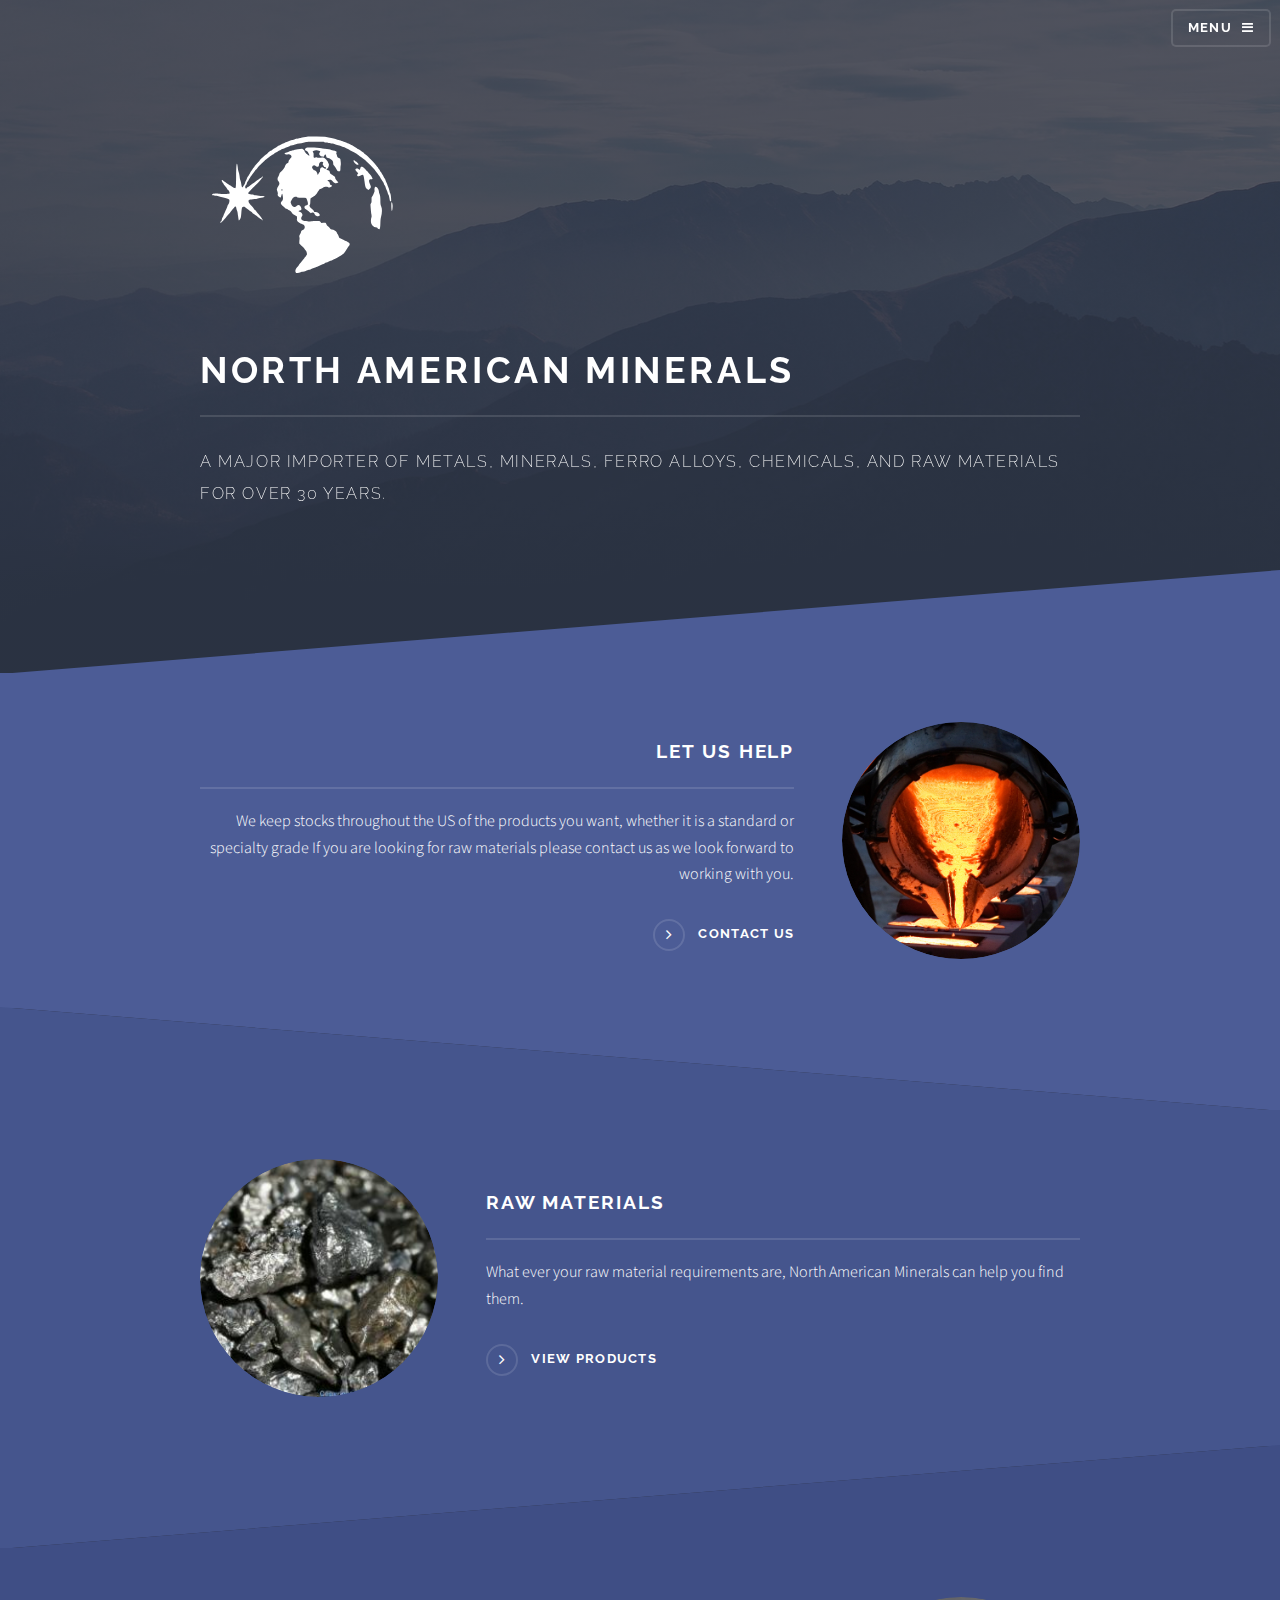
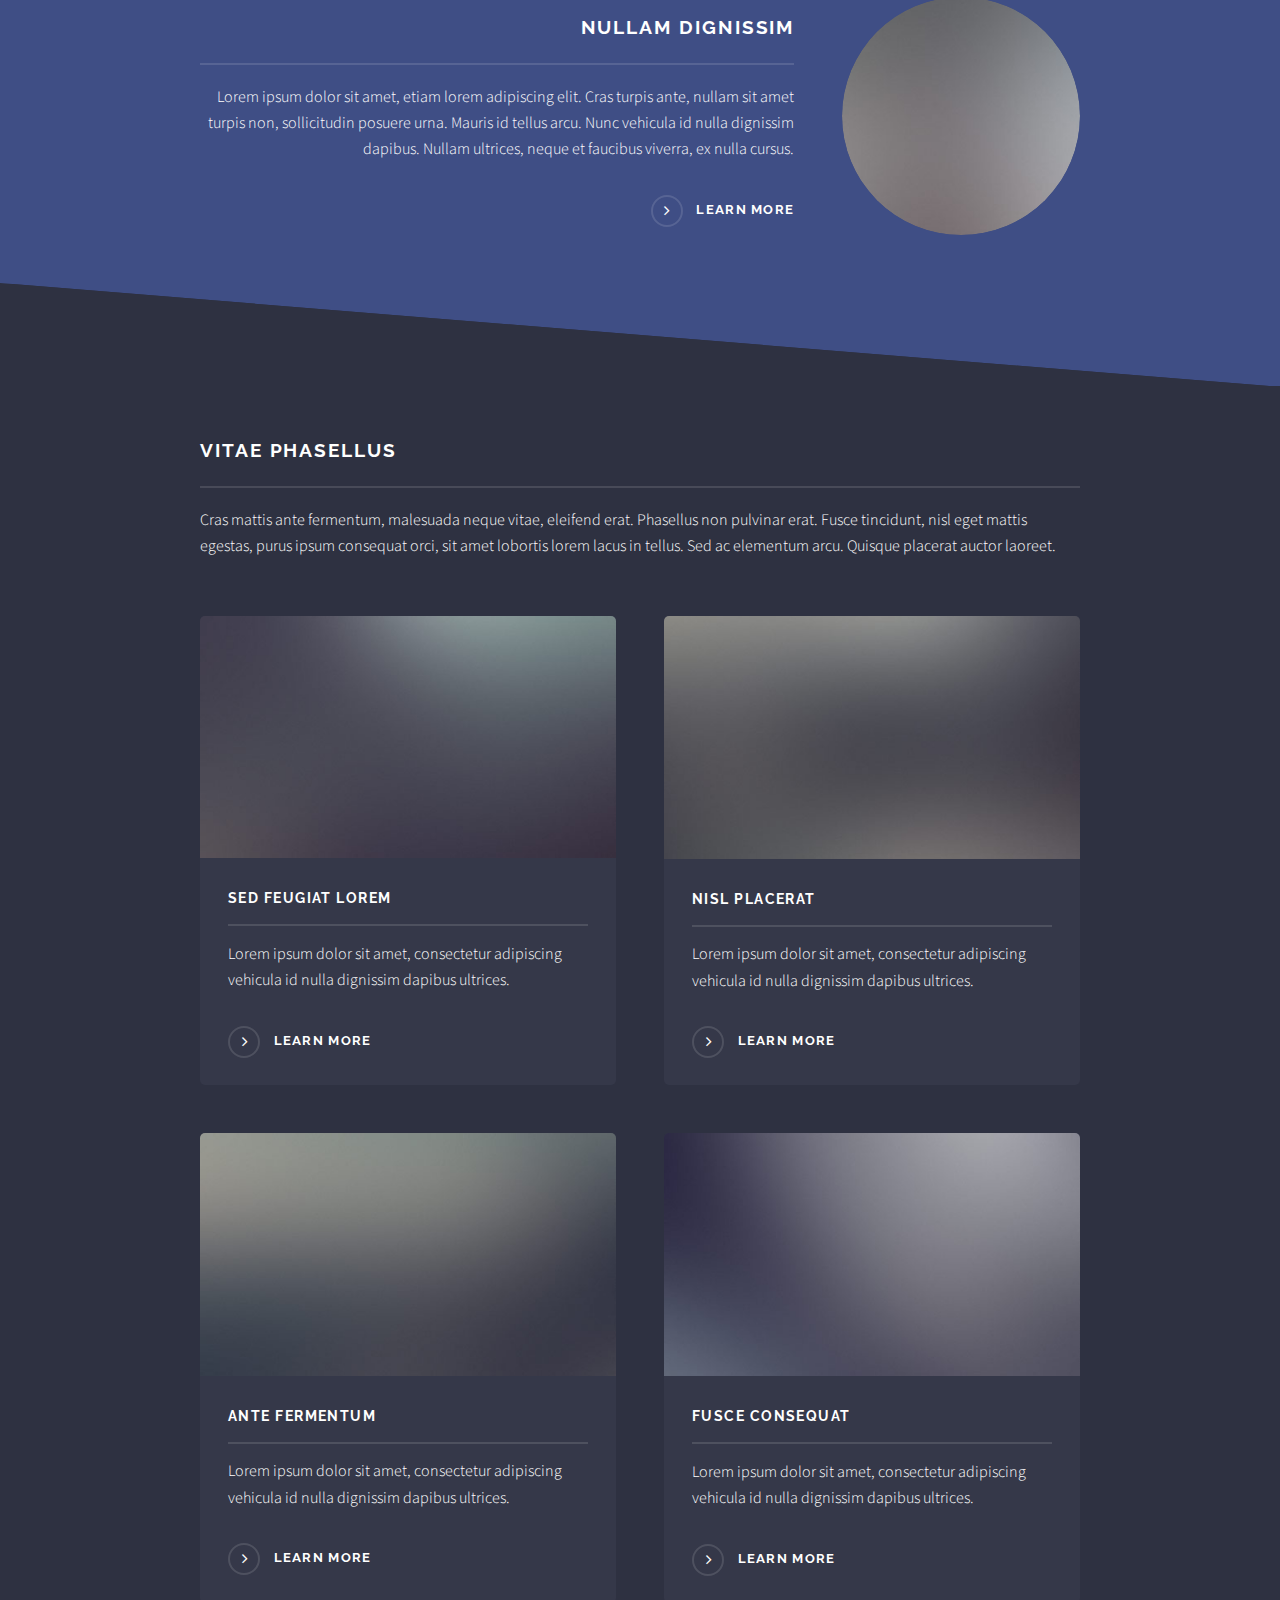
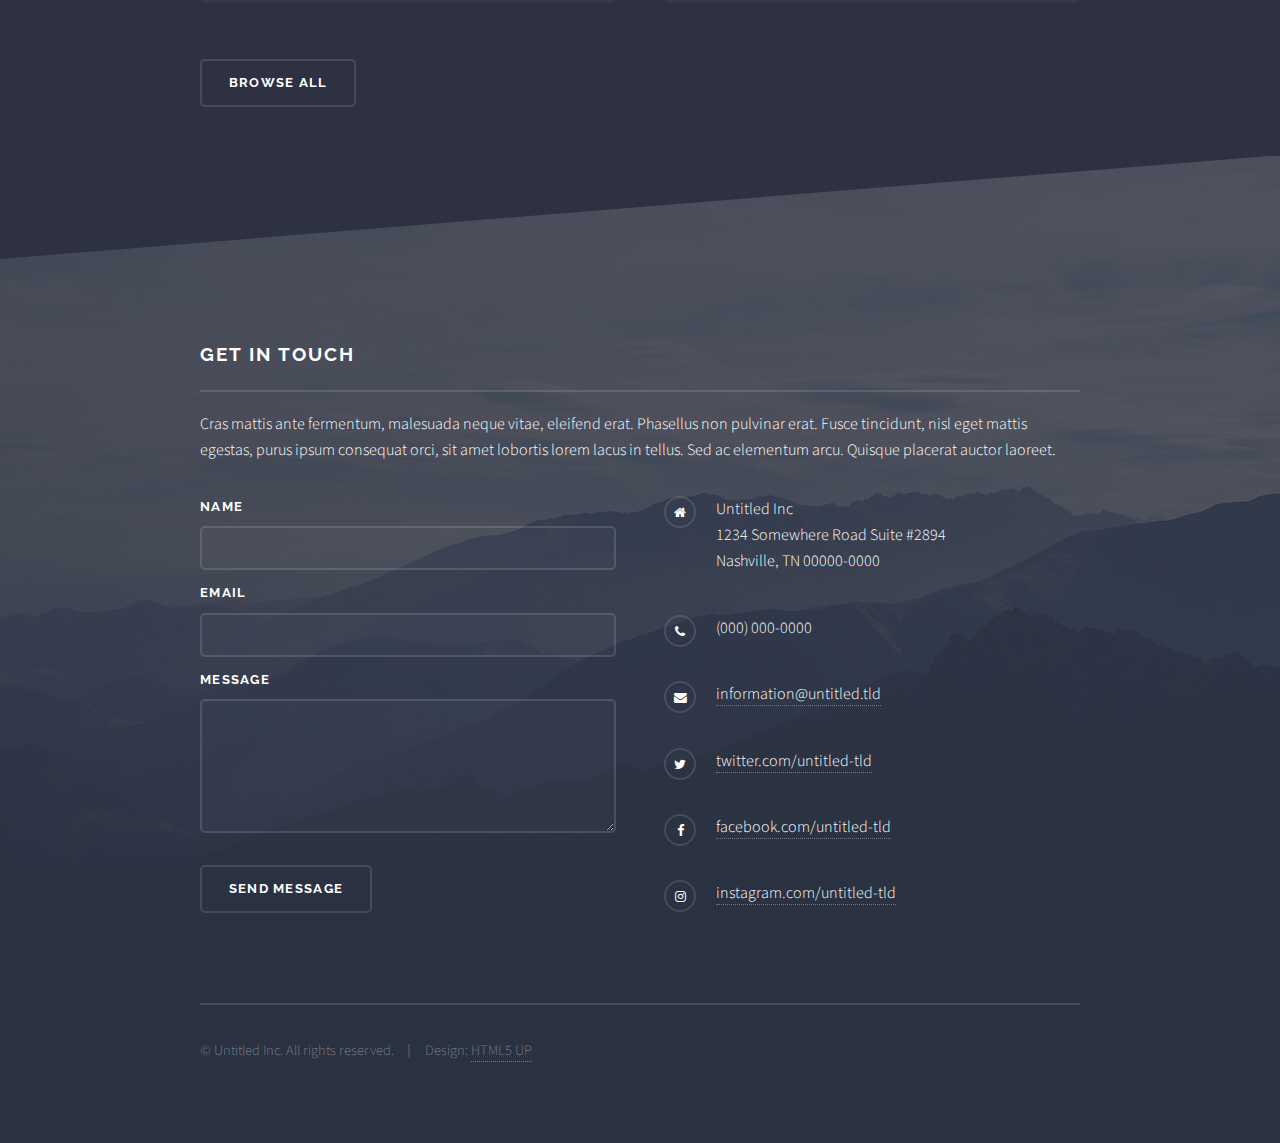
==== index.html @ 446e914a "initial code" ====
<!DOCTYPE HTML>
<!--
	Solid State by HTML5 UP
	html5up.net | @ajlkn
	Free for personal and commercial use under the CCA 3.0 license (html5up.net/license)
-->
<html>
	<head>
		<title>Solid State by HTML5 UP</title>
		<meta charset="utf-8" />
		<meta name="viewport" content="width=device-width, initial-scale=1" />
		<!--[if lte IE 8]><script src="assets/js/ie/html5shiv.js"></script><![endif]-->
		<link rel="stylesheet" href="assets/css/main.css" />
		<!--[if lte IE 9]><link rel="stylesheet" href="assets/css/ie9.css" /><![endif]-->
		<!--[if lte IE 8]><link rel="stylesheet" href="assets/css/ie8.css" /><![endif]-->
	</head>
	<body>

		<!-- Page Wrapper -->
			<div id="page-wrapper">

				<!-- Header -->
					<header id="header" class="alt">
						<h1><a href="index.html">North American Minerals</a></h1>
						<nav>
							<a href="#menu">Menu</a>
						</nav>
					</header>

				<!-- Menu -->
					<nav id="menu">
						<div class="inner">
							<h2>Menu</h2>
							<ul class="links">
								<li><a href="index.html">Home</a></li>
								<li><a href="generic.html">Generic</a></li>
								<li><a href="elements.html">Elements</a></li>
							</ul>
							<a href="#" class="close">Close</a>
						</div>
					</nav>

				<!-- Banner -->
					<section id="banner">
						<div class="inner">
							<div class="logo"><svg id="svg" version="1.1" width="200" height="200" viewBox="0 0 400 396.3963963963964" xmlns="http://www.w3.org/2000/svg" xmlns:xlink="http://www.w3.org/1999/xlink" ><g id="svgg"><path id="path0" d="M214.016 47.560 C 210.045 47.962,204.358 49.058,202.428 49.794 C 201.584 50.116,198.829 50.636,196.308 50.949 C 193.053 51.352,191.142 51.809,189.717 52.521 C 188.613 53.073,186.043 53.877,184.005 54.308 C 181.798 54.774,179.460 55.571,178.224 56.278 C 177.082 56.931,175.003 57.752,173.604 58.103 C 172.205 58.454,170.433 59.166,169.667 59.687 C 168.901 60.207,167.273 60.977,166.050 61.398 C 164.827 61.819,163.057 62.720,162.117 63.401 C 161.176 64.082,159.486 64.907,158.360 65.235 C 157.233 65.562,155.884 66.289,155.361 66.850 C 154.838 67.410,153.340 68.412,152.032 69.075 C 150.723 69.737,149.101 70.701,148.426 71.215 C 147.752 71.730,146.994 72.151,146.743 72.151 C 146.491 72.151,145.616 72.752,144.798 73.487 C 143.980 74.222,142.329 75.317,141.130 75.921 C 139.019 76.985,137.757 78.019,134.243 81.566 C 133.325 82.493,132.388 83.251,132.159 83.251 C 131.931 83.251,131.018 84.009,130.131 84.936 C 129.243 85.862,127.485 87.423,126.224 88.404 C 123.306 90.675,119.326 94.576,119.326 95.165 C 119.326 95.414,117.748 97.161,115.819 99.048 C 113.890 100.935,112.008 103.068,111.636 103.787 C 111.264 104.507,110.694 105.197,110.369 105.322 C 110.044 105.447,109.447 106.196,109.043 106.986 C 108.638 107.777,107.743 108.926,107.053 109.540 C 106.362 110.153,105.441 111.491,105.006 112.513 C 104.570 113.535,103.632 114.995,102.921 115.758 C 102.211 116.521,101.296 117.948,100.890 118.930 C 100.483 119.911,99.847 121.070,99.476 121.506 C 99.105 121.943,98.405 123.102,97.921 124.083 C 97.437 125.064,96.527 126.408,95.899 127.070 C 95.272 127.731,94.330 129.531,93.807 131.069 C 93.284 132.607,92.405 134.580,91.854 135.453 C 90.926 136.924,90.357 138.523,89.804 141.222 C 89.682 141.817,89.075 142.888,88.454 143.600 C 87.834 144.313,86.955 145.743,86.500 146.779 C 84.820 150.609,83.432 149.139,82.635 142.685 C 82.338 140.279,81.681 137.309,81.134 135.902 C 79.913 132.759,79.856 132.490,79.108 126.386 C 78.699 123.056,78.095 120.280,77.319 118.177 C 76.456 115.835,75.980 113.471,75.511 109.193 C 74.844 103.103,74.365 101.096,73.733 101.728 C 72.879 102.581,72.509 109.149,72.226 128.444 C 71.919 149.395,71.813 150.644,70.340 150.644 C 69.429 150.644,65.920 148.773,62.807 146.629 C 61.266 145.567,59.790 144.698,59.528 144.698 C 59.265 144.698,58.296 144.009,57.375 143.168 C 56.453 142.326,55.069 141.343,54.299 140.984 C 53.530 140.624,52.039 139.618,50.986 138.748 C 49.933 137.877,48.808 137.166,48.486 137.166 C 48.164 137.166,47.348 136.541,46.672 135.778 C 45.425 134.370,44.659 134.114,43.633 134.763 C 42.875 135.242,44.013 137.929,45.868 140.041 C 46.587 140.859,47.175 141.802,47.175 142.137 C 47.175 142.471,47.934 143.516,48.860 144.458 C 50.580 146.207,51.999 148.100,54.113 151.469 C 54.767 152.512,55.971 154.010,56.789 154.798 C 57.607 155.587,58.276 156.539,58.276 156.913 C 58.276 157.287,58.623 158.241,59.047 159.032 C 59.889 160.603,59.595 161.222,57.681 161.908 C 56.198 162.440,40.422 162.214,37.265 161.616 C 33.533 160.909,26.714 161.293,25.184 162.296 C 22.716 163.912,24.663 165.002,31.221 165.674 C 34.448 166.004,36.498 166.457,38.631 167.311 C 40.354 168.001,43.691 168.838,46.657 169.324 C 52.180 170.229,56.794 171.862,58.272 173.436 C 59.718 174.975,58.445 181.080,56.096 183.872 C 55.585 184.479,54.873 186.126,54.513 187.532 C 54.154 188.939,53.429 190.720,52.902 191.490 C 52.375 192.260,51.520 194.138,51.001 195.661 C 50.483 197.185,49.519 199.409,48.859 200.604 C 48.198 201.798,47.440 203.721,47.174 204.876 C 46.908 206.032,46.088 207.853,45.352 208.923 C 44.457 210.224,43.849 211.740,43.514 213.505 C 43.113 215.619,42.798 216.296,41.923 216.919 C 40.852 217.681,40.596 218.546,41.073 219.789 C 41.453 220.778,41.903 220.537,42.862 218.831 C 43.352 217.958,44.006 217.245,44.315 217.245 C 44.624 217.245,45.483 216.576,46.225 215.758 C 49.693 211.935,50.113 211.435,55.401 204.867 C 56.327 203.717,58.694 200.843,60.660 198.482 C 62.626 196.121,64.503 193.670,64.831 193.035 C 65.159 192.400,65.888 191.579,66.451 191.210 C 67.014 190.841,67.910 189.850,68.442 189.007 C 70.226 186.181,72.240 187.102,72.741 190.974 C 72.875 192.014,73.414 194.024,73.937 195.441 C 75.211 198.892,75.167 198.673,76.121 206.284 C 76.581 209.958,77.132 213.422,77.344 213.981 L 77.731 214.998 79.314 213.452 C 81.423 211.392,81.849 209.765,82.631 200.760 C 83.704 188.410,84.019 187.512,87.277 187.512 C 88.950 187.512,89.447 187.693,90.327 188.620 C 90.905 189.229,92.039 190.130,92.847 190.623 C 93.655 191.117,94.636 191.932,95.027 192.436 C 95.418 192.939,97.063 194.223,98.681 195.288 C 103.783 198.646,104.227 198.985,104.928 200.054 C 105.305 200.629,106.212 201.350,106.944 201.656 C 107.677 201.962,109.253 203.008,110.447 203.980 C 111.641 204.953,112.761 205.748,112.936 205.748 C 113.110 205.748,114.103 206.551,115.142 207.532 C 116.181 208.513,117.235 209.316,117.485 209.316 C 117.734 209.316,118.474 209.954,119.129 210.734 C 119.890 211.640,120.819 212.253,121.705 212.434 C 122.665 212.630,123.251 213.048,123.609 213.791 C 124.187 214.992,125.283 215.246,125.254 214.172 C 125.204 212.381,122.604 208.644,116.907 202.180 C 114.170 199.074,112.373 196.864,111.655 195.720 C 111.272 195.111,110.508 194.407,109.957 194.156 C 109.406 193.904,108.590 192.976,108.144 192.092 C 107.697 191.209,106.597 189.657,105.698 188.644 C 97.616 179.536,97.160 178.888,97.140 176.491 C 97.120 174.057,98.290 173.667,109.282 172.445 C 111.280 172.223,114.045 171.620,115.427 171.105 C 117.942 170.168,120.954 169.562,125.543 169.071 C 130.866 168.501,130.227 166.730,124.548 166.318 C 122.657 166.180,119.594 165.875,117.740 165.640 C 115.887 165.404,113.211 165.085,111.794 164.930 C 110.377 164.776,108.554 164.352,107.743 163.990 C 106.933 163.627,105.651 163.330,104.895 163.330 C 102.699 163.330,97.823 162.177,97.045 161.473 C 95.885 160.423,96.164 159.890,99.802 156.192 C 101.710 154.252,103.647 152.255,104.108 151.754 C 104.568 151.252,107.663 148.167,110.986 144.896 C 117.945 138.046,122.338 133.217,122.998 131.689 C 123.251 131.104,123.987 130.165,124.633 129.603 C 125.448 128.894,125.725 128.370,125.541 127.889 C 125.165 126.910,123.987 127.263,123.376 128.537 C 123.023 129.273,122.373 129.743,121.313 130.028 C 120.462 130.258,119.404 130.904,118.963 131.465 C 118.521 132.026,117.186 133.072,115.996 133.789 C 113.910 135.045,112.573 136.054,108.763 139.247 C 107.787 140.064,106.743 140.733,106.442 140.733 C 106.141 140.733,105.108 141.402,104.146 142.220 C 100.440 145.369,97.056 147.888,95.828 148.411 C 95.125 148.711,94.117 149.425,93.588 149.998 C 91.640 152.111,90.192 151.014,90.472 147.637 C 90.621 145.840,90.855 145.262,91.715 144.565 C 92.456 143.965,93.001 142.884,93.526 140.970 C 94.094 138.904,94.571 138.005,95.474 137.298 C 96.195 136.734,96.922 135.602,97.305 134.447 C 97.655 133.393,98.397 131.924,98.953 131.181 C 99.509 130.439,100.380 129.029,100.890 128.048 C 101.399 127.066,102.184 126.041,102.635 125.769 C 103.086 125.497,103.924 124.348,104.498 123.215 C 105.072 122.083,106.760 119.773,108.250 118.082 C 109.739 116.392,111.217 114.509,111.533 113.897 C 111.850 113.285,112.840 112.197,113.735 111.478 C 114.630 110.759,115.360 109.956,115.359 109.694 C 115.357 109.432,115.977 108.593,116.736 107.830 C 117.496 107.066,120.164 104.346,122.667 101.784 C 125.169 99.222,127.385 97.126,127.591 97.126 C 127.798 97.126,129.456 95.686,131.277 93.926 C 133.099 92.166,135.111 90.450,135.750 90.113 C 136.388 89.776,137.746 88.852,138.767 88.060 C 140.453 86.753,141.753 85.889,145.756 83.416 C 146.492 82.961,147.580 82.133,148.175 81.574 C 148.770 81.016,150.416 79.987,151.833 79.286 C 153.251 78.586,154.856 77.614,155.401 77.126 C 155.946 76.637,157.421 75.832,158.679 75.335 C 159.936 74.838,161.063 74.273,161.183 74.078 C 161.568 73.456,164.391 72.183,166.368 71.740 C 167.423 71.504,169.088 70.801,170.069 70.176 C 171.051 69.552,173.353 68.559,175.185 67.970 C 177.018 67.380,179.069 66.583,179.744 66.198 C 180.419 65.813,182.375 65.194,184.090 64.823 C 185.805 64.451,188.392 63.648,189.838 63.037 C 192.193 62.043,195.924 61.300,202.775 60.463 C 203.865 60.330,205.560 59.971,206.541 59.667 C 212.313 57.876,214.813 57.679,231.120 57.730 C 244.737 57.773,247.029 57.867,248.698 58.452 C 249.753 58.821,251.393 59.076,252.342 59.018 C 253.428 58.951,254.774 59.219,255.973 59.742 C 257.087 60.227,259.998 60.843,262.976 61.223 C 266.615 61.687,268.617 62.149,269.975 62.837 C 271.050 63.382,273.800 64.140,276.302 64.582 C 279.777 65.196,281.154 65.637,282.709 66.635 C 283.799 67.334,285.678 68.136,286.884 68.416 C 288.091 68.697,289.759 69.377,290.592 69.928 C 291.425 70.479,293.274 71.307,294.701 71.768 C 296.127 72.229,297.881 73.035,298.598 73.559 C 299.315 74.083,300.347 74.723,300.892 74.980 C 306.559 77.653,310.305 79.716,312.409 81.321 C 313.161 81.895,314.400 82.674,315.164 83.053 C 315.927 83.432,316.908 84.174,317.344 84.703 C 317.780 85.232,318.781 86.058,319.569 86.539 C 322.899 88.572,325.776 90.605,327.345 92.033 C 328.267 92.872,329.186 93.558,329.387 93.558 C 329.589 93.558,333.417 97.260,337.895 101.784 C 348.789 112.793,348.932 112.946,350.019 114.767 C 350.540 115.639,351.545 116.977,352.253 117.740 C 352.961 118.503,353.870 119.670,354.272 120.332 C 355.003 121.532,356.191 123.100,358.718 126.199 C 359.452 127.100,360.487 128.820,361.019 130.023 C 361.551 131.226,362.402 132.656,362.911 133.201 C 363.419 133.746,363.958 134.598,364.108 135.095 C 364.259 135.591,365.059 136.780,365.887 137.737 C 366.946 138.961,367.472 140.006,367.660 141.263 C 367.829 142.388,368.431 143.708,369.288 144.830 C 370.165 145.979,370.946 147.712,371.490 149.718 C 371.953 151.426,372.832 153.588,373.443 154.521 C 374.054 155.454,374.848 157.540,375.208 159.156 C 375.567 160.772,376.323 162.774,376.886 163.604 C 377.652 164.732,378.101 166.267,378.663 169.673 C 379.731 176.144,380.007 176.883,381.307 176.732 L 382.359 176.611 382.225 171.853 C 382.074 166.480,381.402 162.557,380.246 160.292 C 379.814 159.444,379.066 156.882,378.585 154.599 C 378.065 152.130,377.256 149.640,376.590 148.458 C 375.974 147.365,375.080 145.046,374.604 143.305 C 374.127 141.563,373.241 139.425,372.636 138.553 C 372.030 137.681,371.316 136.011,371.050 134.843 C 370.761 133.579,370.095 132.184,369.405 131.398 C 368.767 130.672,367.809 128.964,367.275 127.603 C 366.742 126.241,365.968 124.759,365.555 124.308 C 365.143 123.857,364.353 122.585,363.801 121.482 C 363.249 120.378,362.488 119.218,362.111 118.905 C 361.733 118.591,360.939 117.265,360.346 115.956 C 359.754 114.648,358.783 113.132,358.188 112.587 C 357.594 112.042,356.761 110.918,356.336 110.090 C 355.911 109.261,355.309 108.486,354.997 108.366 C 354.686 108.247,353.912 107.319,353.278 106.304 C 350.750 102.258,335.047 85.986,331.136 83.358 C 329.999 82.594,328.794 81.548,328.456 81.033 C 328.118 80.517,327.264 79.801,326.557 79.440 C 325.851 79.079,324.517 78.139,323.593 77.350 C 319.544 73.894,318.805 73.364,317.132 72.719 C 316.158 72.343,314.648 71.364,313.776 70.542 C 312.904 69.721,311.431 68.826,310.502 68.554 C 309.574 68.282,308.147 67.505,307.331 66.828 C 306.515 66.151,305.134 65.273,304.262 64.877 C 303.389 64.482,301.873 63.658,300.892 63.047 C 299.911 62.435,298.155 61.627,296.989 61.250 C 295.824 60.874,294.129 60.142,293.223 59.623 C 292.317 59.105,291.345 58.679,291.063 58.677 C 290.781 58.674,288.288 57.768,285.522 56.662 C 282.757 55.557,279.152 54.378,277.512 54.042 C 275.871 53.706,273.528 53.013,272.305 52.502 C 271.082 51.991,267.782 51.192,264.971 50.727 C 262.161 50.261,257.631 49.335,254.906 48.669 L 249.950 47.457 233.499 47.355 C 224.450 47.299,215.683 47.391,214.016 47.560 M214.938 69.436 C 212.102 69.890,211.443 70.305,210.519 72.217 C 209.562 74.198,209.457 74.025,212.639 75.719 C 214.509 76.715,215.379 77.441,215.724 78.295 C 215.988 78.949,216.795 80.374,217.517 81.462 C 219.772 84.856,218.811 87.240,216.316 84.440 C 215.733 83.786,215.073 83.251,214.849 83.251 C 213.690 83.251,208.920 77.764,208.920 76.430 C 208.920 75.243,208.641 74.873,206.640 73.398 L 204.361 71.718 199.802 71.978 C 194.195 72.297,190.489 73.026,188.013 74.294 C 186.975 74.827,184.787 75.459,183.152 75.700 C 181.303 75.972,179.129 76.648,177.403 77.487 C 175.877 78.229,173.915 78.962,173.043 79.115 C 169.593 79.719,168.374 80.877,169.701 82.289 C 170.734 83.390,172.938 83.562,176.417 82.816 C 180.793 81.878,185.178 87.279,181.966 89.653 C 181.314 90.135,180.672 90.874,180.538 91.295 C 180.405 91.716,179.645 92.778,178.849 93.655 C 177.767 94.850,177.304 95.803,177.007 97.450 C 176.628 99.552,176.516 99.706,174.499 100.888 C 172.035 102.333,171.208 103.502,169.873 107.429 C 168.705 110.862,166.082 114.186,161.425 118.137 C 159.493 119.776,159.262 120.158,158.579 122.838 C 158.171 124.443,157.473 126.143,157.029 126.616 C 154.481 129.328,154.380 134.331,156.821 136.919 C 158.109 138.285,158.307 138.748,158.710 141.321 C 158.907 142.586,158.220 144.234,156.772 145.970 C 156.279 146.561,155.575 147.899,155.207 148.944 C 154.840 149.988,154.293 151.416,153.992 152.118 C 153.496 153.274,153.538 153.663,154.448 156.280 C 155.804 160.178,155.935 160.987,155.479 162.637 C 155.007 164.346,155.619 165.542,158.114 167.790 C 160.940 170.335,161.793 169.758,162.902 164.551 C 163.960 159.581,164.942 160.703,165.721 167.773 C 166.273 172.786,165.873 174.363,163.500 176.522 C 161.602 178.249,161.122 180.601,162.254 182.625 C 162.796 183.595,167.152 187.512,167.688 187.512 C 167.879 187.512,168.537 188.260,169.151 189.174 C 170.087 190.567,170.644 190.947,172.591 191.525 C 173.869 191.904,175.297 192.566,175.763 192.996 C 176.229 193.426,177.429 194.158,178.428 194.622 C 180.634 195.647,182.653 197.659,183.734 199.911 C 184.305 201.099,185.066 201.874,186.351 202.577 C 187.347 203.122,188.953 204.018,189.919 204.569 C 190.885 205.119,192.210 205.841,192.864 206.172 C 194.157 206.827,194.472 209.577,193.702 213.483 C 193.330 215.369,196.052 218.508,199.397 220.052 C 200.383 220.507,201.814 221.294,202.577 221.801 C 203.340 222.307,204.751 222.848,205.713 223.002 C 210.748 223.809,210.786 232.420,205.761 234.089 C 203.392 234.876,202.362 236.057,202.013 238.387 C 201.871 239.336,201.133 241.077,200.373 242.257 C 198.465 245.218,198.141 246.600,198.823 248.868 C 199.245 250.272,199.289 251.333,199.003 253.305 C 198.797 254.731,198.625 257.135,198.620 258.648 L 198.612 261.399 200.496 263.267 C 201.531 264.295,202.666 265.465,203.018 265.868 C 203.370 266.271,204.666 267.360,205.899 268.288 C 207.546 269.529,208.415 270.558,209.178 272.168 C 209.749 273.374,210.555 274.542,210.970 274.764 C 212.761 275.722,214.724 282.430,213.601 283.754 C 213.280 284.131,212.547 285.267,211.971 286.277 C 211.394 287.287,210.659 288.215,210.336 288.339 C 210.013 288.463,209.398 289.242,208.971 290.070 C 208.543 290.898,207.823 291.799,207.372 292.072 C 206.920 292.345,206.087 293.302,205.521 294.198 C 204.374 296.015,199.976 301.531,199.380 301.899 C 199.170 302.029,198.625 302.866,198.169 303.760 C 197.713 304.653,196.779 305.956,196.093 306.653 C 190.684 312.158,189.241 317.068,192.172 320.000 C 192.973 320.801,199.871 319.825,201.199 318.724 C 201.441 318.522,202.609 318.171,203.793 317.943 C 204.977 317.715,206.928 317.335,208.127 317.099 C 209.326 316.862,211.199 316.167,212.289 315.553 C 213.380 314.940,215.862 314.062,217.806 313.603 C 219.750 313.144,221.930 312.404,222.651 311.958 C 223.373 311.512,225.570 310.718,227.534 310.192 C 229.498 309.666,231.801 308.797,232.651 308.260 C 233.501 307.724,235.244 306.987,236.524 306.624 C 237.803 306.260,239.742 305.368,240.833 304.640 C 241.923 303.912,243.857 303.051,245.132 302.727 C 246.406 302.402,248.129 301.666,248.959 301.090 C 249.790 300.515,251.504 299.773,252.769 299.443 C 254.033 299.113,255.789 298.328,256.672 297.699 C 257.554 297.070,259.524 296.178,261.051 295.717 C 262.577 295.256,264.450 294.467,265.213 293.962 C 265.976 293.458,267.760 292.647,269.177 292.160 C 270.595 291.673,272.557 290.703,273.538 290.006 C 274.519 289.308,275.926 288.497,276.663 288.204 C 277.401 287.910,278.501 287.252,279.108 286.741 C 279.716 286.230,280.986 285.470,281.931 285.051 C 282.876 284.633,284.161 283.758,284.785 283.106 C 285.410 282.454,286.401 281.722,286.988 281.479 C 287.575 281.236,288.387 280.465,288.792 279.765 C 289.197 279.066,289.951 277.958,290.469 277.304 C 292.075 275.273,294.899 270.848,295.485 269.446 C 295.793 268.710,296.589 267.551,297.255 266.869 C 300.165 263.893,300.205 260.741,297.351 259.276 C 296.573 258.877,295.405 258.090,294.755 257.529 C 294.105 256.967,292.608 256.291,291.428 256.027 C 290.191 255.751,288.174 254.819,286.665 253.828 C 285.226 252.883,283.333 251.930,282.460 251.710 C 278.949 250.827,278.412 250.283,277.197 246.378 C 276.789 245.067,275.888 243.212,275.195 242.255 C 274.502 241.298,273.935 240.314,273.935 240.068 C 273.935 238.577,268.913 234.375,266.585 233.919 C 261.742 232.968,261.182 232.677,259.472 230.211 C 258.560 228.897,257.006 227.336,255.837 226.560 C 254.218 225.486,253.649 224.811,253.095 223.306 C 251.774 219.721,251.361 219.493,246.707 219.787 L 242.670 220.041 241.949 218.991 C 239.952 216.080,239.784 216.004,235.374 216.019 C 233.143 216.026,230.426 216.000,229.336 215.961 C 228.246 215.922,225.239 216.193,222.653 216.562 C 218.226 217.195,217.777 217.195,214.923 216.556 C 213.167 216.163,210.700 215.924,209.056 215.987 C 202.837 216.228,200.311 211.189,204.198 206.298 C 206.377 203.557,203.662 198.934,199.095 197.606 C 196.531 196.861,196.591 196.323,199.338 195.428 C 202.497 194.398,203.104 193.677,202.792 191.326 C 202.008 185.411,197.385 182.078,194.197 185.128 C 189.226 189.885,185.577 189.090,182.603 182.600 C 180.633 178.301,180.537 178.751,184.993 171.381 C 186.825 168.350,191.507 166.957,194.580 168.528 C 196.307 169.411,196.945 169.484,204.035 169.610 C 212.728 169.764,212.333 169.608,213.933 173.537 C 216.670 180.259,216.509 183.933,213.443 184.705 C 207.143 186.291,207.348 190.625,213.888 194.133 C 215.189 194.831,216.760 196.045,217.379 196.832 C 217.998 197.619,219.221 198.781,220.097 199.415 L 221.688 200.568 223.217 199.789 C 225.998 198.370,228.045 199.466,229.536 203.171 C 230.697 206.059,236.859 207.882,238.822 205.918 C 241.609 203.132,236.582 198.317,230.813 198.247 C 228.374 198.217,228.320 198.192,228.087 197.026 C 227.768 195.431,225.324 192.739,222.869 191.278 C 221.276 190.331,220.651 189.634,219.795 187.847 L 218.720 185.604 219.596 184.186 C 220.362 182.947,220.497 182.057,220.663 177.113 C 220.768 174.002,221.030 171.278,221.245 171.060 C 221.646 170.655,224.150 169.065,227.844 166.872 C 230.052 165.561,232.989 162.280,234.792 159.111 C 235.395 158.052,236.465 156.453,237.171 155.558 C 237.877 154.663,238.632 153.634,238.850 153.273 C 239.068 152.911,240.467 152.281,241.958 151.872 C 243.768 151.375,245.086 150.725,245.922 149.917 C 248.039 147.872,253.253 147.226,256.339 148.627 C 258.841 149.764,262.104 148.957,263.476 146.862 C 264.259 145.668,263.807 144.949,261.873 144.311 C 260.393 143.823,259.820 142.873,259.474 140.337 C 259.164 138.075,258.631 137.381,256.567 136.555 C 253.714 135.413,254.881 134.283,259.469 133.744 C 262.195 133.424,263.568 134.179,265.666 137.154 C 268.136 140.657,272.300 141.848,275.421 139.945 C 277.027 138.966,277.163 139.353,274.088 136.139 C 271.231 133.154,270.367 131.600,270.367 129.448 C 270.367 128.112,269.288 126.462,268.415 126.462 C 268.214 126.462,267.196 125.811,266.154 125.016 C 265.112 124.220,263.368 123.105,262.278 122.538 C 260.355 121.537,260.277 121.428,259.660 118.865 C 258.851 115.503,258.511 115.125,255.999 114.792 C 252.952 114.388,251.584 112.542,253.901 111.960 C 256.336 111.349,258.838 104.405,257.509 101.944 C 257.197 101.365,256.493 99.866,255.945 98.612 C 255.398 97.359,254.772 96.333,254.556 96.333 C 254.339 96.333,253.493 95.250,252.676 93.927 C 250.410 90.254,247.625 88.539,244.868 89.118 C 240.219 90.094,235.621 90.143,233.882 89.237 C 232.404 88.466,232.186 88.448,231.124 88.997 C 228.324 90.445,227.026 89.504,227.176 86.134 C 227.384 81.426,227.208 80.202,226.136 78.929 C 224.906 77.466,225.044 77.190,227.679 75.844 C 230.088 74.614,232.584 74.486,235.877 75.423 C 237.076 75.764,238.556 76.154,239.165 76.289 C 240.800 76.652,240.885 77.509,239.449 79.144 C 236.848 82.107,239.395 86.234,244.567 87.436 C 247.158 88.038,247.463 87.877,248.710 85.251 C 250.190 82.134,251.895 82.680,252.328 86.411 C 252.659 89.265,253.235 89.834,256.154 90.193 C 257.386 90.344,258.834 90.762,259.371 91.121 C 262.680 93.331,263.542 93.984,264.527 95.030 C 265.871 96.455,266.402 98.196,266.402 101.172 C 266.402 103.247,266.539 103.601,268.011 105.337 C 270.056 107.749,271.974 110.582,273.514 113.464 C 274.847 115.959,275.327 116.322,277.789 116.698 C 280.311 117.083,280.859 116.020,280.918 110.622 C 280.943 108.323,281.173 105.684,281.428 104.758 C 281.777 103.494,281.787 101.831,281.465 98.099 C 280.868 91.167,280.684 90.800,277.382 89.968 C 275.208 89.421,274.760 88.788,273.733 84.819 C 273.369 83.411,272.888 82.039,272.665 81.769 C 272.383 81.427,272.458 80.781,272.912 79.645 C 273.885 77.214,272.669 76.402,266.424 75.309 C 265.019 75.064,263.235 74.543,262.460 74.153 C 260.786 73.310,255.519 72.321,249.752 71.766 C 247.463 71.546,244.430 71.087,243.013 70.746 C 236.570 69.197,220.977 68.470,214.938 69.436 M307.130 95.243 C 306.293 97.676,311.924 103.865,314.976 103.865 C 316.383 103.865,317.386 103.001,316.911 102.198 C 315.849 100.404,312.932 97.502,311.822 97.135 C 311.107 96.899,310.109 96.266,309.603 95.727 C 308.614 94.674,307.407 94.438,307.130 95.243 M245.292 98.311 C 246.743 99.195,246.777 99.311,245.986 100.694 C 245.157 102.144,245.269 103.653,246.300 104.925 C 246.800 105.541,247.518 106.536,247.895 107.136 C 248.325 107.820,248.927 108.226,249.510 108.226 C 250.855 108.226,252.596 109.721,252.450 110.749 C 252.207 112.452,249.025 111.836,246.581 109.613 C 243.560 106.866,239.308 110.736,240.025 115.578 C 240.231 116.969,240.122 117.312,239.208 118.155 C 238.629 118.690,237.629 120.287,236.986 121.705 C 235.768 124.391,234.688 124.442,234.688 121.814 C 234.688 119.505,231.202 115.028,229.343 114.948 C 227.758 114.880,223.883 110.278,224.161 108.794 C 224.867 105.031,228.591 103.321,230.713 105.785 C 233.325 108.817,237.859 107.982,237.859 104.469 C 237.859 99.204,241.631 96.079,245.292 98.311 M321.754 108.171 C 321.372 108.593,320.812 109.876,320.510 111.020 C 319.725 113.999,319.430 114.141,317.558 112.450 C 316.662 111.640,315.539 111.001,315.014 111.001 C 311.604 111.001,309.816 112.679,311.125 114.651 C 311.493 115.205,312.131 116.172,312.542 116.799 C 312.953 117.426,314.017 118.600,314.906 119.409 L 316.521 120.880 315.694 121.788 C 312.082 125.751,316.084 128.262,321.277 125.291 C 325.665 122.780,326.803 123.344,327.642 128.447 C 329.187 137.841,329.445 139.550,329.802 142.716 C 330.423 148.229,331.886 151.281,334.693 152.920 L 336.977 154.253 339.159 152.350 C 342.398 149.524,342.508 147.926,339.853 142.262 C 336.717 135.570,337.744 132.073,342.675 132.653 C 345.252 132.956,345.915 132.265,344.774 130.463 C 344.416 129.898,343.784 128.722,343.369 127.849 C 342.954 126.977,341.074 124.512,339.192 122.370 C 337.310 120.229,335.505 117.965,335.181 117.340 C 334.858 116.714,334.057 115.885,333.401 115.498 C 332.746 115.111,332.210 114.660,332.210 114.497 C 332.210 114.007,326.526 108.565,325.669 108.236 C 323.544 107.418,322.452 107.400,321.754 108.171 M350.082 148.233 C 349.170 149.145,348.651 152.627,349.041 155.223 C 349.275 156.786,349.114 157.475,347.857 160.280 C 345.435 165.689,344.943 166.653,344.009 167.821 C 343.184 168.852,343.112 169.343,343.111 173.965 C 343.110 178.805,343.070 179.046,342.021 180.531 C 341.422 181.379,340.932 182.477,340.932 182.971 C 340.932 185.618,342.207 199.372,342.776 202.871 C 343.341 206.342,343.361 207.177,342.912 208.620 C 339.390 219.933,344.238 229.138,353.718 229.138 C 354.537 229.138,354.837 229.414,355.196 230.502 C 355.535 231.530,355.980 231.977,357.002 232.314 C 359.827 233.247,360.276 231.832,360.759 220.482 C 361.011 214.541,361.349 210.776,361.745 209.489 C 364.284 201.230,364.630 192.455,362.612 187.494 C 361.104 183.787,360.730 181.295,360.770 175.223 C 360.812 168.881,360.231 164.674,358.928 161.904 C 358.406 160.793,357.978 159.296,357.978 158.577 C 357.978 152.613,352.664 145.651,350.082 148.233 M164.667 154.794 C 164.228 156.634,163.624 156.645,163.190 154.822 C 162.761 153.027,163.490 151.824,164.434 152.768 C 164.872 153.205,164.928 153.697,164.667 154.794 M383.101 178.855 C 382.225 180.229,382.662 194.403,383.628 195.967 C 384.416 197.241,385.539 189.203,385.197 184.737 C 384.877 180.554,383.852 177.677,383.101 178.855 " stroke="none" fill="#ffffff" fill-rule="evenodd"></path></g></svg></div>
							<h2>North American Minerals</h2>
							<p>A major importer of metals, minerals, ferro alloys, chemicals, and raw materials for over 30 years.</p>
						</div>
					</section>

				<!-- Wrapper -->
					<section id="wrapper">

						<!-- One -->
							<section id="one" class="wrapper spotlight style1">
								<div class="inner">
									<a href="#" class="image"><img src="images/molten_steel.jpg" alt="" /></a>
									<div class="content">
										<h2 class="major">Let Us Help</h2>
										<p>We keep stocks throughout the US of the products you want, whether it is a standard or specialty grade  If you are looking for raw materials please contact us as we look forward to working with you. </p>
										<a href="#" class="special">Contact Us</a>
									</div>
								</div>
							</section>

						<!-- Two -->
							<section id="two" class="wrapper alt spotlight style2">
								<div class="inner">
									<a href="#" class="image"><img src="images/Osmium.jpg" alt="" /></a>
									<div class="content">
										<h2 class="major">Raw Materials</h2>
										<p>What ever your raw material requirements are, North American Minerals can help you find them.</p>
										<a href="#" class="special">View products</a>
									</div>
								</div>
							</section>

						<!-- Three -->
							<section id="three" class="wrapper spotlight style3">
								<div class="inner">
									<a href="#" class="image"><img src="images/pic03.jpg" alt="" /></a>
									<div class="content">
										<h2 class="major">Nullam dignissim</h2>
										<p>Lorem ipsum dolor sit amet, etiam lorem adipiscing elit. Cras turpis ante, nullam sit amet turpis non, sollicitudin posuere urna. Mauris id tellus arcu. Nunc vehicula id nulla dignissim dapibus. Nullam ultrices, neque et faucibus viverra, ex nulla cursus.</p>
										<a href="#" class="special">Learn more</a>
									</div>
								</div>
							</section>

						<!-- Four -->
							<section id="four" class="wrapper alt style1">
								<div class="inner">
									<h2 class="major">Vitae phasellus</h2>
									<p>Cras mattis ante fermentum, malesuada neque vitae, eleifend erat. Phasellus non pulvinar erat. Fusce tincidunt, nisl eget mattis egestas, purus ipsum consequat orci, sit amet lobortis lorem lacus in tellus. Sed ac elementum arcu. Quisque placerat auctor laoreet.</p>
									<section class="features">
										<article>
											<a href="#" class="image"><img src="images/pic04.jpg" alt="" /></a>
											<h3 class="major">Sed feugiat lorem</h3>
											<p>Lorem ipsum dolor sit amet, consectetur adipiscing vehicula id nulla dignissim dapibus ultrices.</p>
											<a href="#" class="special">Learn more</a>
										</article>
										<article>
											<a href="#" class="image"><img src="images/pic05.jpg" alt="" /></a>
											<h3 class="major">Nisl placerat</h3>
											<p>Lorem ipsum dolor sit amet, consectetur adipiscing vehicula id nulla dignissim dapibus ultrices.</p>
											<a href="#" class="special">Learn more</a>
										</article>
										<article>
											<a href="#" class="image"><img src="images/pic06.jpg" alt="" /></a>
											<h3 class="major">Ante fermentum</h3>
											<p>Lorem ipsum dolor sit amet, consectetur adipiscing vehicula id nulla dignissim dapibus ultrices.</p>
											<a href="#" class="special">Learn more</a>
										</article>
										<article>
											<a href="#" class="image"><img src="images/pic07.jpg" alt="" /></a>
											<h3 class="major">Fusce consequat</h3>
											<p>Lorem ipsum dolor sit amet, consectetur adipiscing vehicula id nulla dignissim dapibus ultrices.</p>
											<a href="#" class="special">Learn more</a>
										</article>
									</section>
									<ul class="actions">
										<li><a href="#" class="button">Browse All</a></li>
									</ul>
								</div>
							</section>

					</section>

				<!-- Footer -->
					<section id="footer">
						<div class="inner">
							<h2 class="major">Get in touch</h2>
							<p>Cras mattis ante fermentum, malesuada neque vitae, eleifend erat. Phasellus non pulvinar erat. Fusce tincidunt, nisl eget mattis egestas, purus ipsum consequat orci, sit amet lobortis lorem lacus in tellus. Sed ac elementum arcu. Quisque placerat auctor laoreet.</p>
							<form method="post" action="#">
								<div class="field">
									<label for="name">Name</label>
									<input type="text" name="name" id="name" />
								</div>
								<div class="field">
									<label for="email">Email</label>
									<input type="email" name="email" id="email" />
								</div>
								<div class="field">
									<label for="message">Message</label>
									<textarea name="message" id="message" rows="4"></textarea>
								</div>
								<ul class="actions">
									<li><input type="submit" value="Send Message" /></li>
								</ul>
							</form>
							<ul class="contact">
								<li class="fa-home">
									Untitled Inc<br />
									1234 Somewhere Road Suite #2894<br />
									Nashville, TN 00000-0000
								</li>
								<li class="fa-phone">(000) 000-0000</li>
								<li class="fa-envelope"><a href="#">information@untitled.tld</a></li>
								<li class="fa-twitter"><a href="#">twitter.com/untitled-tld</a></li>
								<li class="fa-facebook"><a href="#">facebook.com/untitled-tld</a></li>
								<li class="fa-instagram"><a href="#">instagram.com/untitled-tld</a></li>
							</ul>
							<ul class="copyright">
								<li>&copy; Untitled Inc. All rights reserved.</li><li>Design: <a href="http://html5up.net">HTML5 UP</a></li>
							</ul>
						</div>
					</section>

			</div>

		<!-- Scripts -->
			<script src="assets/js/skel.min.js"></script>
			<script src="assets/js/jquery.min.js"></script>
			<script src="assets/js/jquery.scrollex.min.js"></script>
			<script src="assets/js/util.js"></script>
			<!--[if lte IE 8]><script src="assets/js/ie/respond.min.js"></script><![endif]-->
			<script src="assets/js/main.js"></script>

	</body>
</html>
---- assets/css/main.css ----
@import url(font-awesome.min.css);
@import url("https://fonts.googleapis.com/css?family=Raleway:200,700|Source+Sans+Pro:300,600,300italic,600italic");

/*
	Solid State by HTML5 UP
	html5up.net | @ajlkn
	Free for personal and commercial use under the CCA 3.0 license (html5up.net/license)
*/

/* Reset */

	html, body, div, span, applet, object, iframe, h1, h2, h3, h4, h5, h6, p, blockquote, pre, a, abbr, acronym, address, big, cite, code, del, dfn, em, img, ins, kbd, q, s, samp, small, strike, strong, sub, sup, tt, var, b, u, i, center, dl, dt, dd, ol, ul, li, fieldset, form, label, legend, table, caption, tbody, tfoot, thead, tr, th, td, article, aside, canvas, details, embed, figure, figcaption, footer, header, hgroup, menu, nav, output, ruby, section, summary, time, mark, audio, video {
		margin: 0;
		padding: 0;
		border: 0;
		font-size: 100%;
		font: inherit;
		vertical-align: baseline;
	}

	article, aside, details, figcaption, figure, footer, header, hgroup, menu, nav, section {
		display: block;
	}

	body {
		line-height: 1;
	}

	ol, ul {
		list-style: none;
	}

	blockquote, q {
		quotes: none;
	}

	blockquote:before, blockquote:after, q:before, q:after {
		content: '';
		content: none;
	}

	table {
		border-collapse: collapse;
		border-spacing: 0;
	}

	body {
		-webkit-text-size-adjust: none;
	}

/* Box Model */

	*, *:before, *:after {
		-moz-box-sizing: border-box;
		-webkit-box-sizing: border-box;
		box-sizing: border-box;
	}

/* Grid */

	.row {
		border-bottom: solid 1px transparent;
		-moz-box-sizing: border-box;
		-webkit-box-sizing: border-box;
		box-sizing: border-box;
	}

	.row > * {
		float: left;
		-moz-box-sizing: border-box;
		-webkit-box-sizing: border-box;
		box-sizing: border-box;
	}

	.row:after, .row:before {
		content: '';
		display: block;
		clear: both;
		height: 0;
	}

	.row.uniform > * > :first-child {
		margin-top: 0;
	}

	.row.uniform > * > :last-child {
		margin-bottom: 0;
	}

	.row.\30 \25 > * {
		padding: 0 0 0 0em;
	}

	.row.\30 \25 {
		margin: 0 0 -1px 0em;
	}

	.row.uniform.\30 \25 > * {
		padding: 0em 0 0 0em;
	}

	.row.uniform.\30 \25 {
		margin: 0em 0 -1px 0em;
	}

	.row > * {
		padding: 0 0 0 1.75em;
	}

	.row {
		margin: 0 0 -1px -1.75em;
	}

	.row.uniform > * {
		padding: 1.75em 0 0 1.75em;
	}

	.row.uniform {
		margin: -1.75em 0 -1px -1.75em;
	}

	.row.\32 00\25 > * {
		padding: 0 0 0 3.5em;
	}

	.row.\32 00\25 {
		margin: 0 0 -1px -3.5em;
	}

	.row.uniform.\32 00\25 > * {
		padding: 3.5em 0 0 3.5em;
	}

	.row.uniform.\32 00\25 {
		margin: -3.5em 0 -1px -3.5em;
	}

	.row.\31 50\25 > * {
		padding: 0 0 0 2.625em;
	}

	.row.\31 50\25 {
		margin: 0 0 -1px -2.625em;
	}

	.row.uniform.\31 50\25 > * {
		padding: 2.625em 0 0 2.625em;
	}

	.row.uniform.\31 50\25 {
		margin: -2.625em 0 -1px -2.625em;
	}

	.row.\35 0\25 > * {
		padding: 0 0 0 0.875em;
	}

	.row.\35 0\25 {
		margin: 0 0 -1px -0.875em;
	}

	.row.uniform.\35 0\25 > * {
		padding: 0.875em 0 0 0.875em;
	}

	.row.uniform.\35 0\25 {
		margin: -0.875em 0 -1px -0.875em;
	}

	.row.\32 5\25 > * {
		padding: 0 0 0 0.4375em;
	}

	.row.\32 5\25 {
		margin: 0 0 -1px -0.4375em;
	}

	.row.uniform.\32 5\25 > * {
		padding: 0.4375em 0 0 0.4375em;
	}

	.row.uniform.\32 5\25 {
		margin: -0.4375em 0 -1px -0.4375em;
	}

	.\31 2u, .\31 2u\24 {
		width: 100%;
		clear: none;
		margin-left: 0;
	}

	.\31 1u, .\31 1u\24 {
		width: 91.6666666667%;
		clear: none;
		margin-left: 0;
	}

	.\31 0u, .\31 0u\24 {
		width: 83.3333333333%;
		clear: none;
		margin-left: 0;
	}

	.\39 u, .\39 u\24 {
		width: 75%;
		clear: none;
		margin-left: 0;
	}

	.\38 u, .\38 u\24 {
		width: 66.6666666667%;
		clear: none;
		margin-left: 0;
	}

	.\37 u, .\37 u\24 {
		width: 58.3333333333%;
		clear: none;
		margin-left: 0;
	}

	.\36 u, .\36 u\24 {
		width: 50%;
		clear: none;
		margin-left: 0;
	}

	.\35 u, .\35 u\24 {
		width: 41.6666666667%;
		clear: none;
		margin-left: 0;
	}

	.\34 u, .\34 u\24 {
		width: 33.3333333333%;
		clear: none;
		margin-left: 0;
	}

	.\33 u, .\33 u\24 {
		width: 25%;
		clear: none;
		margin-left: 0;
	}

	.\32 u, .\32 u\24 {
		width: 16.6666666667%;
		clear: none;
		margin-left: 0;
	}

	.\31 u, .\31 u\24 {
		width: 8.3333333333%;
		clear: none;
		margin-left: 0;
	}

	.\31 2u\24 + *,
	.\31 1u\24 + *,
	.\31 0u\24 + *,
	.\39 u\24 + *,
	.\38 u\24 + *,
	.\37 u\24 + *,
	.\36 u\24 + *,
	.\35 u\24 + *,
	.\34 u\24 + *,
	.\33 u\24 + *,
	.\32 u\24 + *,
	.\31 u\24 + * {
		clear: left;
	}

	.\-11u {
		margin-left: 91.66667%;
	}

	.\-10u {
		margin-left: 83.33333%;
	}

	.\-9u {
		margin-left: 75%;
	}

	.\-8u {
		margin-left: 66.66667%;
	}

	.\-7u {
		margin-left: 58.33333%;
	}

	.\-6u {
		margin-left: 50%;
	}

	.\-5u {
		margin-left: 41.66667%;
	}

	.\-4u {
		margin-left: 33.33333%;
	}

	.\-3u {
		margin-left: 25%;
	}

	.\-2u {
		margin-left: 16.66667%;
	}

	.\-1u {
		margin-left: 8.33333%;
	}

	@media screen and (max-width: 1680px) {

		.row > * {
			padding: 0 0 0 1.75em;
		}

		.row {
			margin: 0 0 -1px -1.75em;
		}

		.row.uniform > * {
			padding: 1.75em 0 0 1.75em;
		}

		.row.uniform {
			margin: -1.75em 0 -1px -1.75em;
		}

		.row.\32 00\25 > * {
			padding: 0 0 0 3.5em;
		}

		.row.\32 00\25 {
			margin: 0 0 -1px -3.5em;
		}

		.row.uniform.\32 00\25 > * {
			padding: 3.5em 0 0 3.5em;
		}

		.row.uniform.\32 00\25 {
			margin: -3.5em 0 -1px -3.5em;
		}

		.row.\31 50\25 > * {
			padding: 0 0 0 2.625em;
		}

		.row.\31 50\25 {
			margin: 0 0 -1px -2.625em;
		}

		.row.uniform.\31 50\25 > * {
			padding: 2.625em 0 0 2.625em;
		}

		.row.uniform.\31 50\25 {
			margin: -2.625em 0 -1px -2.625em;
		}

		.row.\35 0\25 > * {
			padding: 0 0 0 0.875em;
		}

		.row.\35 0\25 {
			margin: 0 0 -1px -0.875em;
		}

		.row.uniform.\35 0\25 > * {
			padding: 0.875em 0 0 0.875em;
		}

		.row.uniform.\35 0\25 {
			margin: -0.875em 0 -1px -0.875em;
		}

		.row.\32 5\25 > * {
			padding: 0 0 0 0.4375em;
		}

		.row.\32 5\25 {
			margin: 0 0 -1px -0.4375em;
		}

		.row.uniform.\32 5\25 > * {
			padding: 0.4375em 0 0 0.4375em;
		}

		.row.uniform.\32 5\25 {
			margin: -0.4375em 0 -1px -0.4375em;
		}

		.\31 2u\28xlarge\29, .\31 2u\24\28xlarge\29 {
			width: 100%;
			clear: none;
			margin-left: 0;
		}

		.\31 1u\28xlarge\29, .\31 1u\24\28xlarge\29 {
			width: 91.6666666667%;
			clear: none;
			margin-left: 0;
		}

		.\31 0u\28xlarge\29, .\31 0u\24\28xlarge\29 {
			width: 83.3333333333%;
			clear: none;
			margin-left: 0;
		}

		.\39 u\28xlarge\29, .\39 u\24\28xlarge\29 {
			width: 75%;
			clear: none;
			margin-left: 0;
		}

		.\38 u\28xlarge\29, .\38 u\24\28xlarge\29 {
			width: 66.6666666667%;
			clear: none;
			margin-left: 0;
		}

		.\37 u\28xlarge\29, .\37 u\24\28xlarge\29 {
			width: 58.3333333333%;
			clear: none;
			margin-left: 0;
		}

		.\36 u\28xlarge\29, .\36 u\24\28xlarge\29 {
			width: 50%;
			clear: none;
			margin-left: 0;
		}

		.\35 u\28xlarge\29, .\35 u\24\28xlarge\29 {
			width: 41.6666666667%;
			clear: none;
			margin-left: 0;
		}

		.\34 u\28xlarge\29, .\34 u\24\28xlarge\29 {
			width: 33.3333333333%;
			clear: none;
			margin-left: 0;
		}

		.\33 u\28xlarge\29, .\33 u\24\28xlarge\29 {
			width: 25%;
			clear: none;
			margin-left: 0;
		}

		.\32 u\28xlarge\29, .\32 u\24\28xlarge\29 {
			width: 16.6666666667%;
			clear: none;
			margin-left: 0;
		}

		.\31 u\28xlarge\29, .\31 u\24\28xlarge\29 {
			width: 8.3333333333%;
			clear: none;
			margin-left: 0;
		}

		.\31 2u\24\28xlarge\29 + *,
		.\31 1u\24\28xlarge\29 + *,
		.\31 0u\24\28xlarge\29 + *,
		.\39 u\24\28xlarge\29 + *,
		.\38 u\24\28xlarge\29 + *,
		.\37 u\24\28xlarge\29 + *,
		.\36 u\24\28xlarge\29 + *,
		.\35 u\24\28xlarge\29 + *,
		.\34 u\24\28xlarge\29 + *,
		.\33 u\24\28xlarge\29 + *,
		.\32 u\24\28xlarge\29 + *,
		.\31 u\24\28xlarge\29 + * {
			clear: left;
		}

		.\-11u\28xlarge\29 {
			margin-left: 91.66667%;
		}

		.\-10u\28xlarge\29 {
			margin-left: 83.33333%;
		}

		.\-9u\28xlarge\29 {
			margin-left: 75%;
		}

		.\-8u\28xlarge\29 {
			margin-left: 66.66667%;
		}

		.\-7u\28xlarge\29 {
			margin-left: 58.33333%;
		}

		.\-6u\28xlarge\29 {
			margin-left: 50%;
		}

		.\-5u\28xlarge\29 {
			margin-left: 41.66667%;
		}

		.\-4u\28xlarge\29 {
			margin-left: 33.33333%;
		}

		.\-3u\28xlarge\29 {
			margin-left: 25%;
		}

		.\-2u\28xlarge\29 {
			margin-left: 16.66667%;
		}

		.\-1u\28xlarge\29 {
			margin-left: 8.33333%;
		}

	}

	@media screen and (max-width: 1280px) {

		.row > * {
			padding: 0 0 0 1.75em;
		}

		.row {
			margin: 0 0 -1px -1.75em;
		}

		.row.uniform > * {
			padding: 1.75em 0 0 1.75em;
		}

		.row.uniform {
			margin: -1.75em 0 -1px -1.75em;
		}

		.row.\32 00\25 > * {
			padding: 0 0 0 3.5em;
		}

		.row.\32 00\25 {
			margin: 0 0 -1px -3.5em;
		}

		.row.uniform.\32 00\25 > * {
			padding: 3.5em 0 0 3.5em;
		}

		.row.uniform.\32 00\25 {
			margin: -3.5em 0 -1px -3.5em;
		}

		.row.\31 50\25 > * {
			padding: 0 0 0 2.625em;
		}

		.row.\31 50\25 {
			margin: 0 0 -1px -2.625em;
		}

		.row.uniform.\31 50\25 > * {
			padding: 2.625em 0 0 2.625em;
		}

		.row.uniform.\31 50\25 {
			margin: -2.625em 0 -1px -2.625em;
		}

		.row.\35 0\25 > * {
			padding: 0 0 0 0.875em;
		}

		.row.\35 0\25 {
			margin: 0 0 -1px -0.875em;
		}

		.row.uniform.\35 0\25 > * {
			padding: 0.875em 0 0 0.875em;
		}

		.row.uniform.\35 0\25 {
			margin: -0.875em 0 -1px -0.875em;
		}

		.row.\32 5\25 > * {
			padding: 0 0 0 0.4375em;
		}

		.row.\32 5\25 {
			margin: 0 0 -1px -0.4375em;
		}

		.row.uniform.\32 5\25 > * {
			padding: 0.4375em 0 0 0.4375em;
		}

		.row.uniform.\32 5\25 {
			margin: -0.4375em 0 -1px -0.4375em;
		}

		.\31 2u\28large\29, .\31 2u\24\28large\29 {
			width: 100%;
			clear: none;
			margin-left: 0;
		}

		.\31 1u\28large\29, .\31 1u\24\28large\29 {
			width: 91.6666666667%;
			clear: none;
			margin-left: 0;
		}

		.\31 0u\28large\29, .\31 0u\24\28large\29 {
			width: 83.3333333333%;
			clear: none;
			margin-left: 0;
		}

		.\39 u\28large\29, .\39 u\24\28large\29 {
			width: 75%;
			clear: none;
			margin-left: 0;
		}

		.\38 u\28large\29, .\38 u\24\28large\29 {
			width: 66.6666666667%;
			clear: none;
			margin-left: 0;
		}

		.\37 u\28large\29, .\37 u\24\28large\29 {
			width: 58.3333333333%;
			clear: none;
			margin-left: 0;
		}

		.\36 u\28large\29, .\36 u\24\28large\29 {
			width: 50%;
			clear: none;
			margin-left: 0;
		}

		.\35 u\28large\29, .\35 u\24\28large\29 {
			width: 41.6666666667%;
			clear: none;
			margin-left: 0;
		}

		.\34 u\28large\29, .\34 u\24\28large\29 {
			width: 33.3333333333%;
			clear: none;
			margin-left: 0;
		}

		.\33 u\28large\29, .\33 u\24\28large\29 {
			width: 25%;
			clear: none;
			margin-left: 0;
		}

		.\32 u\28large\29, .\32 u\24\28large\29 {
			width: 16.6666666667%;
			clear: none;
			margin-left: 0;
		}

		.\31 u\28large\29, .\31 u\24\28large\29 {
			width: 8.3333333333%;
			clear: none;
			margin-left: 0;
		}

		.\31 2u\24\28large\29 + *,
		.\31 1u\24\28large\29 + *,
		.\31 0u\24\28large\29 + *,
		.\39 u\24\28large\29 + *,
		.\38 u\24\28large\29 + *,
		.\37 u\24\28large\29 + *,
		.\36 u\24\28large\29 + *,
		.\35 u\24\28large\29 + *,
		.\34 u\24\28large\29 + *,
		.\33 u\24\28large\29 + *,
		.\32 u\24\28large\29 + *,
		.\31 u\24\28large\29 + * {
			clear: left;
		}

		.\-11u\28large\29 {
			margin-left: 91.66667%;
		}

		.\-10u\28large\29 {
			margin-left: 83.33333%;
		}

		.\-9u\28large\29 {
			margin-left: 75%;
		}

		.\-8u\28large\29 {
			margin-left: 66.66667%;
		}

		.\-7u\28large\29 {
			margin-left: 58.33333%;
		}

		.\-6u\28large\29 {
			margin-left: 50%;
		}

		.\-5u\28large\29 {
			margin-left: 41.66667%;
		}

		.\-4u\28large\29 {
			margin-left: 33.33333%;
		}

		.\-3u\28large\29 {
			margin-left: 25%;
		}

		.\-2u\28large\29 {
			margin-left: 16.66667%;
		}

		.\-1u\28large\29 {
			margin-left: 8.33333%;
		}

	}

	@media screen and (max-width: 980px) {

		.row > * {
			padding: 0 0 0 1.75em;
		}

		.row {
			margin: 0 0 -1px -1.75em;
		}

		.row.uniform > * {
			padding: 1.75em 0 0 1.75em;
		}

		.row.uniform {
			margin: -1.75em 0 -1px -1.75em;
		}

		.row.\32 00\25 > * {
			padding: 0 0 0 3.5em;
		}

		.row.\32 00\25 {
			margin: 0 0 -1px -3.5em;
		}

		.row.uniform.\32 00\25 > * {
			padding: 3.5em 0 0 3.5em;
		}

		.row.uniform.\32 00\25 {
			margin: -3.5em 0 -1px -3.5em;
		}

		.row.\31 50\25 > * {
			padding: 0 0 0 2.625em;
		}

		.row.\31 50\25 {
			margin: 0 0 -1px -2.625em;
		}

		.row.uniform.\31 50\25 > * {
			padding: 2.625em 0 0 2.625em;
		}

		.row.uniform.\31 50\25 {
			margin: -2.625em 0 -1px -2.625em;
		}

		.row.\35 0\25 > * {
			padding: 0 0 0 0.875em;
		}

		.row.\35 0\25 {
			margin: 0 0 -1px -0.875em;
		}

		.row.uniform.\35 0\25 > * {
			padding: 0.875em 0 0 0.875em;
		}

		.row.uniform.\35 0\25 {
			margin: -0.875em 0 -1px -0.875em;
		}

		.row.\32 5\25 > * {
			padding: 0 0 0 0.4375em;
		}

		.row.\32 5\25 {
			margin: 0 0 -1px -0.4375em;
		}

		.row.uniform.\32 5\25 > * {
			padding: 0.4375em 0 0 0.4375em;
		}

		.row.uniform.\32 5\25 {
			margin: -0.4375em 0 -1px -0.4375em;
		}

		.\31 2u\28medium\29, .\31 2u\24\28medium\29 {
			width: 100%;
			clear: none;
			margin-left: 0;
		}

		.\31 1u\28medium\29, .\31 1u\24\28medium\29 {
			width: 91.6666666667%;
			clear: none;
			margin-left: 0;
		}

		.\31 0u\28medium\29, .\31 0u\24\28medium\29 {
			width: 83.3333333333%;
			clear: none;
			margin-left: 0;
		}

		.\39 u\28medium\29, .\39 u\24\28medium\29 {
			width: 75%;
			clear: none;
			margin-left: 0;
		}

		.\38 u\28medium\29, .\38 u\24\28medium\29 {
			width: 66.6666666667%;
			clear: none;
			margin-left: 0;
		}

		.\37 u\28medium\29, .\37 u\24\28medium\29 {
			width: 58.3333333333%;
			clear: none;
			margin-left: 0;
		}

		.\36 u\28medium\29, .\36 u\24\28medium\29 {
			width: 50%;
			clear: none;
			margin-left: 0;
		}

		.\35 u\28medium\29, .\35 u\24\28medium\29 {
			width: 41.6666666667%;
			clear: none;
			margin-left: 0;
		}

		.\34 u\28medium\29, .\34 u\24\28medium\29 {
			width: 33.3333333333%;
			clear: none;
			margin-left: 0;
		}

		.\33 u\28medium\29, .\33 u\24\28medium\29 {
			width: 25%;
			clear: none;
			margin-left: 0;
		}

		.\32 u\28medium\29, .\32 u\24\28medium\29 {
			width: 16.6666666667%;
			clear: none;
			margin-left: 0;
		}

		.\31 u\28medium\29, .\31 u\24\28medium\29 {
			width: 8.3333333333%;
			clear: none;
			margin-left: 0;
		}

		.\31 2u\24\28medium\29 + *,
		.\31 1u\24\28medium\29 + *,
		.\31 0u\24\28medium\29 + *,
		.\39 u\24\28medium\29 + *,
		.\38 u\24\28medium\29 + *,
		.\37 u\24\28medium\29 + *,
		.\36 u\24\28medium\29 + *,
		.\35 u\24\28medium\29 + *,
		.\34 u\24\28medium\29 + *,
		.\33 u\24\28medium\29 + *,
		.\32 u\24\28medium\29 + *,
		.\31 u\24\28medium\29 + * {
			clear: left;
		}

		.\-11u\28medium\29 {
			margin-left: 91.66667%;
		}

		.\-10u\28medium\29 {
			margin-left: 83.33333%;
		}

		.\-9u\28medium\29 {
			margin-left: 75%;
		}

		.\-8u\28medium\29 {
			margin-left: 66.66667%;
		}

		.\-7u\28medium\29 {
			margin-left: 58.33333%;
		}

		.\-6u\28medium\29 {
			margin-left: 50%;
		}

		.\-5u\28medium\29 {
			margin-left: 41.66667%;
		}

		.\-4u\28medium\29 {
			margin-left: 33.33333%;
		}

		.\-3u\28medium\29 {
			margin-left: 25%;
		}

		.\-2u\28medium\29 {
			margin-left: 16.66667%;
		}

		.\-1u\28medium\29 {
			margin-left: 8.33333%;
		}

	}

	@media screen and (max-width: 736px) {

		.row > * {
			padding: 0 0 0 1.25em;
		}

		.row {
			margin: 0 0 -1px -1.25em;
		}

		.row.uniform > * {
			padding: 1.25em 0 0 1.25em;
		}

		.row.uniform {
			margin: -1.25em 0 -1px -1.25em;
		}

		.row.\32 00\25 > * {
			padding: 0 0 0 2.5em;
		}

		.row.\32 00\25 {
			margin: 0 0 -1px -2.5em;
		}

		.row.uniform.\32 00\25 > * {
			padding: 2.5em 0 0 2.5em;
		}

		.row.uniform.\32 00\25 {
			margin: -2.5em 0 -1px -2.5em;
		}

		.row.\31 50\25 > * {
			padding: 0 0 0 1.875em;
		}

		.row.\31 50\25 {
			margin: 0 0 -1px -1.875em;
		}

		.row.uniform.\31 50\25 > * {
			padding: 1.875em 0 0 1.875em;
		}

		.row.uniform.\31 50\25 {
			margin: -1.875em 0 -1px -1.875em;
		}

		.row.\35 0\25 > * {
			padding: 0 0 0 0.625em;
		}

		.row.\35 0\25 {
			margin: 0 0 -1px -0.625em;
		}

		.row.uniform.\35 0\25 > * {
			padding: 0.625em 0 0 0.625em;
		}

		.row.uniform.\35 0\25 {
			margin: -0.625em 0 -1px -0.625em;
		}

		.row.\32 5\25 > * {
			padding: 0 0 0 0.3125em;
		}

		.row.\32 5\25 {
			margin: 0 0 -1px -0.3125em;
		}

		.row.uniform.\32 5\25 > * {
			padding: 0.3125em 0 0 0.3125em;
		}

		.row.uniform.\32 5\25 {
			margin: -0.3125em 0 -1px -0.3125em;
		}

		.\31 2u\28small\29, .\31 2u\24\28small\29 {
			width: 100%;
			clear: none;
			margin-left: 0;
		}

		.\31 1u\28small\29, .\31 1u\24\28small\29 {
			width: 91.6666666667%;
			clear: none;
			margin-left: 0;
		}

		.\31 0u\28small\29, .\31 0u\24\28small\29 {
			width: 83.3333333333%;
			clear: none;
			margin-left: 0;
		}

		.\39 u\28small\29, .\39 u\24\28small\29 {
			width: 75%;
			clear: none;
			margin-left: 0;
		}

		.\38 u\28small\29, .\38 u\24\28small\29 {
			width: 66.6666666667%;
			clear: none;
			margin-left: 0;
		}

		.\37 u\28small\29, .\37 u\24\28small\29 {
			width: 58.3333333333%;
			clear: none;
			margin-left: 0;
		}

		.\36 u\28small\29, .\36 u\24\28small\29 {
			width: 50%;
			clear: none;
			margin-left: 0;
		}

		.\35 u\28small\29, .\35 u\24\28small\29 {
			width: 41.6666666667%;
			clear: none;
			margin-left: 0;
		}

		.\34 u\28small\29, .\34 u\24\28small\29 {
			width: 33.3333333333%;
			clear: none;
			margin-left: 0;
		}

		.\33 u\28small\29, .\33 u\24\28small\29 {
			width: 25%;
			clear: none;
			margin-left: 0;
		}

		.\32 u\28small\29, .\32 u\24\28small\29 {
			width: 16.6666666667%;
			clear: none;
			margin-left: 0;
		}

		.\31 u\28small\29, .\31 u\24\28small\29 {
			width: 8.3333333333%;
			clear: none;
			margin-left: 0;
		}

		.\31 2u\24\28small\29 + *,
		.\31 1u\24\28small\29 + *,
		.\31 0u\24\28small\29 + *,
		.\39 u\24\28small\29 + *,
		.\38 u\24\28small\29 + *,
		.\37 u\24\28small\29 + *,
		.\36 u\24\28small\29 + *,
		.\35 u\24\28small\29 + *,
		.\34 u\24\28small\29 + *,
		.\33 u\24\28small\29 + *,
		.\32 u\24\28small\29 + *,
		.\31 u\24\28small\29 + * {
			clear: left;
		}

		.\-11u\28small\29 {
			margin-left: 91.66667%;
		}

		.\-10u\28small\29 {
			margin-left: 83.33333%;
		}

		.\-9u\28small\29 {
			margin-left: 75%;
		}

		.\-8u\28small\29 {
			margin-left: 66.66667%;
		}

		.\-7u\28small\29 {
			margin-left: 58.33333%;
		}

		.\-6u\28small\29 {
			margin-left: 50%;
		}

		.\-5u\28small\29 {
			margin-left: 41.66667%;
		}

		.\-4u\28small\29 {
			margin-left: 33.33333%;
		}

		.\-3u\28small\29 {
			margin-left: 25%;
		}

		.\-2u\28small\29 {
			margin-left: 16.66667%;
		}

		.\-1u\28small\29 {
			margin-left: 8.33333%;
		}

	}

	@media screen and (max-width: 640px) {

		.row > * {
			padding: 0 0 0 1.25em;
		}

		.row {
			margin: 0 0 -1px -1.25em;
		}

		.row.uniform > * {
			padding: 1.25em 0 0 1.25em;
		}

		.row.uniform {
			margin: -1.25em 0 -1px -1.25em;
		}

		.row.\32 00\25 > * {
			padding: 0 0 0 2.5em;
		}

		.row.\32 00\25 {
			margin: 0 0 -1px -2.5em;
		}

		.row.uniform.\32 00\25 > * {
			padding: 2.5em 0 0 2.5em;
		}

		.row.uniform.\32 00\25 {
			margin: -2.5em 0 -1px -2.5em;
		}

		.row.\31 50\25 > * {
			padding: 0 0 0 1.875em;
		}

		.row.\31 50\25 {
			margin: 0 0 -1px -1.875em;
		}

		.row.uniform.\31 50\25 > * {
			padding: 1.875em 0 0 1.875em;
		}

		.row.uniform.\31 50\25 {
			margin: -1.875em 0 -1px -1.875em;
		}

		.row.\35 0\25 > * {
			padding: 0 0 0 0.625em;
		}

		.row.\35 0\25 {
			margin: 0 0 -1px -0.625em;
		}

		.row.uniform.\35 0\25 > * {
			padding: 0.625em 0 0 0.625em;
		}

		.row.uniform.\35 0\25 {
			margin: -0.625em 0 -1px -0.625em;
		}

		.row.\32 5\25 > * {
			padding: 0 0 0 0.3125em;
		}

		.row.\32 5\25 {
			margin: 0 0 -1px -0.3125em;
		}

		.row.uniform.\32 5\25 > * {
			padding: 0.3125em 0 0 0.3125em;
		}

		.row.uniform.\32 5\25 {
			margin: -0.3125em 0 -1px -0.3125em;
		}

		.\31 2u\28xsmall\29, .\31 2u\24\28xsmall\29 {
			width: 100%;
			clear: none;
			margin-left: 0;
		}

		.\31 1u\28xsmall\29, .\31 1u\24\28xsmall\29 {
			width: 91.6666666667%;
			clear: none;
			margin-left: 0;
		}

		.\31 0u\28xsmall\29, .\31 0u\24\28xsmall\29 {
			width: 83.3333333333%;
			clear: none;
			margin-left: 0;
		}

		.\39 u\28xsmall\29, .\39 u\24\28xsmall\29 {
			width: 75%;
			clear: none;
			margin-left: 0;
		}

		.\38 u\28xsmall\29, .\38 u\24\28xsmall\29 {
			width: 66.6666666667%;
			clear: none;
			margin-left: 0;
		}

		.\37 u\28xsmall\29, .\37 u\24\28xsmall\29 {
			width: 58.3333333333%;
			clear: none;
			margin-left: 0;
		}

		.\36 u\28xsmall\29, .\36 u\24\28xsmall\29 {
			width: 50%;
			clear: none;
			margin-left: 0;
		}

		.\35 u\28xsmall\29, .\35 u\24\28xsmall\29 {
			width: 41.6666666667%;
			clear: none;
			margin-left: 0;
		}

		.\34 u\28xsmall\29, .\34 u\24\28xsmall\29 {
			width: 33.3333333333%;
			clear: none;
			margin-left: 0;
		}

		.\33 u\28xsmall\29, .\33 u\24\28xsmall\29 {
			width: 25%;
			clear: none;
			margin-left: 0;
		}

		.\32 u\28xsmall\29, .\32 u\24\28xsmall\29 {
			width: 16.6666666667%;
			clear: none;
			margin-left: 0;
		}

		.\31 u\28xsmall\29, .\31 u\24\28xsmall\29 {
			width: 8.3333333333%;
			clear: none;
			margin-left: 0;
		}

		.\31 2u\24\28xsmall\29 + *,
		.\31 1u\24\28xsmall\29 + *,
		.\31 0u\24\28xsmall\29 + *,
		.\39 u\24\28xsmall\29 + *,
		.\38 u\24\28xsmall\29 + *,
		.\37 u\24\28xsmall\29 + *,
		.\36 u\24\28xsmall\29 + *,
		.\35 u\24\28xsmall\29 + *,
		.\34 u\24\28xsmall\29 + *,
		.\33 u\24\28xsmall\29 + *,
		.\32 u\24\28xsmall\29 + *,
		.\31 u\24\28xsmall\29 + * {
			clear: left;
		}

		.\-11u\28xsmall\29 {
			margin-left: 91.66667%;
		}

		.\-10u\28xsmall\29 {
			margin-left: 83.33333%;
		}

		.\-9u\28xsmall\29 {
			margin-left: 75%;
		}

		.\-8u\28xsmall\29 {
			margin-left: 66.66667%;
		}

		.\-7u\28xsmall\29 {
			margin-left: 58.33333%;
		}

		.\-6u\28xsmall\29 {
			margin-left: 50%;
		}

		.\-5u\28xsmall\29 {
			margin-left: 41.66667%;
		}

		.\-4u\28xsmall\29 {
			margin-left: 33.33333%;
		}

		.\-3u\28xsmall\29 {
			margin-left: 25%;
		}

		.\-2u\28xsmall\29 {
			margin-left: 16.66667%;
		}

		.\-1u\28xsmall\29 {
			margin-left: 8.33333%;
		}

	}

	@media screen and (max-width: 360px) {

		.row > * {
			padding: 0 0 0 1.25em;
		}

		.row {
			margin: 0 0 -1px -1.25em;
		}

		.row.uniform > * {
			padding: 1.25em 0 0 1.25em;
		}

		.row.uniform {
			margin: -1.25em 0 -1px -1.25em;
		}

		.row.\32 00\25 > * {
			padding: 0 0 0 2.5em;
		}

		.row.\32 00\25 {
			margin: 0 0 -1px -2.5em;
		}

		.row.uniform.\32 00\25 > * {
			padding: 2.5em 0 0 2.5em;
		}

		.row.uniform.\32 00\25 {
			margin: -2.5em 0 -1px -2.5em;
		}

		.row.\31 50\25 > * {
			padding: 0 0 0 1.875em;
		}

		.row.\31 50\25 {
			margin: 0 0 -1px -1.875em;
		}

		.row.uniform.\31 50\25 > * {
			padding: 1.875em 0 0 1.875em;
		}

		.row.uniform.\31 50\25 {
			margin: -1.875em 0 -1px -1.875em;
		}

		.row.\35 0\25 > * {
			padding: 0 0 0 0.625em;
		}

		.row.\35 0\25 {
			margin: 0 0 -1px -0.625em;
		}

		.row.uniform.\35 0\25 > * {
			padding: 0.625em 0 0 0.625em;
		}

		.row.uniform.\35 0\25 {
			margin: -0.625em 0 -1px -0.625em;
		}

		.row.\32 5\25 > * {
			padding: 0 0 0 0.3125em;
		}

		.row.\32 5\25 {
			margin: 0 0 -1px -0.3125em;
		}

		.row.uniform.\32 5\25 > * {
			padding: 0.3125em 0 0 0.3125em;
		}

		.row.uniform.\32 5\25 {
			margin: -0.3125em 0 -1px -0.3125em;
		}

		.\31 2u\28xxsmall\29, .\31 2u\24\28xxsmall\29 {
			width: 100%;
			clear: none;
			margin-left: 0;
		}

		.\31 1u\28xxsmall\29, .\31 1u\24\28xxsmall\29 {
			width: 91.6666666667%;
			clear: none;
			margin-left: 0;
		}

		.\31 0u\28xxsmall\29, .\31 0u\24\28xxsmall\29 {
			width: 83.3333333333%;
			clear: none;
			margin-left: 0;
		}

		.\39 u\28xxsmall\29, .\39 u\24\28xxsmall\29 {
			width: 75%;
			clear: none;
			margin-left: 0;
		}

		.\38 u\28xxsmall\29, .\38 u\24\28xxsmall\29 {
			width: 66.6666666667%;
			clear: none;
			margin-left: 0;
		}

		.\37 u\28xxsmall\29, .\37 u\24\28xxsmall\29 {
			width: 58.3333333333%;
			clear: none;
			margin-left: 0;
		}

		.\36 u\28xxsmall\29, .\36 u\24\28xxsmall\29 {
			width: 50%;
			clear: none;
			margin-left: 0;
		}

		.\35 u\28xxsmall\29, .\35 u\24\28xxsmall\29 {
			width: 41.6666666667%;
			clear: none;
			margin-left: 0;
		}

		.\34 u\28xxsmall\29, .\34 u\24\28xxsmall\29 {
			width: 33.3333333333%;
			clear: none;
			margin-left: 0;
		}

		.\33 u\28xxsmall\29, .\33 u\24\28xxsmall\29 {
			width: 25%;
			clear: none;
			margin-left: 0;
		}

		.\32 u\28xxsmall\29, .\32 u\24\28xxsmall\29 {
			width: 16.6666666667%;
			clear: none;
			margin-left: 0;
		}

		.\31 u\28xxsmall\29, .\31 u\24\28xxsmall\29 {
			width: 8.3333333333%;
			clear: none;
			margin-left: 0;
		}

		.\31 2u\24\28xxsmall\29 + *,
		.\31 1u\24\28xxsmall\29 + *,
		.\31 0u\24\28xxsmall\29 + *,
		.\39 u\24\28xxsmall\29 + *,
		.\38 u\24\28xxsmall\29 + *,
		.\37 u\24\28xxsmall\29 + *,
		.\36 u\24\28xxsmall\29 + *,
		.\35 u\24\28xxsmall\29 + *,
		.\34 u\24\28xxsmall\29 + *,
		.\33 u\24\28xxsmall\29 + *,
		.\32 u\24\28xxsmall\29 + *,
		.\31 u\24\28xxsmall\29 + * {
			clear: left;
		}

		.\-11u\28xxsmall\29 {
			margin-left: 91.66667%;
		}

		.\-10u\28xxsmall\29 {
			margin-left: 83.33333%;
		}

		.\-9u\28xxsmall\29 {
			margin-left: 75%;
		}

		.\-8u\28xxsmall\29 {
			margin-left: 66.66667%;
		}

		.\-7u\28xxsmall\29 {
			margin-left: 58.33333%;
		}

		.\-6u\28xxsmall\29 {
			margin-left: 50%;
		}

		.\-5u\28xxsmall\29 {
			margin-left: 41.66667%;
		}

		.\-4u\28xxsmall\29 {
			margin-left: 33.33333%;
		}

		.\-3u\28xxsmall\29 {
			margin-left: 25%;
		}

		.\-2u\28xxsmall\29 {
			margin-left: 16.66667%;
		}

		.\-1u\28xxsmall\29 {
			margin-left: 8.33333%;
		}

	}

/* Basic */

	@-ms-viewport {
		width: device-width;
	}

	body {
		-ms-overflow-style: scrollbar;
	}

	@media screen and (max-width: 640px) {

		html, body {
			min-width: 320px;
		}

	}

	body {
		background-color: #2e3141;
		background-image: linear-gradient(to top, rgba(46, 49, 65, 0.8), rgba(46, 49, 65, 0.8)), url("../../images/bg.jpg");
		background-size: auto, cover;
		background-attachment: fixed, fixed;
		background-position: center, center;
	}

		body.is-loading *, body.is-loading *:before, body.is-loading *:after {
			-moz-animation: none !important;
			-webkit-animation: none !important;
			-ms-animation: none !important;
			animation: none !important;
			-moz-transition: none !important;
			-webkit-transition: none !important;
			-ms-transition: none !important;
			transition: none !important;
		}

/* Type */

	body, input, select, textarea {
		color: #ffffff;
		font-family: "Source Sans Pro", Helvetica, sans-serif;
		font-size: 16.5pt;
		font-weight: 300;
		line-height: 1.65;
	}

		@media screen and (max-width: 1680px) {

			body, input, select, textarea {
				font-size: 13pt;
			}

		}

		@media screen and (max-width: 1280px) {

			body, input, select, textarea {
				font-size: 12pt;
			}

		}

		@media screen and (max-width: 980px) {

			body, input, select, textarea {
				font-size: 12pt;
			}

		}

		@media screen and (max-width: 736px) {

			body, input, select, textarea {
				font-size: 12pt;
			}

		}

		@media screen and (max-width: 640px) {

			body, input, select, textarea {
				font-size: 12pt;
			}

		}

	a {
		-moz-transition: color 0.2s ease-in-out, border-bottom-color 0.2s ease-in-out;
		-webkit-transition: color 0.2s ease-in-out, border-bottom-color 0.2s ease-in-out;
		-ms-transition: color 0.2s ease-in-out, border-bottom-color 0.2s ease-in-out;
		transition: color 0.2s ease-in-out, border-bottom-color 0.2s ease-in-out;
		border-bottom: dotted 1px rgba(255, 255, 255, 0.35);
		color: #ffffff;
		text-decoration: none;
	}

		a:hover {
			border-bottom-color: transparent;
			color: #ffffff !important;
		}

		a.special:not(.button) {
			text-decoration: none;
			border-bottom: 0;
			display: block;
			font-family: Raleway, Helvetica, sans-serif;
			font-size: 0.8em;
			font-weight: 700;
			letter-spacing: 0.1em;
			margin: 0 0 2em 0;
			text-transform: uppercase;
		}

			a.special:not(.button):before {
				-moz-osx-font-smoothing: grayscale;
				-webkit-font-smoothing: antialiased;
				font-family: FontAwesome;
				font-style: normal;
				font-weight: normal;
				text-transform: none !important;
			}

			a.special:not(.button):before {
				-moz-transition: background-color 0.2s ease-in-out;
				-webkit-transition: background-color 0.2s ease-in-out;
				-ms-transition: background-color 0.2s ease-in-out;
				transition: background-color 0.2s ease-in-out;
				border-radius: 100%;
				border: solid 2px rgba(255, 255, 255, 0.125);
				content: '\f105';
				display: inline-block;
				font-size: 1.25em;
				height: 2em;
				line-height: 1.65em;
				margin-right: 0.85em;
				text-align: center;
				text-indent: 0.15em;
				vertical-align: middle;
				width: 2em;
			}

			a.special:not(.button):hover:before {
				background-color: rgba(255, 255, 255, 0.025);
			}

			a.special:not(.button):active:before {
				background-color: rgba(255, 255, 255, 0.075);
			}

	strong, b {
		color: #ffffff;
		font-weight: 600;
	}

	em, i {
		font-style: italic;
	}

	p {
		margin: 0 0 2em 0;
	}

	h1, h2, h3, h4, h5, h6 {
		color: #ffffff;
		font-family: Raleway, Helvetica, sans-serif;
		font-weight: 700;
		letter-spacing: 0.1em;
		margin: 0 0 1em 0;
		text-transform: uppercase;
	}

		h1 a, h2 a, h3 a, h4 a, h5 a, h6 a {
			color: inherit;
			text-decoration: none;
		}

		h1 span, h2 span, h3 span, h4 span, h5 span, h6 span {
			font-weight: 200;
		}

		h1.major, h2.major, h3.major, h4.major, h5.major, h6.major {
			padding-bottom: 1em;
			border-bottom: solid 2px rgba(255, 255, 255, 0.125);
		}

	h2 {
		font-size: 1.2em;
	}

	h3 {
		font-size: 0.9em;
	}

	h4 {
		font-size: 0.7em;
	}

	h5 {
		font-size: 0.7em;
	}

	h6 {
		font-size: 0.7em;
	}

	@media screen and (max-width: 736px) {

		h2 {
			font-size: 1em;
		}

		h3 {
			font-size: 0.8em;
		}

	}

	sub {
		font-size: 0.8em;
		position: relative;
		top: 0.5em;
	}

	sup {
		font-size: 0.8em;
		position: relative;
		top: -0.5em;
	}

	blockquote {
		border-left: solid 4px rgba(255, 255, 255, 0.125);
		font-style: italic;
		margin: 0 0 2em 0;
		padding: 0.5em 0 0.5em 2em;
	}

	code {
		background: rgba(255, 255, 255, 0.025);
		border-radius: 5px;
		border: solid 2px rgba(255, 255, 255, 0.125);
		font-family: "Courier New", monospace;
		font-size: 0.9em;
		margin: 0 0.25em;
		padding: 0.25em 0.65em;
	}

	pre {
		-webkit-overflow-scrolling: touch;
		font-family: "Courier New", monospace;
		font-size: 0.9em;
		margin: 0 0 2em 0;
	}

		pre code {
			display: block;
			line-height: 1.75em;
			padding: 1em 1.5em;
			overflow-x: auto;
		}

	hr {
		border: 0;
		border-bottom: solid 2px rgba(255, 255, 255, 0.125);
		margin: 2.5em 0;
	}

		hr.major {
			margin: 4em 0;
		}

	.align-left {
		text-align: left;
	}

	.align-center {
		text-align: center;
	}

	.align-right {
		text-align: right;
	}

/* Section/Article */

	section.special, article.special {
		text-align: center;
	}

/* Form */

	form {
		margin: 0 0 2em 0;
	}

		form .field {
			margin: 0 0 2em 0;
		}

			form .field label {
				margin-top: -1.5em;
			}

			form .field:first-child label {
				margin-top: 0;
			}

		form > :last-child {
			margin-bottom: 0;
		}

	label {
		color: #ffffff;
		display: block;
		font-family: Raleway, Helvetica, sans-serif;
		font-size: 0.8em;
		font-weight: 700;
		letter-spacing: 0.1em;
		margin: 0 0 0.7em 0;
		text-transform: uppercase;
	}

	input[type="text"],
	input[type="password"],
	input[type="email"],
	input[type="tel"],
	select,
	textarea {
		-moz-appearance: none;
		-webkit-appearance: none;
		-ms-appearance: none;
		appearance: none;
		background: rgba(255, 255, 255, 0.025);
		border-radius: 5px;
		border: none;
		border: solid 2px rgba(255, 255, 255, 0.125);
		color: inherit;
		display: block;
		outline: 0;
		padding: 0 1em;
		text-decoration: none;
		width: 100%;
	}

		input[type="text"]:invalid,
		input[type="password"]:invalid,
		input[type="email"]:invalid,
		input[type="tel"]:invalid,
		select:invalid,
		textarea:invalid {
			box-shadow: none;
		}

		input[type="text"]:focus,
		input[type="password"]:focus,
		input[type="email"]:focus,
		input[type="tel"]:focus,
		select:focus,
		textarea:focus {
			border-color: #5b6ba6;
		}

	.select-wrapper {
		text-decoration: none;
		display: block;
		position: relative;
	}

		.select-wrapper:before {
			-moz-osx-font-smoothing: grayscale;
			-webkit-font-smoothing: antialiased;
			font-family: FontAwesome;
			font-style: normal;
			font-weight: normal;
			text-transform: none !important;
		}

		.select-wrapper:before {
			color: rgba(255, 255, 255, 0.125);
			content: '\f078';
			display: block;
			height: 2.75em;
			line-height: 2.75em;
			pointer-events: none;
			position: absolute;
			right: 0;
			text-align: center;
			top: 0;
			width: 2.75em;
		}

		.select-wrapper select::-ms-expand {
			display: none;
		}

	select option {
		color: #ffffff;
		background: #2e3141;
	}

	input[type="text"],
	input[type="password"],
	input[type="email"],
	select {
		height: 2.75em;
	}

	textarea {
		padding: 0.75em 1em;
	}

	input[type="checkbox"],
	input[type="radio"] {
		-moz-appearance: none;
		-webkit-appearance: none;
		-ms-appearance: none;
		appearance: none;
		display: block;
		float: left;
		margin-right: -2em;
		opacity: 0;
		width: 1em;
		z-index: -1;
	}

		input[type="checkbox"] + label,
		input[type="radio"] + label {
			text-decoration: none;
			color: #ffffff;
			cursor: pointer;
			display: inline-block;
			font-size: 1em;
			font-family: "Source Sans Pro", Helvetica, sans-serif;
			text-transform: none;
			letter-spacing: 0;
			font-weight: 300;
			padding-left: 2.4em;
			padding-right: 0.75em;
			position: relative;
		}

			input[type="checkbox"] + label:before,
			input[type="radio"] + label:before {
				-moz-osx-font-smoothing: grayscale;
				-webkit-font-smoothing: antialiased;
				font-family: FontAwesome;
				font-style: normal;
				font-weight: normal;
				text-transform: none !important;
			}

			input[type="checkbox"] + label:before,
			input[type="radio"] + label:before {
				background: rgba(255, 255, 255, 0.025);
				border-radius: 5px;
				border: solid 2px rgba(255, 255, 255, 0.125);
				content: '';
				display: inline-block;
				height: 1.65em;
				left: 0;
				line-height: 1.58125em;
				position: absolute;
				text-align: center;
				top: 0;
				width: 1.65em;
			}

		input[type="checkbox"]:checked + label:before,
		input[type="radio"]:checked + label:before {
			background: #ffffff;
			border-color: #ffffff;
			content: '\f00c';
			color: #2e3141;
		}

		input[type="checkbox"]:focus + label:before,
		input[type="radio"]:focus + label:before {
			border-color: #4c5c96;
		}

	input[type="checkbox"] + label:before {
		border-radius: 5px;
	}

	input[type="radio"] + label:before {
		border-radius: 100%;
	}

	::-webkit-input-placeholder {
		color: rgba(255, 255, 255, 0.35) !important;
		opacity: 1.0;
	}

	:-moz-placeholder {
		color: rgba(255, 255, 255, 0.35) !important;
		opacity: 1.0;
	}

	::-moz-placeholder {
		color: rgba(255, 255, 255, 0.35) !important;
		opacity: 1.0;
	}

	:-ms-input-placeholder {
		color: rgba(255, 255, 255, 0.35) !important;
		opacity: 1.0;
	}

	.polyfill-placeholder {
		color: rgba(255, 255, 255, 0.35) !important;
		opacity: 1.0;
	}

/* Box */

	.box {
		border-radius: 5px;
		border: solid 2px rgba(255, 255, 255, 0.125);
		margin-bottom: 2em;
		padding: 1.5em;
	}

		.box > :last-child,
		.box > :last-child > :last-child,
		.box > :last-child > :last-child > :last-child {
			margin-bottom: 0;
		}

		.box.alt {
			border: 0;
			border-radius: 0;
			padding: 0;
		}

/* Icon */

	.icon {
		text-decoration: none;
		border-bottom: none;
		position: relative;
	}

		.icon:before {
			-moz-osx-font-smoothing: grayscale;
			-webkit-font-smoothing: antialiased;
			font-family: FontAwesome;
			font-style: normal;
			font-weight: normal;
			text-transform: none !important;
		}

		.icon > .label {
			display: none;
		}

/* Image */

	.image {
		border-radius: 5px;
		border: 0;
		display: inline-block;
		position: relative;
	}

		.image img {
			border-radius: 5px;
			display: block;
		}

		.image.left, .image.right {
			max-width: 40%;
		}

			.image.left img, .image.right img {
				width: 100%;
			}

		.image.left {
			float: left;
			padding: 0 1.5em 1em 0;
			top: 0.25em;
		}

		.image.right {
			float: right;
			padding: 0 0 1em 1.5em;
			top: 0.25em;
		}

		.image.fit {
			display: block;
			margin: 0 0 2em 0;
			width: 100%;
		}

			.image.fit img {
				width: 100%;
			}

		.image.main {
			display: block;
			margin: 0 0 3em 0;
			width: 100%;
		}

			.image.main img {
				width: 100%;
			}

/* List */

	ol {
		list-style: decimal;
		margin: 0 0 2em 0;
		padding-left: 1.25em;
	}

		ol li {
			padding-left: 0.25em;
		}

	ul {
		list-style: disc;
		margin: 0 0 2em 0;
		padding-left: 1em;
	}

		ul li {
			padding-left: 0.5em;
		}

		ul.alt {
			list-style: none;
			padding-left: 0;
		}

			ul.alt li {
				border-top: solid 1px rgba(255, 255, 255, 0.125);
				padding: 0.5em 0;
			}

				ul.alt li:first-child {
					border-top: 0;
					padding-top: 0;
				}

		ul.icons {
			cursor: default;
			list-style: none;
			padding-left: 0;
		}

			ul.icons li {
				display: inline-block;
				padding: 0 1em 0 0;
			}

				ul.icons li:last-child {
					padding-right: 0;
				}

				ul.icons li .icon:before {
					font-size: 1.25em;
				}

		ul.actions {
			cursor: default;
			list-style: none;
			padding-left: 0;
		}

			ul.actions li {
				display: inline-block;
				padding: 0 1em 0 0;
				vertical-align: middle;
			}

				ul.actions li:last-child {
					padding-right: 0;
				}

			ul.actions.small li {
				padding: 0 0.5em 0 0;
			}

			ul.actions.vertical li {
				display: block;
				padding: 1em 0 0 0;
			}

				ul.actions.vertical li:first-child {
					padding-top: 0;
				}

				ul.actions.vertical li > * {
					margin-bottom: 0;
				}

			ul.actions.vertical.small li {
				padding: 0.5em 0 0 0;
			}

				ul.actions.vertical.small li:first-child {
					padding-top: 0;
				}

			ul.actions.fit {
				display: table;
				margin-left: -1em;
				padding: 0;
				table-layout: fixed;
				width: calc(100% + 1em);
			}

				ul.actions.fit li {
					display: table-cell;
					padding: 0 0 0 1em;
				}

					ul.actions.fit li > * {
						margin-bottom: 0;
					}

				ul.actions.fit.small {
					margin-left: -0.5em;
					width: calc(100% + 0.5em);
				}

					ul.actions.fit.small li {
						padding: 0 0 0 0.5em;
					}

			@media screen and (max-width: 640px) {

				ul.actions {
					margin: 0 0 2em 0;
				}

					ul.actions li {
						padding: 1em 0 0 0;
						display: block;
						text-align: center;
						width: 100%;
					}

						ul.actions li:first-child {
							padding-top: 0;
						}

						ul.actions li > * {
							width: 100%;
							margin: 0 !important;
						}

					ul.actions.small li {
						padding: 0.5em 0 0 0;
					}

						ul.actions.small li:first-child {
							padding-top: 0;
						}

			}

		ul.contact {
			list-style: none;
			padding: 0;
		}

			ul.contact li {
				text-decoration: none;
				margin: 2.5em 0 0 0;
				padding: 0 0 0 3.25em;
				position: relative;
			}

				ul.contact li:before {
					-moz-osx-font-smoothing: grayscale;
					-webkit-font-smoothing: antialiased;
					font-family: FontAwesome;
					font-style: normal;
					font-weight: normal;
					text-transform: none !important;
				}

				ul.contact li:before {
					border-radius: 100%;
					border: solid 2px rgba(255, 255, 255, 0.125);
					display: inline-block;
					font-size: 0.8em;
					height: 2.5em;
					left: 0;
					line-height: 2.35em;
					position: absolute;
					text-align: center;
					top: 0;
					width: 2.5em;
				}

				ul.contact li:first-child {
					margin-top: 0;
				}

			@media screen and (max-width: 736px) {

				ul.contact li {
					margin: 1.5em 0 0 0;
				}

			}

		ul.pagination {
			cursor: default;
			list-style: none;
			padding-left: 0;
		}

			ul.pagination li {
				display: inline-block;
				padding-left: 0;
				vertical-align: middle;
			}

				ul.pagination li > .page {
					-moz-transition: background-color 0.2s ease-in-out, color 0.2s ease-in-out;
					-webkit-transition: background-color 0.2s ease-in-out, color 0.2s ease-in-out;
					-ms-transition: background-color 0.2s ease-in-out, color 0.2s ease-in-out;
					transition: background-color 0.2s ease-in-out, color 0.2s ease-in-out;
					border-bottom: 0;
					border-radius: 5px;
					display: inline-block;
					height: 1.5em;
					line-height: 1.5em;
					margin: 0 0.125em;
					min-width: 1.5em;
					padding: 0 0.5em;
					text-align: center;
				}

					ul.pagination li > .page:hover {
						background-color: rgba(255, 255, 255, 0.025);
					}

					ul.pagination li > .page.active {
						background-color: #4c5c96;
					}

				ul.pagination li:first-child {
					padding-right: 0.75em;
				}

				ul.pagination li:last-child {
					padding-left: 0.75em;
				}

			@media screen and (max-width: 640px) {

				ul.pagination li:nth-child(n+2):nth-last-child(n+2) {
					display: none;
				}

				ul.pagination li .button {
					width: 100%;
				}

				ul.pagination li:first-child {
					width: calc(50% - 2px);
					text-align: left;
					padding-right: 0.325em;
				}

				ul.pagination li:last-child {
					width: calc(50% - 2px);
					text-align: right;
					padding-left: 0.325em;
				}

			}

	dl {
		margin: 0 0 2em 0;
	}

		dl dt {
			display: block;
			font-weight: 600;
			margin: 0 0 1em 0;
		}

		dl dd {
			margin-left: 2em;
		}

/* Table */

	.table-wrapper {
		-webkit-overflow-scrolling: touch;
		overflow-x: auto;
	}

	table {
		margin: 0 0 2em 0;
		width: 100%;
	}

		table tbody tr {
			border: solid 1px rgba(255, 255, 255, 0.125);
			border-left: 0;
			border-right: 0;
		}

			table tbody tr:nth-child(2n + 1) {
				background-color: rgba(255, 255, 255, 0.025);
			}

		table td {
			padding: 0.75em 0.75em;
		}

		table th {
			color: #ffffff;
			font-size: 0.9em;
			font-weight: 600;
			padding: 0 0.75em 0.75em 0.75em;
			text-align: left;
		}

		table thead {
			border-bottom: solid 2px rgba(255, 255, 255, 0.125);
		}

		table tfoot {
			border-top: solid 2px rgba(255, 255, 255, 0.125);
		}

		table.alt {
			border-collapse: separate;
		}

			table.alt tbody tr td {
				border: solid 1px rgba(255, 255, 255, 0.125);
				border-left-width: 0;
				border-top-width: 0;
			}

				table.alt tbody tr td:first-child {
					border-left-width: 1px;
				}

			table.alt tbody tr:first-child td {
				border-top-width: 1px;
			}

			table.alt thead {
				border-bottom: 0;
			}

			table.alt tfoot {
				border-top: 0;
			}

/* Button */

	input[type="submit"],
	input[type="reset"],
	input[type="button"],
	button,
	.button {
		-moz-appearance: none;
		-webkit-appearance: none;
		-ms-appearance: none;
		appearance: none;
		-moz-transition: background-color 0.2s ease-in-out;
		-webkit-transition: background-color 0.2s ease-in-out;
		-ms-transition: background-color 0.2s ease-in-out;
		transition: background-color 0.2s ease-in-out;
		background-color: transparent;
		border-radius: 5px;
		border: 0;
		box-shadow: inset 0 0 0 2px rgba(255, 255, 255, 0.125);
		color: #ffffff !important;
		cursor: pointer;
		display: inline-block;
		font-family: Raleway, Helvetica, sans-serif;
		font-size: 0.8em;
		font-weight: 700;
		height: 3.75em;
		letter-spacing: 0.1em;
		line-height: 3.75em;
		padding: 0 2.25em;
		text-align: center;
		text-decoration: none;
		text-transform: uppercase;
		white-space: nowrap;
	}

		input[type="submit"]:hover,
		input[type="reset"]:hover,
		input[type="button"]:hover,
		button:hover,
		.button:hover {
			background-color: rgba(255, 255, 255, 0.025);
		}

		input[type="submit"]:active,
		input[type="reset"]:active,
		input[type="button"]:active,
		button:active,
		.button:active {
			background-color: rgba(255, 255, 255, 0.075);
		}

		input[type="submit"].icon:before,
		input[type="reset"].icon:before,
		input[type="button"].icon:before,
		button.icon:before,
		.button.icon:before {
			margin-right: 0.5em;
			color: rgba(255, 255, 255, 0.35);
		}

		input[type="submit"].special,
		input[type="reset"].special,
		input[type="button"].special,
		button.special,
		.button.special {
			background-color: #4c5c96;
			box-shadow: none;
		}

			input[type="submit"].special:hover,
			input[type="reset"].special:hover,
			input[type="button"].special:hover,
			button.special:hover,
			.button.special:hover {
				background-color: #53639e;
			}

			input[type="submit"].special:active,
			input[type="reset"].special:active,
			input[type="button"].special:active,
			button.special:active,
			.button.special:active {
				background-color: #45558d;
			}

			input[type="submit"].special.icon:before,
			input[type="reset"].special.icon:before,
			input[type="button"].special.icon:before,
			button.special.icon:before,
			.button.special.icon:before {
				color: #7985b0;
			}

		input[type="submit"].fit,
		input[type="reset"].fit,
		input[type="button"].fit,
		button.fit,
		.button.fit {
			display: block;
			margin: 0 0 1em 0;
			width: 100%;
		}

		input[type="submit"].small,
		input[type="reset"].small,
		input[type="button"].small,
		button.small,
		.button.small {
			font-size: 0.6em;
		}

		input[type="submit"].big,
		input[type="reset"].big,
		input[type="button"].big,
		button.big,
		.button.big {
			font-size: 1em;
		}

		input[type="submit"].disabled, input[type="submit"]:disabled,
		input[type="reset"].disabled,
		input[type="reset"]:disabled,
		input[type="button"].disabled,
		input[type="button"]:disabled,
		button.disabled,
		button:disabled,
		.button.disabled,
		.button:disabled {
			opacity: 0.25;
		}

		@media screen and (max-width: 640px) {

			input[type="submit"],
			input[type="reset"],
			input[type="button"],
			button,
			.button {
				padding: 0;
			}

		}

/* Features */

	.features {
		display: -moz-flex;
		display: -webkit-flex;
		display: -ms-flex;
		display: flex;
		-moz-flex-wrap: wrap;
		-webkit-flex-wrap: wrap;
		-ms-flex-wrap: wrap;
		flex-wrap: wrap;
		margin: 0 0 2em 0;
	}

		.features article {
			padding: 1.75em 1.75em 0.1em 1.75em ;
			background-color: #353849;
			border-radius: 5px;
			margin: 1.5em 3em 1.5em 0;
			width: calc(50% - 1.5em);
		}

			.features article:nth-child(2n) {
				margin-right: 0;
			}

			.features article .image {
				border-radius: 5px 5px 0 0;
				display: block;
				margin-bottom: 1.75em;
				margin-left: -1.75em;
				margin-top: -1.75em;
				position: relative;
				width: calc(100% + 3.5em);
			}

				.features article .image img {
					border-radius: 5px 5px 0 0;
					width: 100%;
				}

		@media screen and (max-width: 980px) {

			.features article {
				margin: 1em 2em 1em 0;
				width: calc(50% - 1em);
			}

		}

		@media screen and (max-width: 736px) {

			.features article {
				padding: 1.5em 1.5em 0.1em 1.5em ;
				margin: 0.875em 1.75em 0.875em 0;
				width: calc(50% - 0.875em - 1px);
			}

				.features article .image {
					margin-bottom: 1.5em;
					margin-left: -1.5em;
					margin-top: -1.5em;
					width: calc(100% + 3em);
				}

		}

		@media screen and (max-width: 640px) {

			.features {
				display: block;
			}

				.features article {
					width: 100%;
					margin: 0 0 2em 0 !important;
				}

		}

/* Header */

	#header {
		-moz-transition: background-color 0.2s ease-in-out;
		-webkit-transition: background-color 0.2s ease-in-out;
		-ms-transition: background-color 0.2s ease-in-out;
		transition: background-color 0.2s ease-in-out;
		background-color: rgba(53, 56, 73, 0.95);
		height: 3.5em;
		left: 0;
		line-height: 3.5em;
		padding: 0 1.25em;
		position: fixed;
		top: 0;
		width: 100%;
		z-index: 10000;
	}

		#header h1 {
			-moz-transition: opacity 0.2s ease-in-out, visibility 0.2s;
			-webkit-transition: opacity 0.2s ease-in-out, visibility 0.2s;
			-ms-transition: opacity 0.2s ease-in-out, visibility 0.2s;
			transition: opacity 0.2s ease-in-out, visibility 0.2s;
			border-bottom: 0;
			font-size: 0.8em;
			margin-bottom: 0;
			opacity: 1;
			visibility: visible;
		}

			#header h1 a {
				border: 0;
			}

		#header nav {
			font-family: Raleway, Helvetica, sans-serif;
			font-size: 0.8em;
			font-weight: 700;
			height: 3em;
			letter-spacing: 0.1em;
			line-height: 3em;
			position: absolute;
			right: 0.7em;
			text-transform: uppercase;
			top: 0.7em;
		}

			#header nav a {
				border: 0;
				display: inline-block;
				padding: 0 1em;
			}

				#header nav a:before {
					float: right;
					margin-left: 0.75em;
				}

				#header nav a[href="#menu"] {
					text-decoration: none;
					-moz-transition: background-color 0.2s ease-in-out;
					-webkit-transition: background-color 0.2s ease-in-out;
					-ms-transition: background-color 0.2s ease-in-out;
					transition: background-color 0.2s ease-in-out;
					border-radius: 5px;
					box-shadow: inset 0 0 0 2px rgba(255, 255, 255, 0.125);
					padding: 0 1.35em;
				}

					#header nav a[href="#menu"]:before {
						-moz-osx-font-smoothing: grayscale;
						-webkit-font-smoothing: antialiased;
						font-family: FontAwesome;
						font-style: normal;
						font-weight: normal;
						text-transform: none !important;
					}

					#header nav a[href="#menu"]:before {
						content: '\f0c9';
					}

					#header nav a[href="#menu"]:hover {
						background-color: rgba(255, 255, 255, 0.025);
					}

					#header nav a[href="#menu"]:active {
						background-color: rgba(255, 255, 255, 0.075);
					}

		#header.alt {
			background-color: transparent;
		}

			#header.alt h1 {
				opacity: 0;
				visibility: hidden;
			}

		@media screen and (max-width: 736px) {

			#header {
				height: 2.75em;
				line-height: 2.75em;
			}

				#header nav {
					top: 0;
					right: 0;
					height: inherit;
					line-height: inherit;
				}

					#header nav a {
						height: inherit;
						line-height: inherit;
					}

						#header nav a[href="#menu"] {
							box-shadow: none;
							padding: 0 1em;
							border-radius: 0;
						}

							#header nav a[href="#menu"]:hover, #header nav a[href="#menu"]:active {
								background-color: inherit;
							}

		}

		@media screen and (max-width: 640px) {

			#header nav a[href="#menu"] {
				width: 4em;
				white-space: nowrap;
				text-indent: 4em;
				position: relative;
			}

				#header nav a[href="#menu"]:before {
					width: inherit;
					position: absolute;
					top: 0;
					left: 0;
					text-indent: 0;
					text-align: right;
					margin-left: 0;
					padding-right: 1.25em;
				}

		}

/* Menu */

	#page-wrapper {
		-moz-transition: -moz-filter 0.25s ease;
		-webkit-transition: -webkit-filter 0.25s ease;
		-ms-transition: -ms-filter 0.25s ease;
		transition: filter 0.25s ease;
	}

	#menu {
		-moz-align-items: center;
		-webkit-align-items: center;
		-ms-align-items: center;
		align-items: center;
		display: -moz-flex;
		display: -webkit-flex;
		display: -ms-flex;
		display: flex;
		-moz-justify-content: center;
		-webkit-justify-content: center;
		-ms-justify-content: center;
		justify-content: center;
		-moz-pointer-events: none;
		-webkit-pointer-events: none;
		-ms-pointer-events: none;
		pointer-events: none;
		-moz-transition: opacity 0.35s ease, visibility 0.35s;
		-webkit-transition: opacity 0.35s ease, visibility 0.35s;
		-ms-transition: opacity 0.35s ease, visibility 0.35s;
		transition: opacity 0.35s ease, visibility 0.35s;
		-moz-user-select: none;
		-webkit-user-select: none;
		-ms-user-select: none;
		user-select: none;
		-webkit-tap-highlight-color: transparent;
		background: rgba(46, 49, 65, 0.8);
		cursor: default;
		height: 100%;
		left: 0;
		opacity: 0;
		position: fixed;
		text-align: center;
		top: 0;
		visibility: hidden;
		width: 100%;
	}

		#menu .inner {
			padding: 2.5em 1.5em 0.5em 1.5em ;
			-moz-transform: translateY(0.5em);
			-webkit-transform: translateY(0.5em);
			-ms-transform: translateY(0.5em);
			transform: translateY(0.5em);
			-moz-transition: opacity 0.35s ease, -moz-transform 0.35s ease;
			-webkit-transition: opacity 0.35s ease, -webkit-transform 0.35s ease;
			-ms-transition: opacity 0.35s ease, -ms-transform 0.35s ease;
			transition: opacity 0.35s ease, transform 0.35s ease;
			-webkit-overflow-scrolling: touch;
			background: #4c5c96;
			border-radius: 5px;
			display: block;
			max-width: 100%;
			opacity: 0;
			position: relative;
			width: 18em;
		}

		#menu h2 {
			border-bottom: solid 2px rgba(255, 255, 255, 0.125);
			padding-bottom: 1em;
		}

		#menu .close {
			background-image: url("images/close.svg");
			background-position: 75% 25%;
			background-repeat: no-repeat;
			background-size: 2em 2em;
			border: 0;
			content: '';
			display: block;
			height: 4em;
			overflow: hidden;
			position: absolute;
			right: 0;
			text-align: center;
			text-indent: 4em;
			top: 0;
			width: 4em;
		}

		#menu .links {
			list-style: none;
			margin-bottom: 1.5em;
			padding: 0;
		}

			#menu .links li {
				padding: 0;
			}

				#menu .links li a {
					border-radius: 5px;
					border: 0;
					display: block;
					font-family: Raleway, Helvetica, sans-serif;
					font-size: 0.8em;
					font-weight: 200;
					letter-spacing: 0.1em;
					line-height: 1.85em;
					padding: 0.75em 0;
					text-transform: uppercase;
				}

					#menu .links li a:hover {
						background: #45558d;
					}

		@media screen and (max-width: 736px) {

			#menu .inner {
				max-height: 100%;
				overflow-y: auto;
				overflow-x: hidden;
			}

				#menu .inner .close {
					background-size: 1.5em 1.5em;
				}

		}

	body.is-menu-visible #page-wrapper {
		-moz-filter: blur(1.5px);
		-webkit-filter: blur(1.5px);
		-ms-filter: blur(1.5px);
		filter: blur(1.5px);
	}

	body.is-menu-visible #menu {
		-moz-pointer-events: auto;
		-webkit-pointer-events: auto;
		-ms-pointer-events: auto;
		pointer-events: auto;
		opacity: 1;
		visibility: visible;
	}

		body.is-menu-visible #menu .inner {
			-moz-transform: translateY(0);
			-webkit-transform: translateY(0);
			-ms-transform: translateY(0);
			transform: translateY(0);
			opacity: 1;
		}

/* Banner */

	#banner {
		padding: 10em 0 4.75em 0 ;
	}

		#banner .inner {
			margin: 0 auto;
			width: 55em;
		}

		#banner .logo {
			-moz-transition: opacity 2s ease, -moz-transform 1s ease;
			-webkit-transition: opacity 2s ease, -webkit-transform 1s ease;
			-ms-transition: opacity 2s ease, -ms-transform 1s ease;
			transition: opacity 2s ease, transform 1s ease;
			-moz-transform: translateY(0);
			-webkit-transform: translateY(0);
			-ms-transform: translateY(0);
			transform: translateY(0);
			opacity: 1;
			margin: 0 0 1.3em 0;
		}

			#banner .logo .icon {
				border-radius: 100%;
				border: solid 2px rgba(255, 255, 255, 0.125);
				cursor: default;
				display: inline-block;
				font-size: 2em;
				height: 2.25em;
				line-height: 2.25em;
				text-align: center;
				width: 2.25em;
			}

		#banner h2 {
			-moz-transition: opacity 0.5s ease, -moz-transform 0.5s ease, -moz-filter 0.25s ease;
			-webkit-transition: opacity 0.5s ease, -webkit-transform 0.5s ease, -webkit-filter 0.25s ease;
			-ms-transition: opacity 0.5s ease, -ms-transform 0.5s ease, -ms-filter 0.25s ease;
			transition: opacity 0.5s ease, transform 0.5s ease, filter 0.25s ease;
			-moz-transform: translateX(0);
			-webkit-transform: translateX(0);
			-ms-transform: translateX(0);
			transform: translateX(0);
			-moz-transition-delay: 0.65s;
			-webkit-transition-delay: 0.65s;
			-ms-transition-delay: 0.65s;
			transition-delay: 0.65s;
			-moz-filter: blur(0);
			-webkit-filter: blur(0);
			-ms-filter: blur(0);
			filter: blur(0);
			opacity: 1;
			border-bottom: solid 2px rgba(255, 255, 255, 0.125);
			font-size: 2.25em;
			margin-bottom: 0.8em;
			padding-bottom: 0.4em;
		}

		#banner p {
			-moz-transition: opacity 0.5s ease, -moz-transform 0.5s ease, -moz-filter 0.25s ease;
			-webkit-transition: opacity 0.5s ease, -webkit-transform 0.5s ease, -webkit-filter 0.25s ease;
			-ms-transition: opacity 0.5s ease, -ms-transform 0.5s ease, -ms-filter 0.25s ease;
			transition: opacity 0.5s ease, transform 0.5s ease, filter 0.25s ease;
			-moz-transform: translateX(0);
			-webkit-transform: translateX(0);
			-ms-transform: translateX(0);
			transform: translateX(0);
			-moz-transition-delay: 0.8s;
			-webkit-transition-delay: 0.8s;
			-ms-transition-delay: 0.8s;
			transition-delay: 0.8s;
			-moz-filter: blur(0);
			-webkit-filter: blur(0);
			-ms-filter: blur(0);
			filter: blur(0);
			opacity: 1;
			font-family: Raleway, Helvetica, sans-serif;
			font-size: 1em;
			font-weight: 200;
			letter-spacing: 0.1em;
			line-height: 2;
			text-transform: uppercase;
		}

		@media screen and (max-width: 1280px) {

			#banner {
				padding: 7em 0 8.25em 0 ;
				background-color: #2e3141;
				background-image: linear-gradient(to top, rgba(46, 49, 65, 0.8), rgba(46, 49, 65, 0.8)), url("../../images/bg.jpg");
				background-size: auto, cover;
				background-position: center, center;
				margin-bottom: -6.5em;
			}

		}

		@media screen and (max-width: 980px) {

			#banner {
				padding: 12em 3em 12.375em 3em ;
				margin-bottom: -4.75em;
			}

				#banner .inner {
					width: 100%;
				}

		}

		@media screen and (max-width: 736px) {

			#banner {
				padding: 5em 2em 4.25em 2em ;
				margin-bottom: -2.5em;
			}

				#banner .logo {
					margin: 0 0 1em 0;
				}

					#banner .logo .icon {
						font-size: 1.5em;
					}

				#banner h2 {
					font-size: 1.5em;
				}

				#banner p {
					font-size: 0.8em;
				}

		}

		body.is-loading #banner .logo {
			-moz-transform: translateY(0.5em);
			-webkit-transform: translateY(0.5em);
			-ms-transform: translateY(0.5em);
			transform: translateY(0.5em);
			opacity: 0;
		}

		body.is-loading #banner h2 {
			opacity: 0;
			-moz-transform: translateX(0.25em);
			-webkit-transform: translateX(0.25em);
			-ms-transform: translateX(0.25em);
			transform: translateX(0.25em);
			-moz-filter: blur(2px);
			-webkit-filter: blur(2px);
			-ms-filter: blur(2px);
			filter: blur(2px);
		}

		body.is-loading #banner p {
			opacity: 0;
			-moz-transform: translateX(0.5em);
			-webkit-transform: translateX(0.5em);
			-ms-transform: translateX(0.5em);
			transform: translateX(0.5em);
			-moz-filter: blur(2px);
			-webkit-filter: blur(2px);
			-ms-filter: blur(2px);
			filter: blur(2px);
		}

/* Wrapper */

	#wrapper > header {
		padding: 11em 0 2.25em 0 ;
	}

		#wrapper > header .inner {
			margin: 0 auto;
			width: 55em;
		}

		#wrapper > header h2 {
			border-bottom: solid 2px rgba(255, 255, 255, 0.125);
			font-size: 2em;
			margin-bottom: 0.8em;
			padding-bottom: 0.4em;
		}

		#wrapper > header p {
			font-family: Raleway, Helvetica, sans-serif;
			font-size: 1em;
			font-weight: 200;
			letter-spacing: 0.1em;
			line-height: 2;
			text-transform: uppercase;
		}

	@media screen and (max-width: 1280px) {

		#wrapper > header {
			padding: 9em 0 6.25em 0 ;
			background-color: #2e3141;
			background-image: linear-gradient(to top, rgba(46, 49, 65, 0.8), rgba(46, 49, 65, 0.8)), url("../../images/bg.jpg");
			background-size: auto, cover;
			background-position: center, 0% 30%;
			margin-bottom: -6.5em;
		}

	}

	@media screen and (max-width: 980px) {

		#wrapper > header {
			padding: 11em 3em 7.375em 3em ;
			background-size: auto, cover;
			background-position: center, 0% 0%;
			margin-bottom: -4.75em;
		}

			#wrapper > header .inner {
				width: 100%;
			}

	}

	@media screen and (max-width: 736px) {

		#wrapper > header {
			padding: 6.5em 2em 3em 2em ;
			background-size: auto, 125%;
			margin-bottom: -2.5em;
		}

			#wrapper > header h2 {
				font-size: 1.25em;
			}

			#wrapper > header p {
				font-size: 0.8em;
			}

	}

	.wrapper {
		background-color: #2e3141;
		margin: 6.5em 0;
		position: relative;
	}

		.wrapper:before, .wrapper:after {
			background-image: url("data:image/svg+xml;charset=utf8,%3Csvg xmlns='http://www.w3.org/2000/svg' width='100' height='100' viewBox='0 0 100 100' preserveAspectRatio='none'%3E%3Cpolygon points='0,100 100,0 100,100' style='fill:%232e3141%3B' /%3E%3C/svg%3E");
		}

		.wrapper:before {
			box-shadow: inset 0 -1px 0 0 #2e3141, 0 1px 0 0 #2e3141;
		}

		.wrapper:after {
			box-shadow: inset 0 -1px 0 0 #2e3141, 0 1px 0 0 #2e3141;
		}

		.wrapper:before, .wrapper:after {
			background-repeat: no-repeat;
			background-size: 100% 100%;
			content: '';
			display: block;
			height: 6.5em;
			position: absolute;
			width: 100%;
		}

		.wrapper:before {
			left: 0;
			top: -6.5em;
		}

		.wrapper:after {
			-moz-transform: scaleY(-1);
			-webkit-transform: scaleY(-1);
			-ms-transform: scaleY(-1);
			transform: scaleY(-1);
			bottom: -6.5em;
			left: 0;
		}

		.wrapper.alt:before {
			-moz-transform: scaleX(-1);
			-webkit-transform: scaleX(-1);
			-ms-transform: scaleX(-1);
			transform: scaleX(-1);
		}

		.wrapper.alt:after {
			-moz-transform: scaleY(-1) scaleX(-1);
			-webkit-transform: scaleY(-1) scaleX(-1);
			-ms-transform: scaleY(-1) scaleX(-1);
			transform: scaleY(-1) scaleX(-1);
		}

		.wrapper .inner {
			padding: 3em 0 1em 0 ;
			margin: 0 auto;
			width: 55em;
		}

		.wrapper.style2 {
			background-color: #353849;
		}

			.wrapper.style2:before, .wrapper.style2:after {
				background-image: url("data:image/svg+xml;charset=utf8,%3Csvg xmlns='http://www.w3.org/2000/svg' width='100' height='100' viewBox='0 0 100 100' preserveAspectRatio='none'%3E%3Cpolygon points='0,100 100,0 100,100' style='fill:%23353849%3B' /%3E%3C/svg%3E");
			}

			.wrapper.style2:before {
				box-shadow: inset 0 -1px 0 0 #353849, 0 1px 0 0 #353849;
			}

			.wrapper.style2:after {
				box-shadow: inset 0 -1px 0 0 #353849, 0 1px 0 0 #353849;
			}

		.wrapper.style3 {
			background-color: #3d4051;
		}

			.wrapper.style3:before, .wrapper.style3:after {
				background-image: url("data:image/svg+xml;charset=utf8,%3Csvg xmlns='http://www.w3.org/2000/svg' width='100' height='100' viewBox='0 0 100 100' preserveAspectRatio='none'%3E%3Cpolygon points='0,100 100,0 100,100' style='fill:%233d4051%3B' /%3E%3C/svg%3E");
			}

			.wrapper.style3:before {
				box-shadow: inset 0 -1px 0 0 #3d4051, 0 1px 0 0 #3d4051;
			}

			.wrapper.style3:after {
				box-shadow: inset 0 -1px 0 0 #3d4051, 0 1px 0 0 #3d4051;
			}

		.wrapper.style4 {
			background-color: #454858;
		}

			.wrapper.style4:before, .wrapper.style4:after {
				background-image: url("data:image/svg+xml;charset=utf8,%3Csvg xmlns='http://www.w3.org/2000/svg' width='100' height='100' viewBox='0 0 100 100' preserveAspectRatio='none'%3E%3Cpolygon points='0,100 100,0 100,100' style='fill:%23454858%3B' /%3E%3C/svg%3E");
			}

			.wrapper.style4:before {
				box-shadow: inset 0 -1px 0 0 #454858, 0 1px 0 0 #454858;
			}

			.wrapper.style4:after {
				box-shadow: inset 0 -1px 0 0 #454858, 0 1px 0 0 #454858;
			}

		.wrapper.style5 {
			background-color: #4d5060;
		}

			.wrapper.style5:before, .wrapper.style5:after {
				background-image: url("data:image/svg+xml;charset=utf8,%3Csvg xmlns='http://www.w3.org/2000/svg' width='100' height='100' viewBox='0 0 100 100' preserveAspectRatio='none'%3E%3Cpolygon points='0,100 100,0 100,100' style='fill:%234d5060%3B' /%3E%3C/svg%3E");
			}

			.wrapper.style5:before {
				box-shadow: inset 0 -1px 0 0 #4d5060, 0 1px 0 0 #4d5060;
			}

			.wrapper.style5:after {
				box-shadow: inset 0 -1px 0 0 #4d5060, 0 1px 0 0 #4d5060;
			}

		.wrapper.style6 {
			background-color: #555867;
		}

			.wrapper.style6:before, .wrapper.style6:after {
				background-image: url("data:image/svg+xml;charset=utf8,%3Csvg xmlns='http://www.w3.org/2000/svg' width='100' height='100' viewBox='0 0 100 100' preserveAspectRatio='none'%3E%3Cpolygon points='0,100 100,0 100,100' style='fill:%23555867%3B' /%3E%3C/svg%3E");
			}

			.wrapper.style6:before {
				box-shadow: inset 0 -1px 0 0 #555867, 0 1px 0 0 #555867;
			}

			.wrapper.style6:after {
				box-shadow: inset 0 -1px 0 0 #555867, 0 1px 0 0 #555867;
			}

		.wrapper.spotlight {
			background-color: #4c5c96;
		}

			.wrapper.spotlight:before, .wrapper.spotlight:after {
				background-image: url("data:image/svg+xml;charset=utf8,%3Csvg xmlns='http://www.w3.org/2000/svg' width='100' height='100' viewBox='0 0 100 100' preserveAspectRatio='none'%3E%3Cpolygon points='0,100 100,0 100,100' style='fill:%234c5c96%3B' /%3E%3C/svg%3E");
			}

			.wrapper.spotlight:before {
				box-shadow: inset 0 -1px 0 0 #4c5c96, 0 1px 0 0 #4c5c96;
			}

			.wrapper.spotlight:after {
				box-shadow: inset 0 -1px 0 0 #4c5c96, 0 1px 0 0 #4c5c96;
			}

			.wrapper.spotlight .inner {
				display: -moz-flex;
				display: -webkit-flex;
				display: -ms-flex;
				display: flex;
				-moz-align-items: center;
				-webkit-align-items: center;
				-ms-align-items: center;
				align-items: center;
				-moz-flex-direction: row;
				-webkit-flex-direction: row;
				-ms-flex-direction: row;
				flex-direction: row;
			}

			.wrapper.spotlight .image {
				border-radius: 100%;
				margin: 0 3em 2em 0;
				width: 22em;
				overflow: hidden;
				-ms-flex: 1;
			}

				.wrapper.spotlight .image img {
					border-radius: 100%;
					width: 100%;
				}

			.wrapper.spotlight .content {
				width: 100%;
				-ms-flex: 2;
			}

			.wrapper.spotlight:nth-child(2n - 1) .inner {
				-moz-flex-direction: row-reverse;
				-webkit-flex-direction: row-reverse;
				-ms-flex-direction: row-reverse;
				flex-direction: row-reverse;
				text-align: right;
			}

			.wrapper.spotlight:nth-child(2n - 1) .image {
				margin: 0 0 2em 3em;
			}

			.wrapper.spotlight.style2 {
				background-color: #45558d;
			}

				.wrapper.spotlight.style2:before, .wrapper.spotlight.style2:after {
					background-image: url("data:image/svg+xml;charset=utf8,%3Csvg xmlns='http://www.w3.org/2000/svg' width='100' height='100' viewBox='0 0 100 100' preserveAspectRatio='none'%3E%3Cpolygon points='0,100 100,0 100,100' style='fill:%2345558d%3B' /%3E%3C/svg%3E");
				}

				.wrapper.spotlight.style2:before {
					box-shadow: inset 0 -1px 0 0 #45558d, 0 1px 0 0 #45558d;
				}

				.wrapper.spotlight.style2:after {
					box-shadow: inset 0 -1px 0 0 #45558d, 0 1px 0 0 #45558d;
				}

			.wrapper.spotlight.style3 {
				background-color: #3f4e85;
			}

				.wrapper.spotlight.style3:before, .wrapper.spotlight.style3:after {
					background-image: url("data:image/svg+xml;charset=utf8,%3Csvg xmlns='http://www.w3.org/2000/svg' width='100' height='100' viewBox='0 0 100 100' preserveAspectRatio='none'%3E%3Cpolygon points='0,100 100,0 100,100' style='fill:%233f4e85%3B' /%3E%3C/svg%3E");
				}

				.wrapper.spotlight.style3:before {
					box-shadow: inset 0 -1px 0 0 #3f4e85, 0 1px 0 0 #3f4e85;
				}

				.wrapper.spotlight.style3:after {
					box-shadow: inset 0 -1px 0 0 #3f4e85, 0 1px 0 0 #3f4e85;
				}

			.wrapper.spotlight.style4 {
				background-color: #39477c;
			}

				.wrapper.spotlight.style4:before, .wrapper.spotlight.style4:after {
					background-image: url("data:image/svg+xml;charset=utf8,%3Csvg xmlns='http://www.w3.org/2000/svg' width='100' height='100' viewBox='0 0 100 100' preserveAspectRatio='none'%3E%3Cpolygon points='0,100 100,0 100,100' style='fill:%2339477c%3B' /%3E%3C/svg%3E");
				}

				.wrapper.spotlight.style4:before {
					box-shadow: inset 0 -1px 0 0 #39477c, 0 1px 0 0 #39477c;
				}

				.wrapper.spotlight.style4:after {
					box-shadow: inset 0 -1px 0 0 #39477c, 0 1px 0 0 #39477c;
				}

			.wrapper.spotlight.style5 {
				background-color: #324072;
			}

				.wrapper.spotlight.style5:before, .wrapper.spotlight.style5:after {
					background-image: url("data:image/svg+xml;charset=utf8,%3Csvg xmlns='http://www.w3.org/2000/svg' width='100' height='100' viewBox='0 0 100 100' preserveAspectRatio='none'%3E%3Cpolygon points='0,100 100,0 100,100' style='fill:%23324072%3B' /%3E%3C/svg%3E");
				}

				.wrapper.spotlight.style5:before {
					box-shadow: inset 0 -1px 0 0 #324072, 0 1px 0 0 #324072;
				}

				.wrapper.spotlight.style5:after {
					box-shadow: inset 0 -1px 0 0 #324072, 0 1px 0 0 #324072;
				}

			.wrapper.spotlight.style6 {
				background-color: #2d3a69;
			}

				.wrapper.spotlight.style6:before, .wrapper.spotlight.style6:after {
					background-image: url("data:image/svg+xml;charset=utf8,%3Csvg xmlns='http://www.w3.org/2000/svg' width='100' height='100' viewBox='0 0 100 100' preserveAspectRatio='none'%3E%3Cpolygon points='0,100 100,0 100,100' style='fill:%232d3a69%3B' /%3E%3C/svg%3E");
				}

				.wrapper.spotlight.style6:before {
					box-shadow: inset 0 -1px 0 0 #2d3a69, 0 1px 0 0 #2d3a69;
				}

				.wrapper.spotlight.style6:after {
					box-shadow: inset 0 -1px 0 0 #2d3a69, 0 1px 0 0 #2d3a69;
				}

		@media screen and (max-width: 980px) {

			.wrapper {
				margin: 4.75em 0;
			}

				.wrapper:before, .wrapper:after {
					height: 4.75em;
				}

				.wrapper:before {
					top: -4.75em;
				}

				.wrapper:after {
					bottom: -4.75em;
					left: 0;
				}

				.wrapper .inner {
					padding: 3em 3em 1em 3em ;
					width: 100%;
				}

				.wrapper.spotlight .image {
					margin: 0 2em 2em 0;
					width: 32em;
				}

				.wrapper.spotlight:nth-child(2n - 1) .image {
					margin: 0 0 2em 2em;
				}

		}

		@media screen and (max-width: 736px) {

			.wrapper {
				margin: 2.5em 0;
			}

				.wrapper:before, .wrapper:after {
					height: 2.5em;
				}

				.wrapper:before {
					top: -2.5em;
				}

				.wrapper:after {
					bottom: -2.5em;
					left: 0;
				}

				.wrapper .inner {
					padding: 2em 2em 0.1em 2em ;
				}

				.wrapper.spotlight .inner {
					-moz-align-items: -moz-flex-start;
					-webkit-align-items: -webkit-flex-start;
					-ms-align-items: -ms-flex-start;
					align-items: flex-start;
				}

				.wrapper.spotlight .image {
					width: 19em;
					margin: 0 1.75em 2em 0;
				}

				.wrapper.spotlight:nth-child(2n - 1) .image {
					margin: 0 0 2em 1.75em;
				}

		}

		@media screen and (max-width: 640px) {

			.wrapper.spotlight .inner {
				display: block;
			}

			.wrapper.spotlight .image {
				margin: 0 0 1em 0 !important;
				max-width: 85%;
				width: 12em;
			}

		}

		@media screen and (max-width: 360px) {

			.wrapper .inner {
				padding: 2em 1.5em 0.1em 1.5em ;
			}

		}

/* Footer */

	#footer .inner {
		padding: 5em 0 3em 0 ;
		display: -moz-flex;
		display: -webkit-flex;
		display: -ms-flex;
		display: flex;
		-moz-flex-direction: row;
		-webkit-flex-direction: row;
		-ms-flex-direction: row;
		flex-direction: row;
		-moz-flex-wrap: wrap;
		-webkit-flex-wrap: wrap;
		-ms-flex-wrap: wrap;
		flex-wrap: wrap;
		margin: 0 auto;
		width: 55em;
	}

		#footer .inner > * {
			width: 100%;
		}

		#footer .inner form {
			margin: 0 3em 0 0;
			width: calc(50% - 1.5em);
		}

		#footer .inner .contact {
			width: calc(50% - 1.5em);
		}

		#footer .inner .copyright {
			border-top: solid 2px rgba(255, 255, 255, 0.125);
			list-style: none;
			margin: 4em 0 2em 0;
			padding: 2em 0 0 0;
			width: 100%;
		}

			#footer .inner .copyright li {
				border-left: solid 2px rgba(255, 255, 255, 0.125);
				color: rgba(255, 255, 255, 0.35);
				display: inline-block;
				font-size: 0.9em;
				line-height: 1;
				margin-left: 1em;
				padding: 0;
				padding-left: 1em;
			}

				#footer .inner .copyright li:first-child {
					border-left: 0;
					margin-left: 0;
					padding-left: 0;
				}

				#footer .inner .copyright li a {
					color: inherit;
				}

	@media screen and (max-width: 1280px) {

		#footer {
			background-color: #2e3141;
			background-image: linear-gradient(to top, rgba(46, 49, 65, 0.8), rgba(46, 49, 65, 0.8)), url("../../images/bg.jpg");
			background-size: auto, cover;
			background-position: center, center;
			margin-top: -6.5em;
			padding-top: 6.5em;
		}

	}

	@media screen and (max-width: 980px) {

		#footer {
			margin-top: -4.75em;
			padding-top: 4.75em;
		}

			#footer .inner {
				padding: 3em 3em 1em 3em ;
				display: block;
				width: 100%;
			}

				#footer .inner form {
					width: 100%;
					margin: 0 0 4em 0;
				}

				#footer .inner .contact {
					width: 100%;
					margin: 0 0 4em 0;
				}

				#footer .inner .copyright {
					margin: 4em 0 2em 0;
				}

	}

	@media screen and (max-width: 736px) {

		#footer {
			margin-top: -2.5em;
			padding-top: 2.5em;
		}

			#footer .inner {
				padding: 2em 2em 0.1em 2em ;
			}

				#footer .inner form {
					margin: 0 0 3em 0;
				}

				#footer .inner .contact {
					margin: 0 0 3em 0;
				}

	}

	@media screen and (max-width: 640px) {

		#footer .inner .copyright li {
			border-left: 0;
			display: block;
			margin: 1em 0 0 0;
			padding-left: 0;
		}

			#footer .inner .copyright li:first-child {
				margin-top: 0;
			}

	}

	@media screen and (max-width: 360px) {

		#footer .inner {
			padding: 2em 1.5em 0.1em 1.5em ;
		}

	}
---- assets/css/ie9.css ----
/*
	Solid State by HTML5 UP
	html5up.net | @ajlkn
	Free for personal and commercial use under the CCA 3.0 license (html5up.net/license)
*/

/* Basic */

	body {
		background-color: #2e3141;
		background-image: url("../../images/bg.jpg");
		background-size: cover;
		background-attachment: fixed;
		background-position: center;
	}

		body:before {
			background: rgba(46, 49, 65, 0.8);
			content: '';
			display: block;
			height: 100%;
			left: 0;
			position: fixed;
			top: 0;
			width: 100%;
		}

		body > * {
			position: relative;
			z-index: 1;
		}

/* Features */

	.features article {
		display: inline-block;
		width: 45%;
	}

/* Menu */

	#menu .inner {
		margin: 4em auto;
	}

/* Wrapper */

	#wrapper > header {
		background: none !important;
	}

	.wrapper.spotlight .inner {
		text-align: left !important;
	}

	.wrapper.spotlight .image {
		display: inline-block;
		margin: 0 3em 2em 0 !important;
		vertical-align: middle;
		width: 24%;
	}

	.wrapper.spotlight .content {
		display: inline-block;
		vertical-align: middle;
		width: 70%;
	}

/* Banner */

	#banner {
		background: none !important;
	}

/* Footer */

	#footer {
		background: none !important;
	}

		#footer .inner form {
			display: inline-block;
			width: 45%;
		}

		#footer .inner .contact {
			display: inline-block;
			width: 45%;
		}
---- assets/css/ie8.css ----
/*
	Solid State by HTML5 UP
	html5up.net | @ajlkn
	Free for personal and commercial use under the CCA 3.0 license (html5up.net/license)
*/

/* Basic */

	body {
		-ms-behavior: url("assets/js/backgroundsize.min.htc");
	}

/* Type */

	h1.major, h2.major, h3.major, h4.major, h5.major, h6.major {
		border-bottom: solid 2px #ffffff;
	}

	blockquote {
		border-left: solid 4px #ffffff;
	}

	code {
		border: solid 2px #ffffff;
	}

	hr {
		border-bottom: solid 2px #ffffff;
	}

/* Button */

	input[type="submit"],
	input[type="reset"],
	input[type="button"],
	button,
	.button {
		position: relative;
		-ms-behavior: url("assets/js/ie/PIE.htc");
		border: solid 2px #ffffff;
	}

		input[type="submit"].special,
		input[type="reset"].special,
		input[type="button"].special,
		button.special,
		.button.special {
			border: 0;
		}

/* Form */

	input[type="text"],
	input[type="password"],
	input[type="email"],
	input[type="tel"],
	select,
	textarea {
		position: relative;
		-ms-behavior: url("assets/js/ie/PIE.htc");
		background: transparent;
		border: solid 2px #ffffff;
	}

/* Table */

	table tbody tr {
		border: solid 1px #ffffff;
		border-left: 0;
		border-right: 0;
	}

	table.alt tbody tr td {
		border: solid 1px #ffffff;
		border-left-width: 0;
		border-top-width: 0;
	}

		table.alt tbody tr td:first-child {
			border-left-width: 1px;
		}

	table.alt tbody tr:first-child td {
		border-top-width: 1px;
	}

	table.alt thead {
		border-bottom: 0;
	}

	table.alt tfoot {
		border-top: 0;
	}

/* Features */

	.features article {
		-ms-behavior: url("assets/js/ie/PIE.htc");
		position: relative;
		width: 44%;
	}

		.features article .image {
			margin-top: 0;
			margin-left: 0;
			width: 100%;
		}

/* Menu */

	#menu {
		background: #2e3141;
	}

		#menu h2 {
			border-bottom: solid 2px #ffffff;
		}

/* Header */

	#header {
		background-color: #353849;
	}

/* Wrapper */

	.wrapper {
		margin: 0;
	}

		.wrapper:before, .wrapper:after {
			display: none;
		}

		.wrapper.spotlight .image {
			-ms-behavior: url("assets/js/ie/PIE.htc");
		}

			.wrapper.spotlight .image img {
				position: relative;
				-ms-behavior: url("assets/js/ie/PIE.htc");
			}

/* Banner */

	#banner .logo .icon {
		border: solid 2px #ffffff;
		-ms-behavior: url("assets/js/ie/PIE.htc");
	}

	#banner h2 {
		border-bottom: solid 2px #ffffff;
	}

/* Footer */

	#footer .inner .copyright {
		border-top: solid 2px #ffffff;
	}

		#footer .inner .copyright li {
			border-left: solid 2px #ffffff;
		}
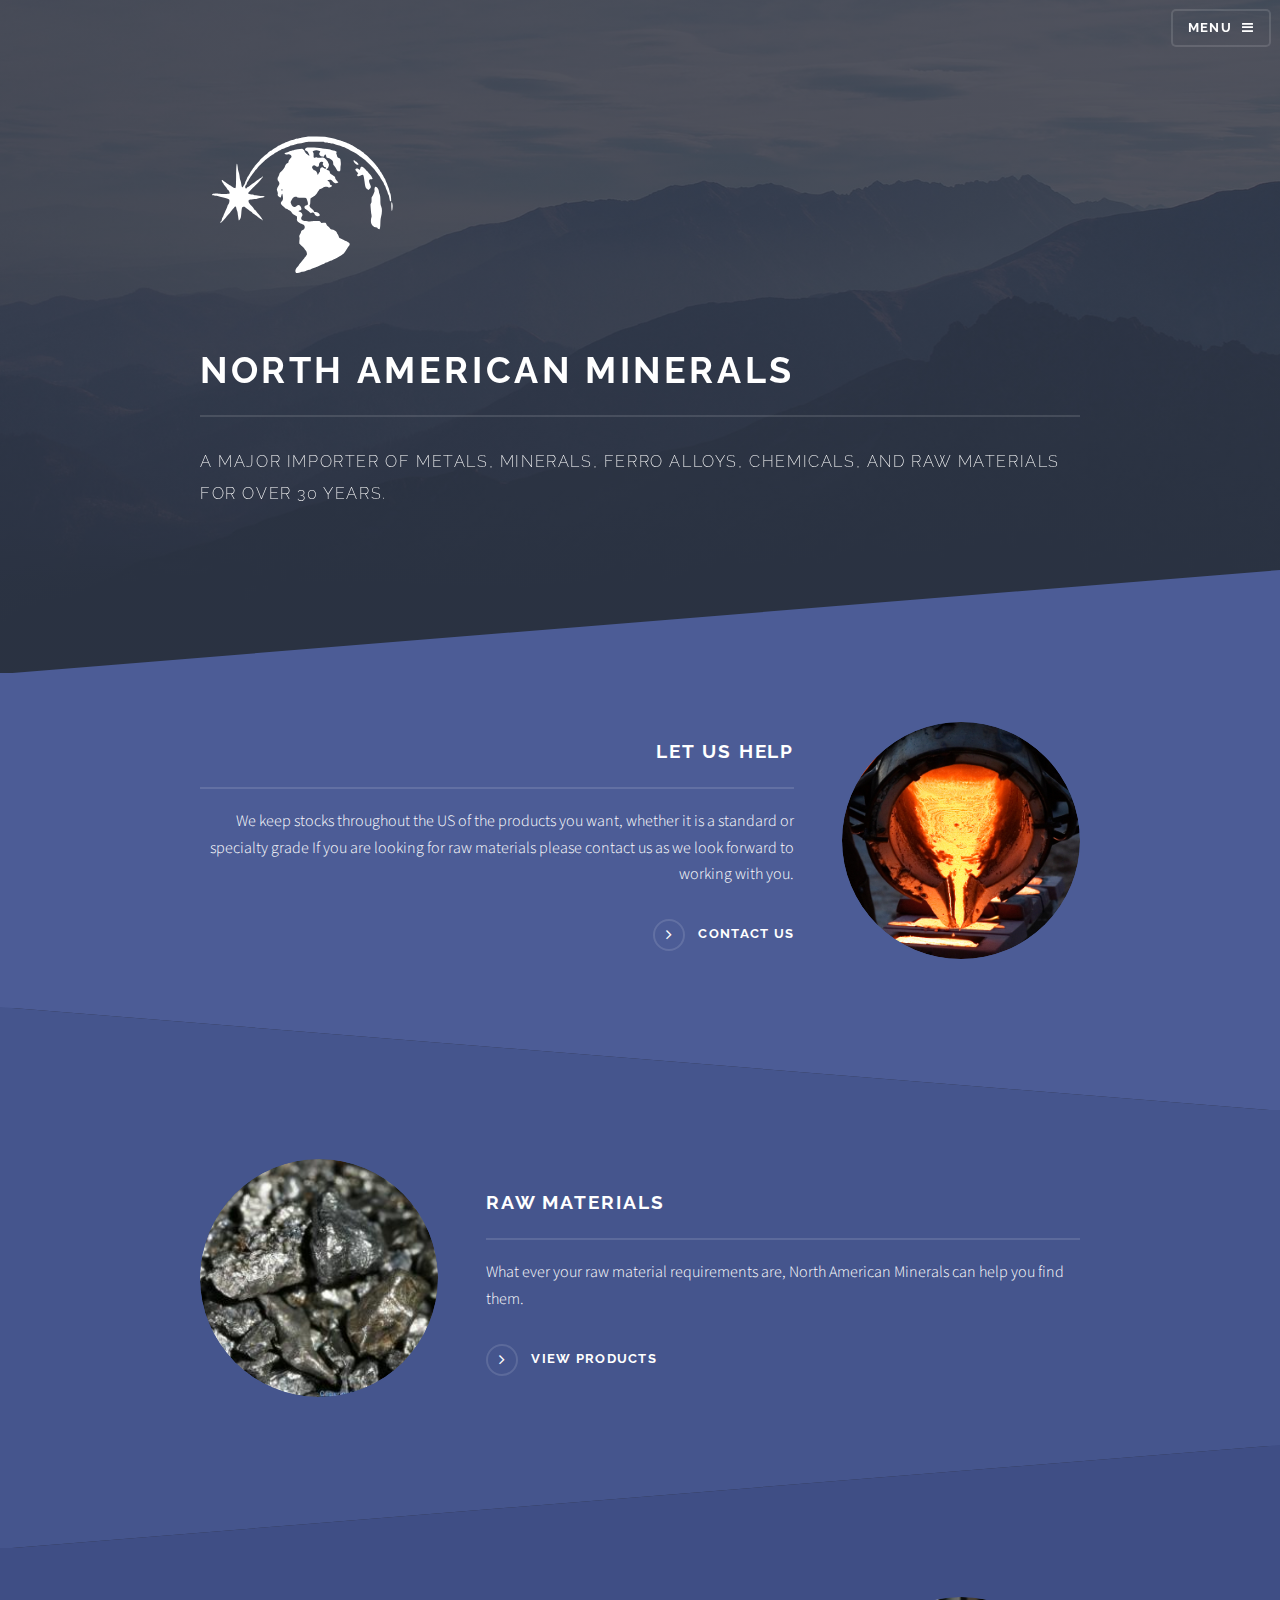
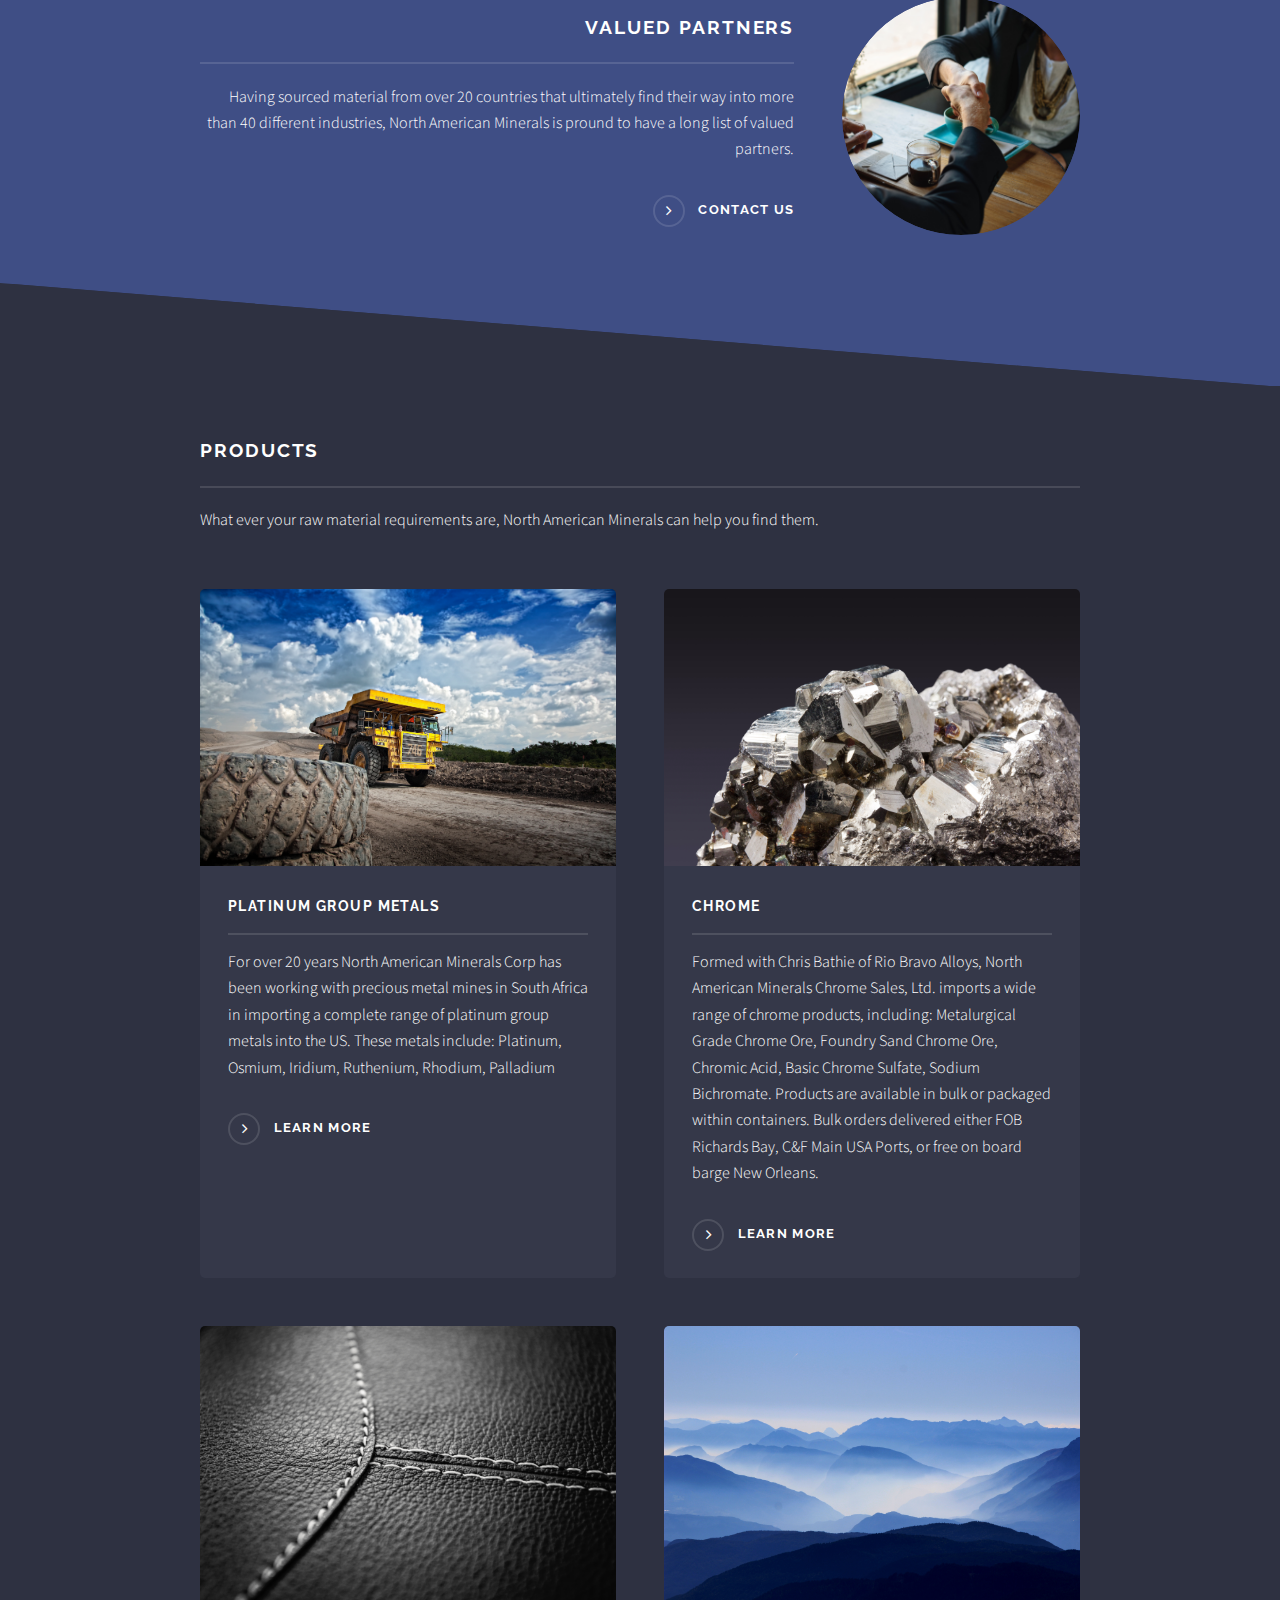
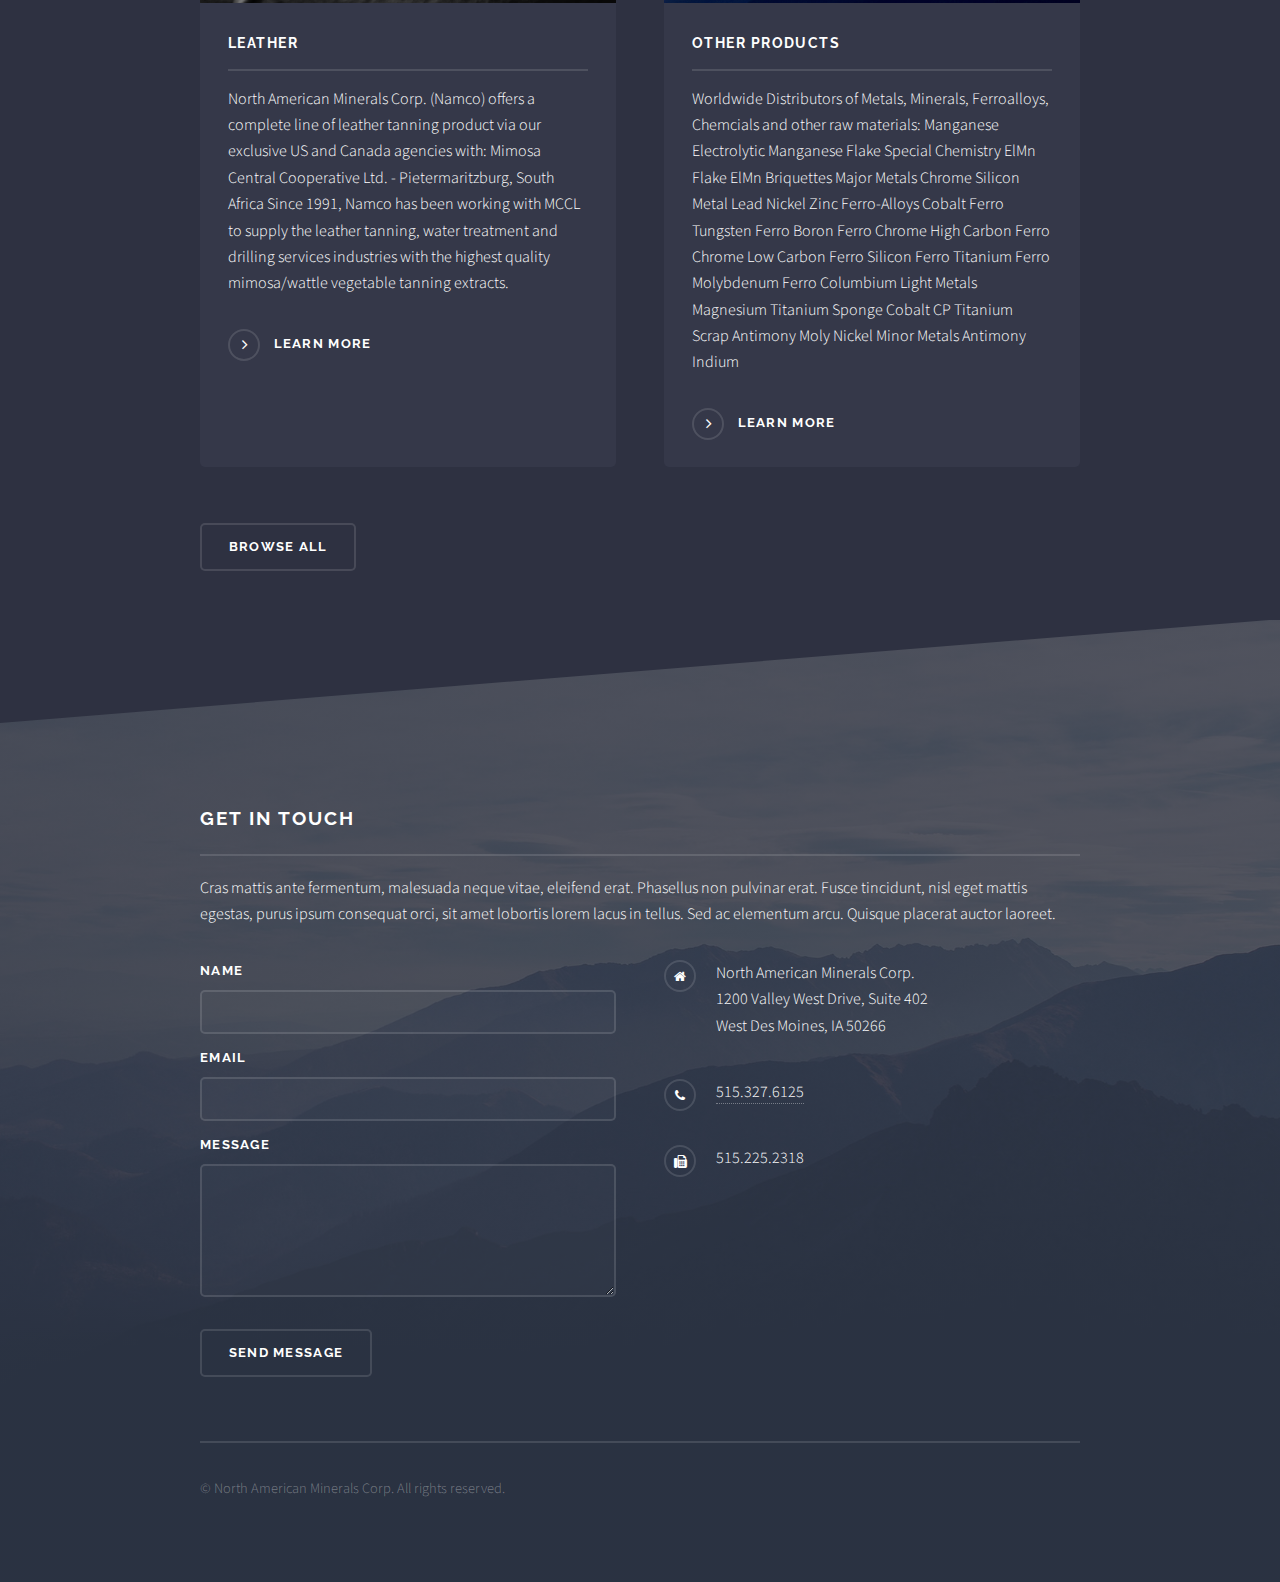
==== commit caf5d4ec: "better images" ====
--- a/index.html
+++ b/index.html
@@ -6,7 +6,7 @@
 -->
 <html>
 	<head>
-		<title>Solid State by HTML5 UP</title>
+		<title>North American Minerals Corp</title>
 		<meta charset="utf-8" />
 		<meta name="viewport" content="width=device-width, initial-scale=1" />
 		<!--[if lte IE 8]><script src="assets/js/ie/html5shiv.js"></script><![endif]-->
@@ -79,11 +79,11 @@
 						<!-- Three -->
 							<section id="three" class="wrapper spotlight style3">
 								<div class="inner">
-									<a href="#" class="image"><img src="images/pic03.jpg" alt="" /></a>
+									<a href="#" class="image"><img src="images/partners.jpg" alt="" /></a>
 									<div class="content">
-										<h2 class="major">Nullam dignissim</h2>
-										<p>Lorem ipsum dolor sit amet, etiam lorem adipiscing elit. Cras turpis ante, nullam sit amet turpis non, sollicitudin posuere urna. Mauris id tellus arcu. Nunc vehicula id nulla dignissim dapibus. Nullam ultrices, neque et faucibus viverra, ex nulla cursus.</p>
-										<a href="#" class="special">Learn more</a>
+										<h2 class="major">Valued Partners</h2>
+										<p>Having sourced material from over 20 countries that ultimately find their way into more than 40 different industries, North American Minerals is pround to have a long list of valued partners.</p>
+										<a href="#" class="special">Contact Us</a>
 									</div>
 								</div>
 							</section>
@@ -91,31 +91,83 @@
 						<!-- Four -->
 							<section id="four" class="wrapper alt style1">
 								<div class="inner">
-									<h2 class="major">Vitae phasellus</h2>
-									<p>Cras mattis ante fermentum, malesuada neque vitae, eleifend erat. Phasellus non pulvinar erat. Fusce tincidunt, nisl eget mattis egestas, purus ipsum consequat orci, sit amet lobortis lorem lacus in tellus. Sed ac elementum arcu. Quisque placerat auctor laoreet.</p>
+									<h2 class="major">Products</h2>
+									<p>What ever your raw material requirements are, North American Minerals can help you find them.</p>
 									<section class="features">
 										<article>
-											<a href="#" class="image"><img src="images/pic04.jpg" alt="" /></a>
-											<h3 class="major">Sed feugiat lorem</h3>
-											<p>Lorem ipsum dolor sit amet, consectetur adipiscing vehicula id nulla dignissim dapibus ultrices.</p>
-											<a href="#" class="special">Learn more</a>
-										</article>
-										<article>
-											<a href="#" class="image"><img src="images/pic05.jpg" alt="" /></a>
-											<h3 class="major">Nisl placerat</h3>
-											<p>Lorem ipsum dolor sit amet, consectetur adipiscing vehicula id nulla dignissim dapibus ultrices.</p>
-											<a href="#" class="special">Learn more</a>
-										</article>
-										<article>
-											<a href="#" class="image"><img src="images/pic06.jpg" alt="" /></a>
-											<h3 class="major">Ante fermentum</h3>
-											<p>Lorem ipsum dolor sit amet, consectetur adipiscing vehicula id nulla dignissim dapibus ultrices.</p>
-											<a href="#" class="special">Learn more</a>
-										</article>
-										<article>
-											<a href="#" class="image"><img src="images/pic07.jpg" alt="" /></a>
-											<h3 class="major">Fusce consequat</h3>
-											<p>Lorem ipsum dolor sit amet, consectetur adipiscing vehicula id nulla dignissim dapibus ultrices.</p>
+											<a href="#" class="image"><img src="images/dominik-vanyi-629409-unsplash.jpg" alt="" /></a>
+											<h3 class="major">Platinum Group Metals</h3>
+											<p>For over 20 years North American Minerals Corp has been working with precious metal mines in South Africa in importing a complete range of platinum group metals into the US.  These metals include:
+
+													Platinum, 
+													Osmium, 
+													Iridium, 
+													Ruthenium, 
+													Rhodium, 
+													Palladium</p>
+											<a href="#" class="special">Learn more</a>
+										</article>
+										<article>
+											<a href="#" class="image"><img src="images/chrome.jpg" alt="" /></a>
+											<h3 class="major">Chrome</h3>
+											<p>Formed with Chris Bathie of Rio Bravo Alloys, North American Minerals Chrome Sales, Ltd. imports a wide range of chrome products, including:
+
+													Metalurgical Grade Chrome Ore, 
+													Foundry Sand Chrome Ore, 
+													Chromic Acid, 
+													Basic Chrome Sulfate, 
+													Sodium Bichromate.
+													 
+													
+													Products are available in bulk or packaged within containers. Bulk orders delivered either FOB Richards Bay, C&F Main USA Ports, or free on board barge New Orleans.</p>
+											<a href="#" class="special">Learn more</a>
+										</article>
+										<article>
+											<a href="#" class="image"><img src="images/leather.jpg" alt="" /></a>
+											<h3 class="major">Leather</h3>
+											<p>North American Minerals Corp. (Namco) offers a complete line of leather tanning product via our exclusive US and Canada agencies with:
+
+													Mimosa Central Cooperative Ltd. - Pietermaritzburg, South Africa
+													
+													Since 1991, Namco has been working with MCCL to supply the leather tanning, water treatment and drilling services industries with the highest quality mimosa/wattle vegetable tanning extracts.</p>
+											<a href="#" class="special">Learn more</a>
+										</article>
+										<article>
+											<a href="#" class="image"><img src="images/luca-zanon-26595-unsplash.jpg" alt="" /></a>
+											<h3 class="major">Other products</h3>
+											<p>Worldwide Distributors of Metals, Minerals, Ferroalloys, Chemcials and other raw materials: 
+
+													Manganese
+													Electrolytic Manganese Flake
+													Special Chemistry ElMn Flake
+													ElMn Briquettes 
+													Major Metals
+													Chrome
+													Silicon Metal
+													Lead
+													Nickel
+													Zinc
+													Ferro-Alloys
+													Cobalt
+													Ferro Tungsten
+													Ferro Boron
+													Ferro Chrome High Carbon
+													Ferro Chrome Low Carbon 
+													Ferro Silicon
+													Ferro Titanium
+													Ferro Molybdenum
+													Ferro Columbium 
+													Light Metals
+													Magnesium
+													Titanium Sponge
+													Cobalt
+													CP Titanium Scrap
+													Antimony
+													Moly
+													Nickel 
+													Minor Metals
+													Antimony
+													Indium</p>
 											<a href="#" class="special">Learn more</a>
 										</article>
 									</section>
@@ -151,18 +203,19 @@
 							</form>
 							<ul class="contact">
 								<li class="fa-home">
-									Untitled Inc<br />
-									1234 Somewhere Road Suite #2894<br />
-									Nashville, TN 00000-0000
+									North American Minerals Corp.<br />
+									1200 Valley West Drive, Suite 402<br />
+									West Des Moines, IA 50266
 								</li>
-								<li class="fa-phone">(000) 000-0000</li>
-								<li class="fa-envelope"><a href="#">information@untitled.tld</a></li>
+								<li class="fa-phone"><a href="tel:515-327-6125">515.327.6125</a></li>
+								<li class="fa-fax">515.225.2318</li>
+								<!-- <li class="fa-envelope"><a href="#">information@untitled.tld</a></li>
 								<li class="fa-twitter"><a href="#">twitter.com/untitled-tld</a></li>
 								<li class="fa-facebook"><a href="#">facebook.com/untitled-tld</a></li>
-								<li class="fa-instagram"><a href="#">instagram.com/untitled-tld</a></li>
+								<li class="fa-instagram"><a href="#">instagram.com/untitled-tld</a></li> -->
 							</ul>
 							<ul class="copyright">
-								<li>&copy; Untitled Inc. All rights reserved.</li><li>Design: <a href="http://html5up.net">HTML5 UP</a></li>
+								<li>&copy; North American Minerals Corp. All rights reserved.</li>
 							</ul>
 						</div>
 					</section>
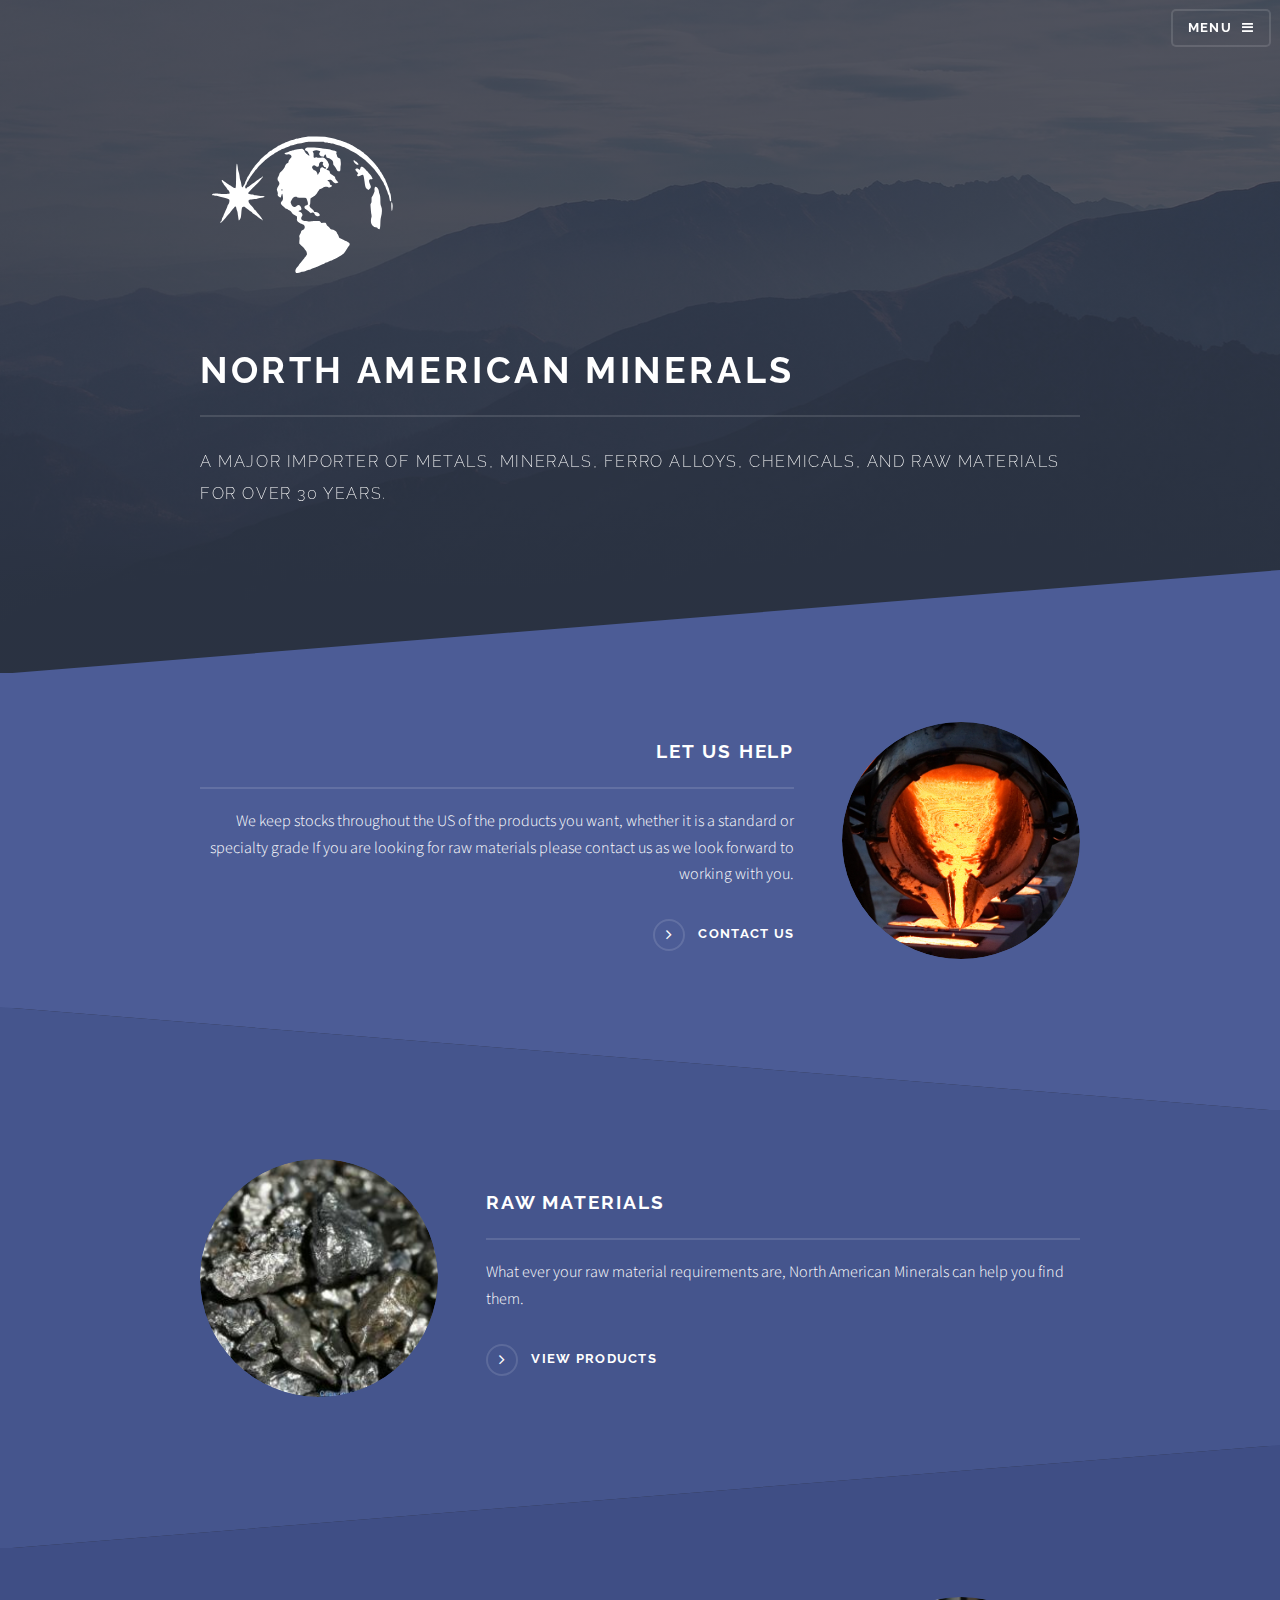
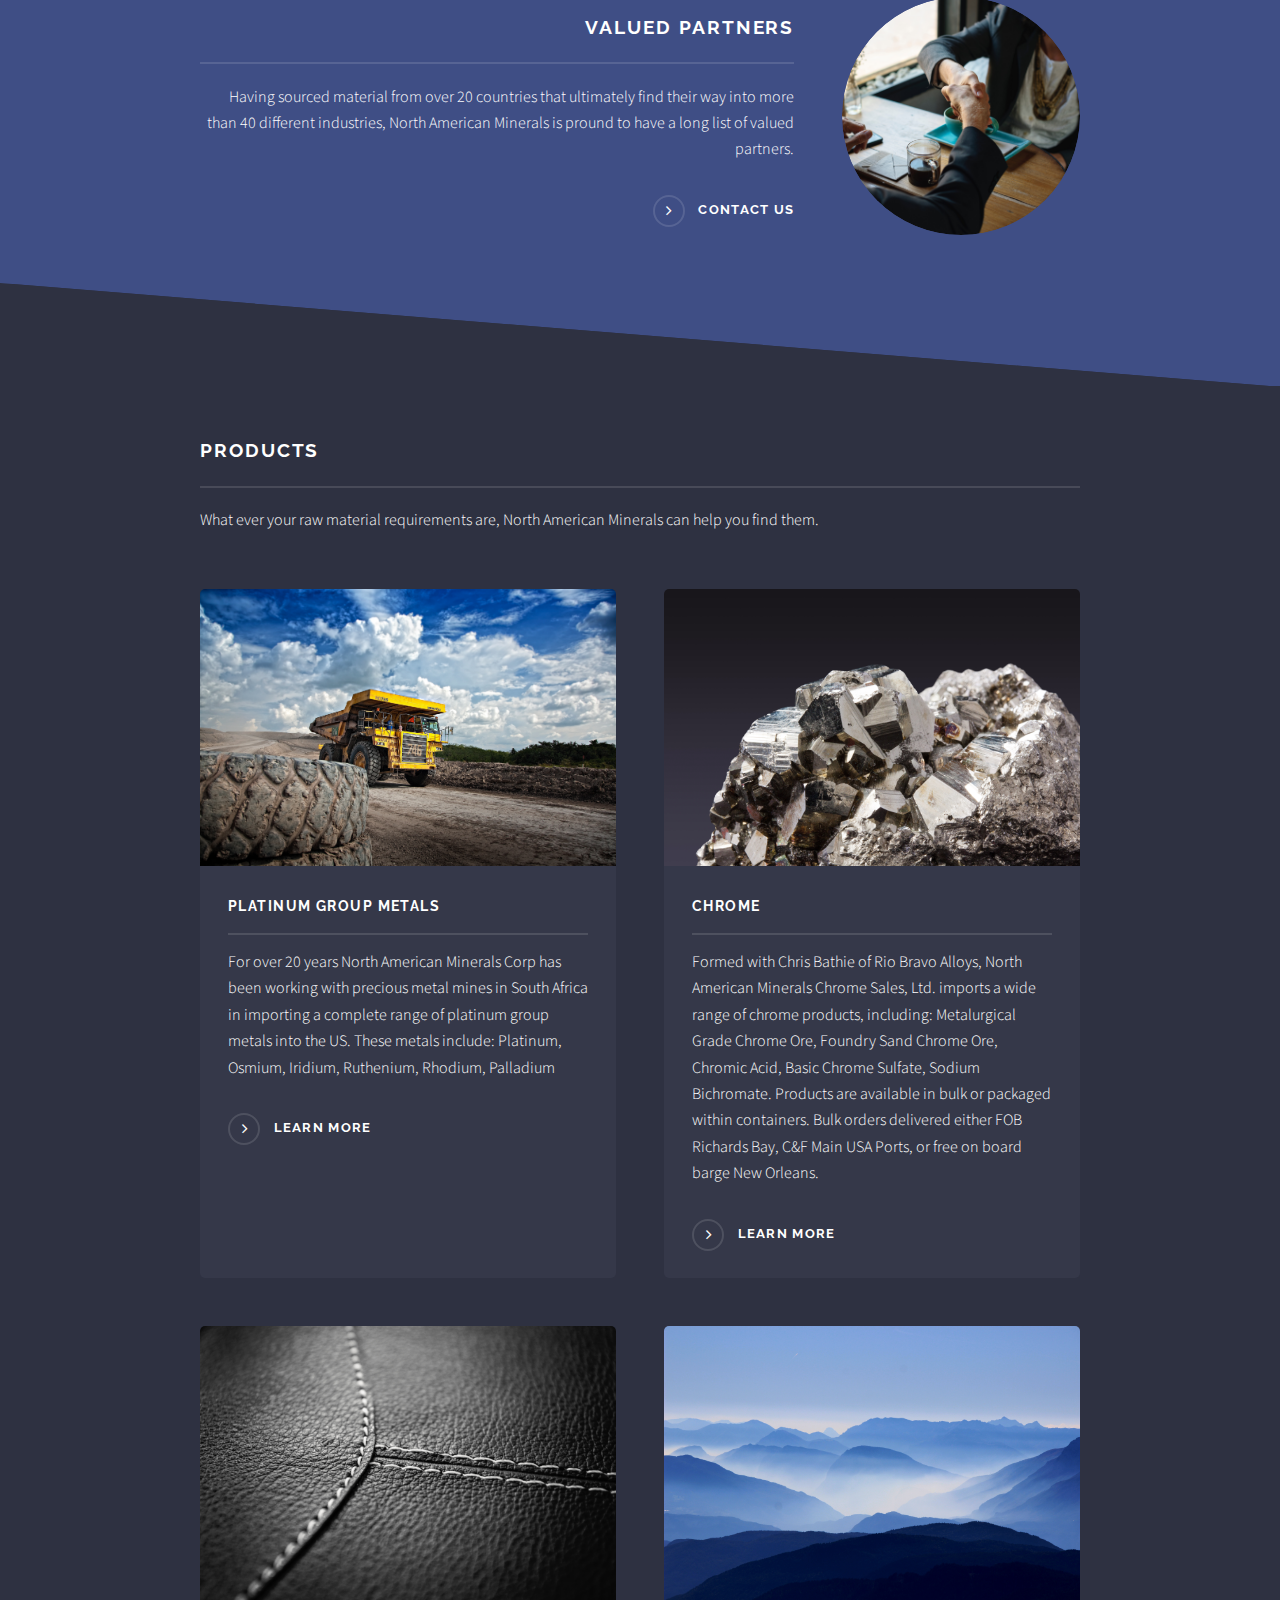
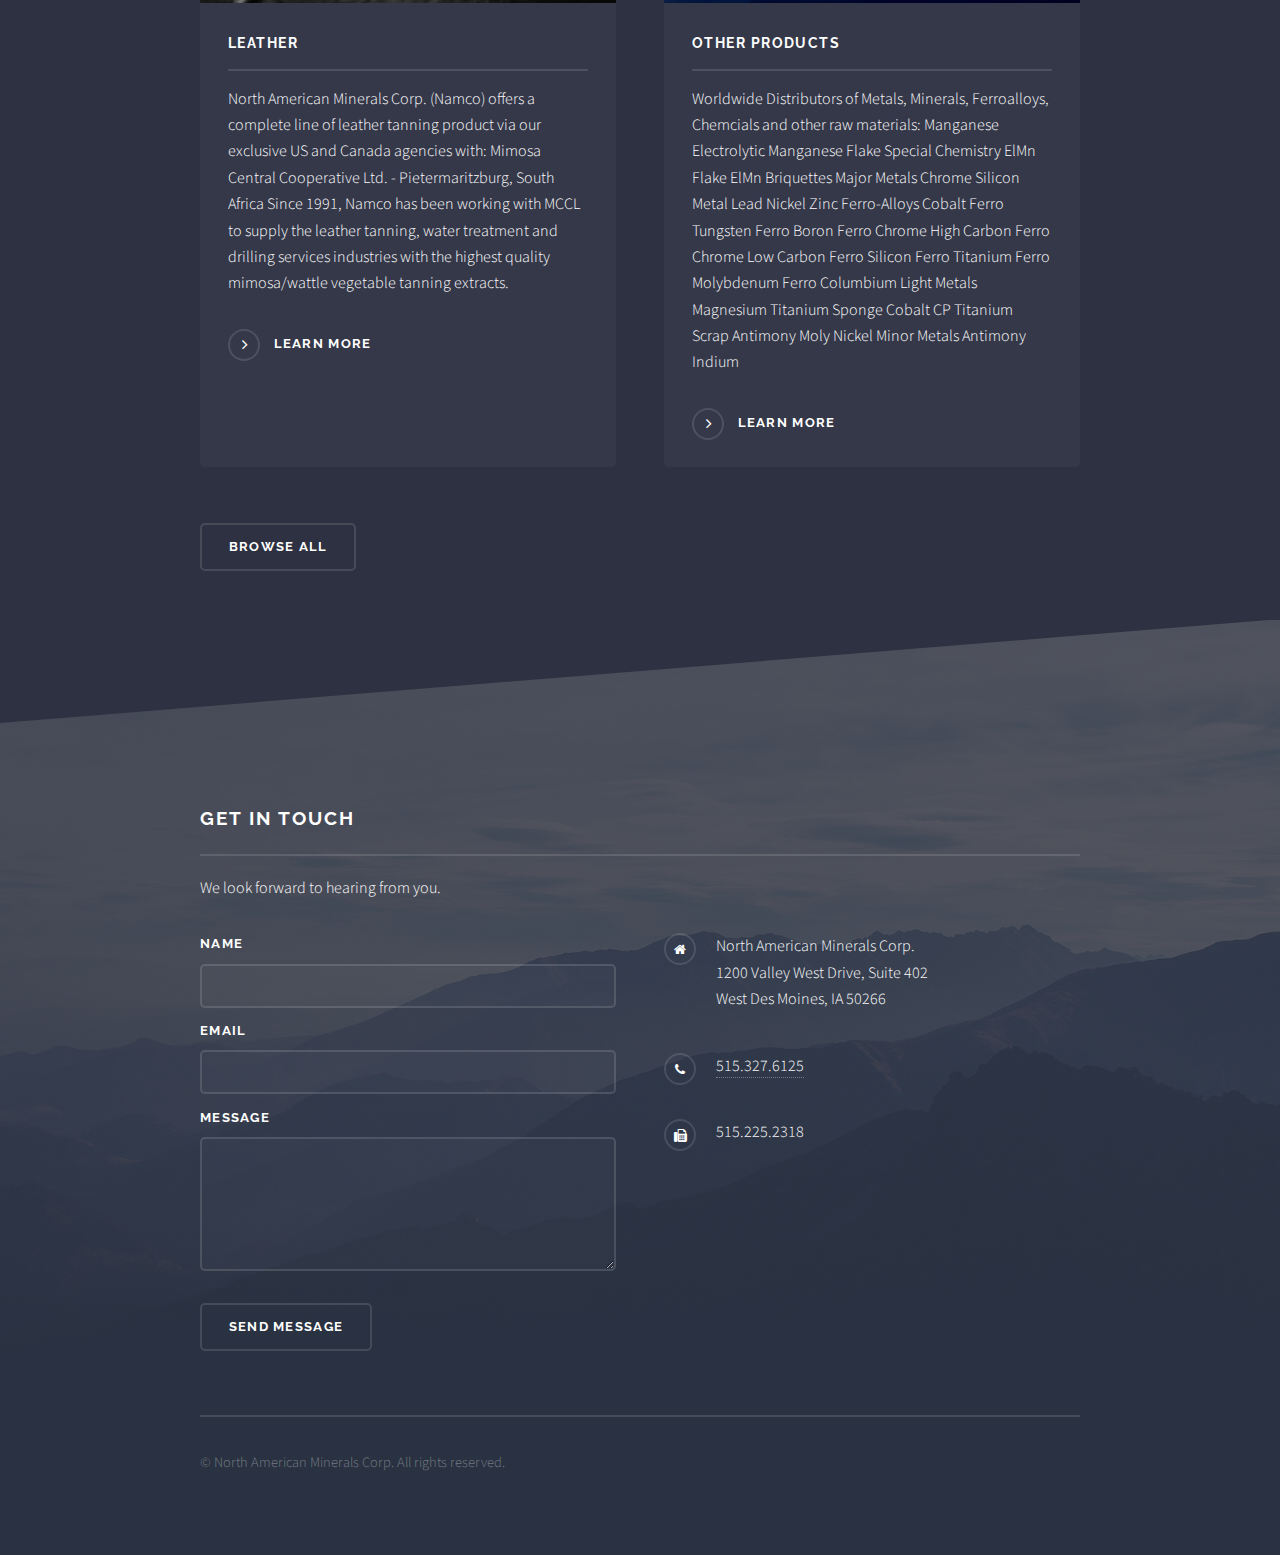
==== commit 519c6211: "remove garbage text" ====
--- a/index.html
+++ b/index.html
@@ -183,7 +183,7 @@
 					<section id="footer">
 						<div class="inner">
 							<h2 class="major">Get in touch</h2>
-							<p>Cras mattis ante fermentum, malesuada neque vitae, eleifend erat. Phasellus non pulvinar erat. Fusce tincidunt, nisl eget mattis egestas, purus ipsum consequat orci, sit amet lobortis lorem lacus in tellus. Sed ac elementum arcu. Quisque placerat auctor laoreet.</p>
+							<p>We look forward to hearing from you.</p>
 							<form method="post" action="#">
 								<div class="field">
 									<label for="name">Name</label>
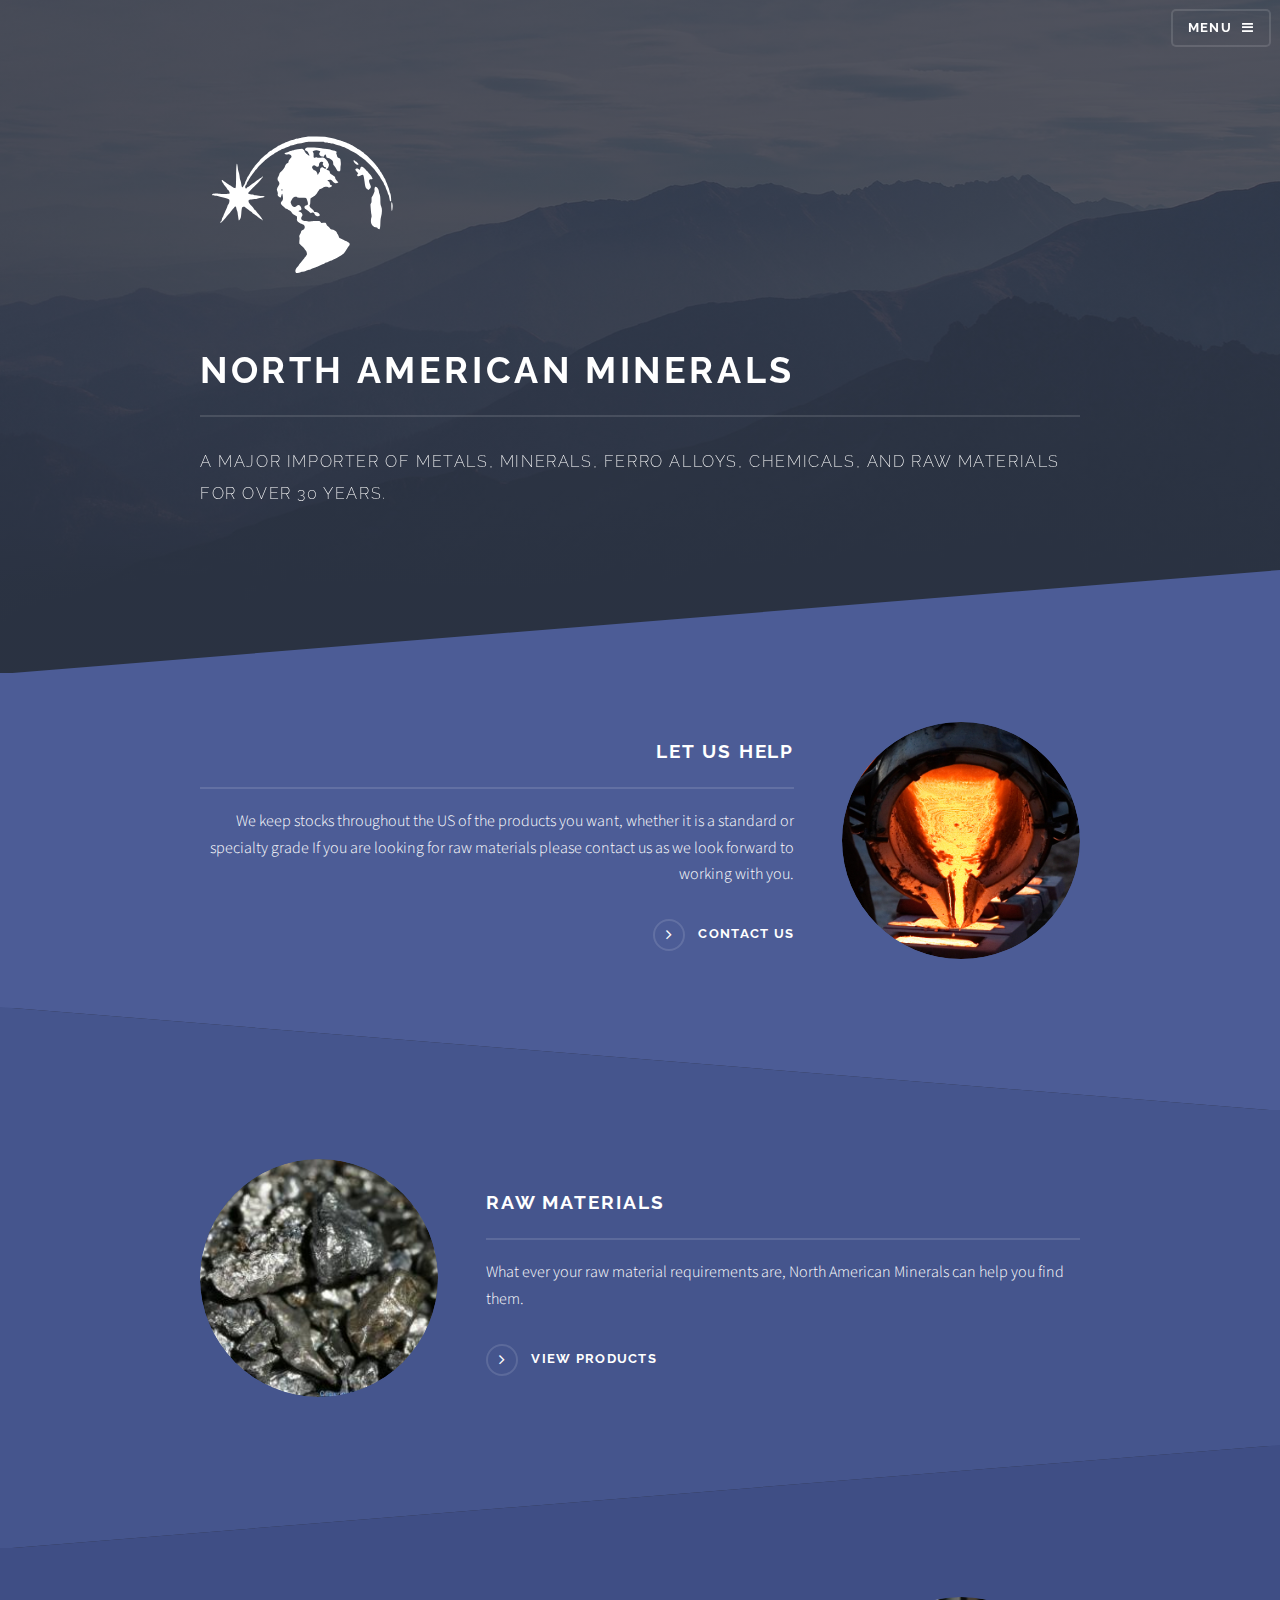
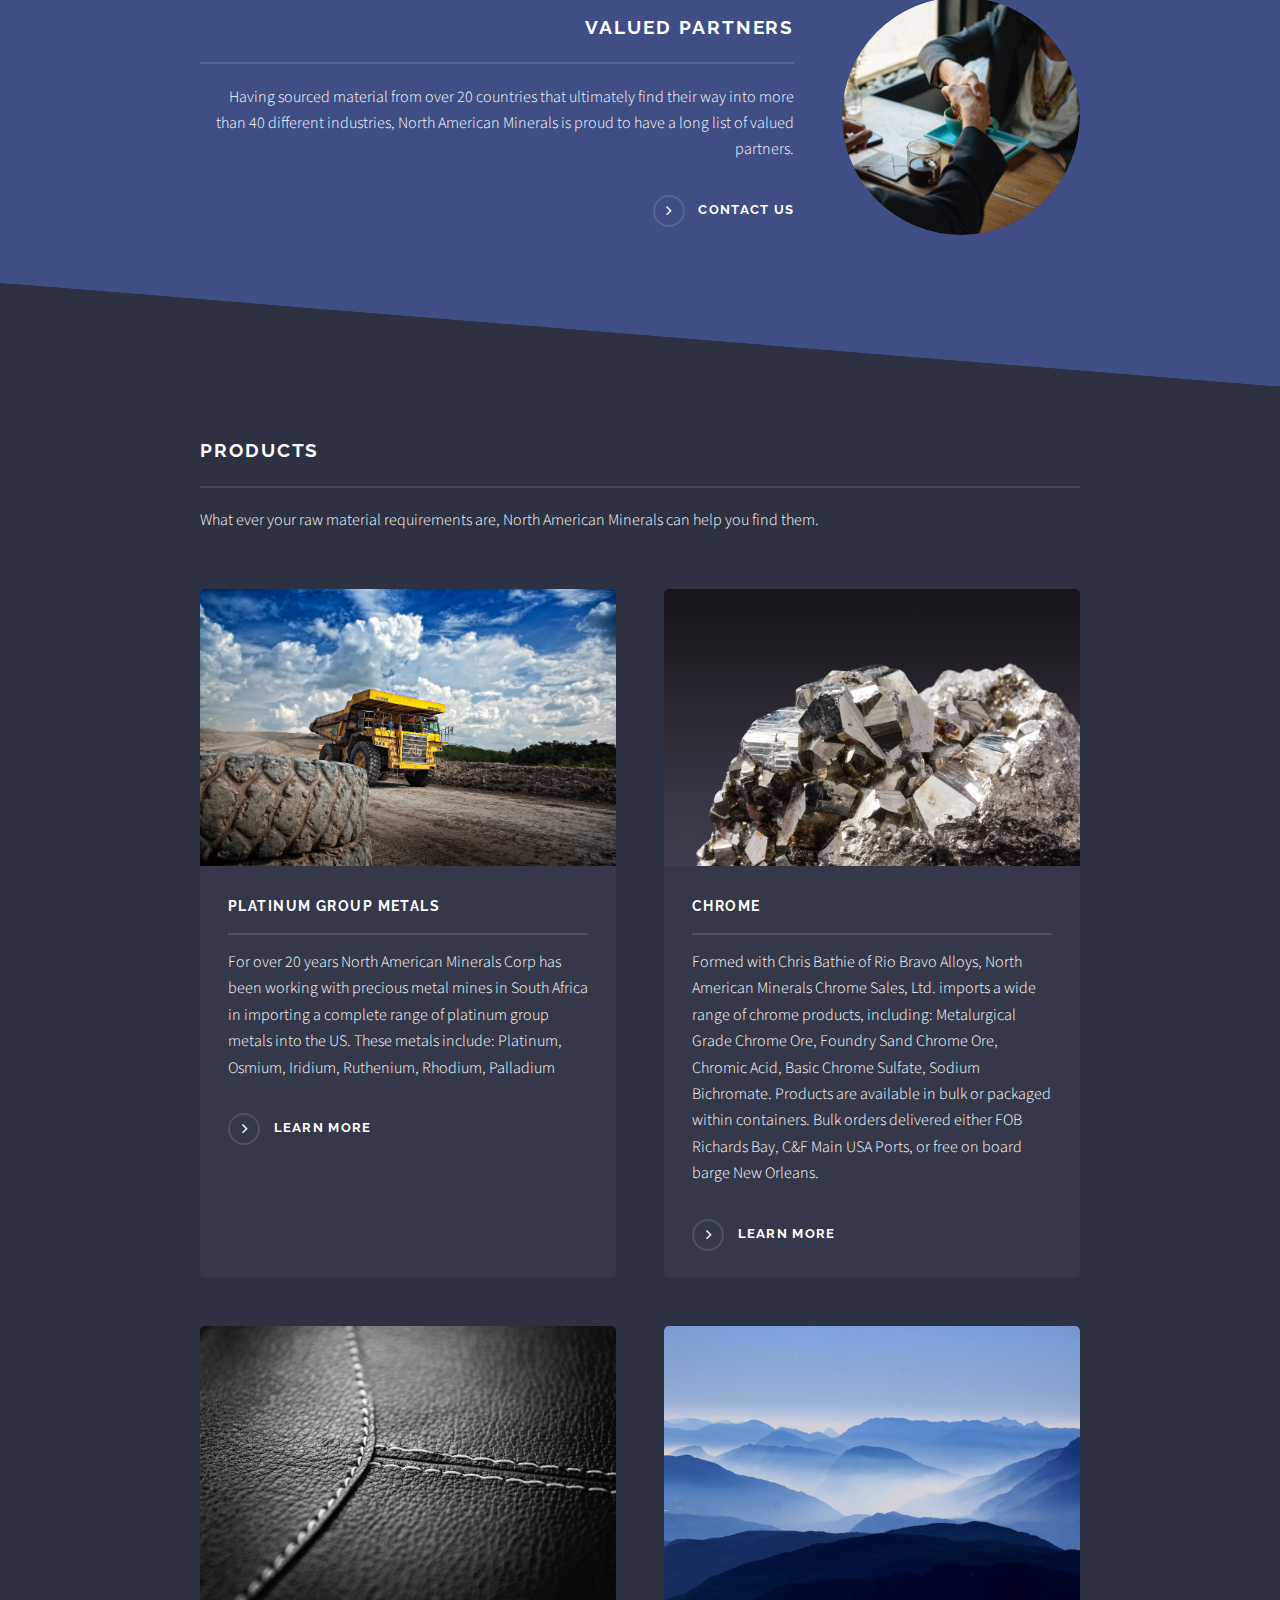
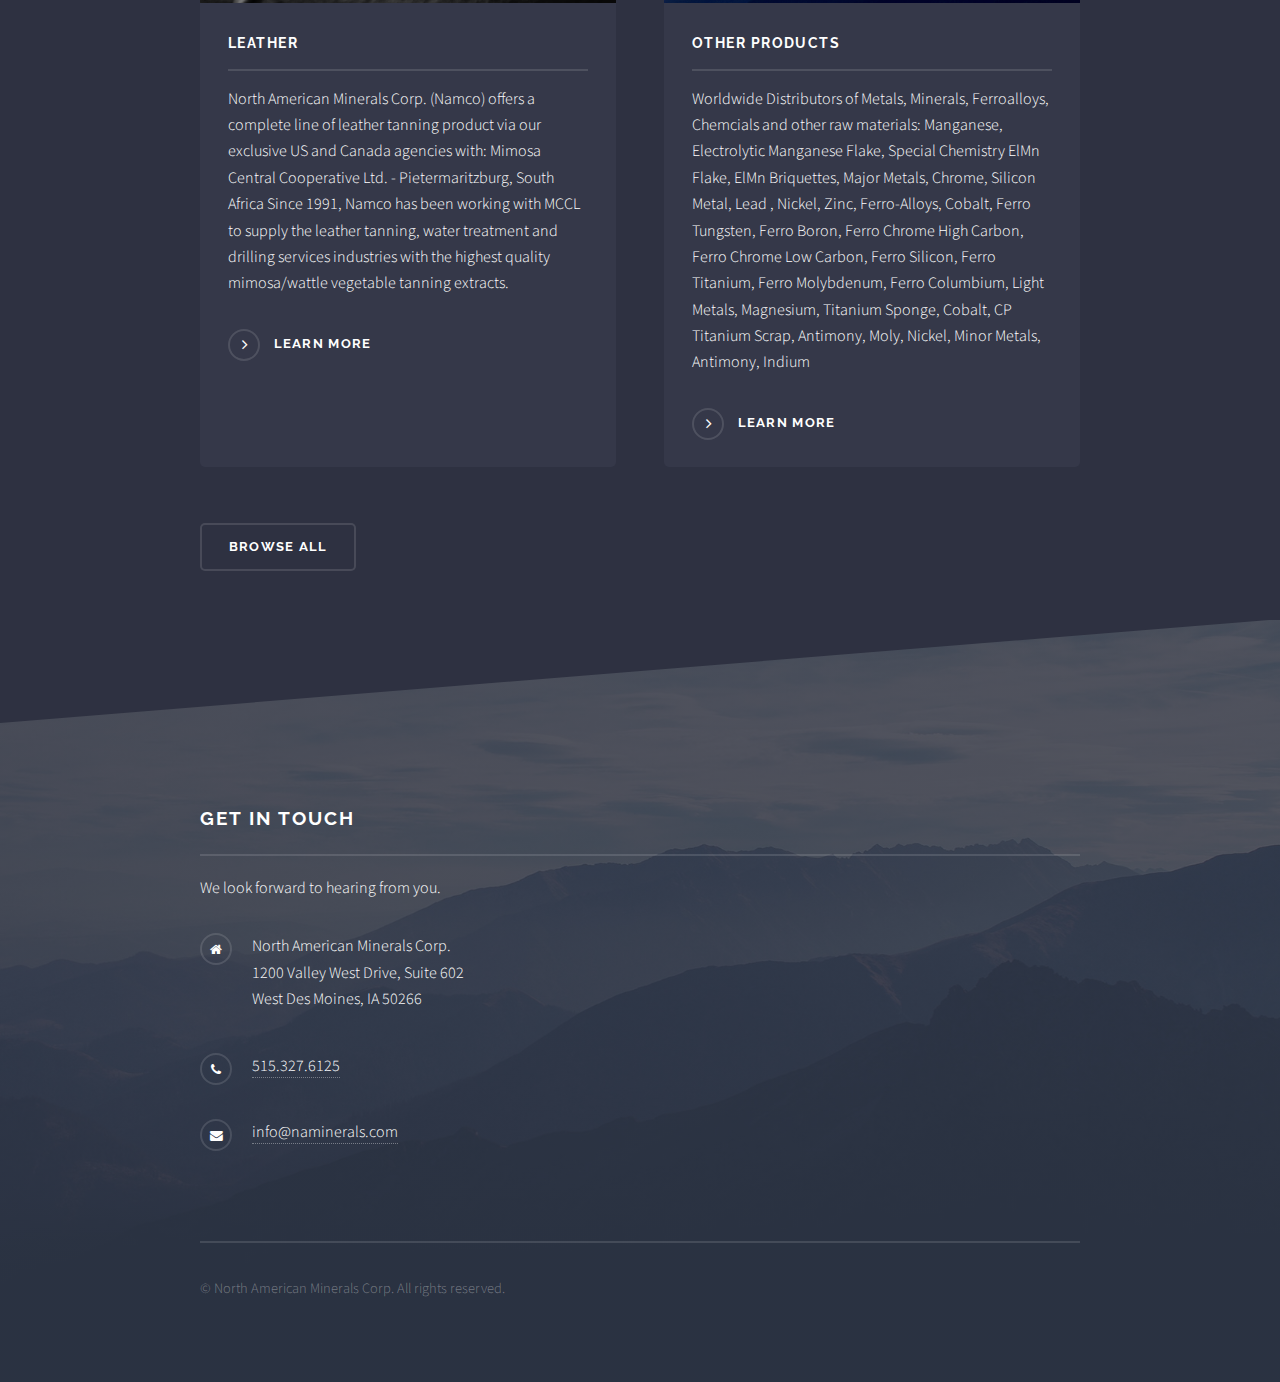
==== commit a1a39033: "remove form, remove mispelling" ====
--- a/index.html
+++ b/index.html
@@ -21,6 +21,7 @@
 
 				<!-- Header -->
 					<header id="header" class="alt">
+							<svg style="float:left; margin:3px 20px 0 0;" id="svg" version="1.1" width="50" height="50" viewBox="0 0 400 396.3963963963964" xmlns="http://www.w3.org/2000/svg" xmlns:xlink="http://www.w3.org/1999/xlink" ><g id="svgg"><path id="path0" d="M214.016 47.560 C 210.045 47.962,204.358 49.058,202.428 49.794 C 201.584 50.116,198.829 50.636,196.308 50.949 C 193.053 51.352,191.142 51.809,189.717 52.521 C 188.613 53.073,186.043 53.877,184.005 54.308 C 181.798 54.774,179.460 55.571,178.224 56.278 C 177.082 56.931,175.003 57.752,173.604 58.103 C 172.205 58.454,170.433 59.166,169.667 59.687 C 168.901 60.207,167.273 60.977,166.050 61.398 C 164.827 61.819,163.057 62.720,162.117 63.401 C 161.176 64.082,159.486 64.907,158.360 65.235 C 157.233 65.562,155.884 66.289,155.361 66.850 C 154.838 67.410,153.340 68.412,152.032 69.075 C 150.723 69.737,149.101 70.701,148.426 71.215 C 147.752 71.730,146.994 72.151,146.743 72.151 C 146.491 72.151,145.616 72.752,144.798 73.487 C 143.980 74.222,142.329 75.317,141.130 75.921 C 139.019 76.985,137.757 78.019,134.243 81.566 C 133.325 82.493,132.388 83.251,132.159 83.251 C 131.931 83.251,131.018 84.009,130.131 84.936 C 129.243 85.862,127.485 87.423,126.224 88.404 C 123.306 90.675,119.326 94.576,119.326 95.165 C 119.326 95.414,117.748 97.161,115.819 99.048 C 113.890 100.935,112.008 103.068,111.636 103.787 C 111.264 104.507,110.694 105.197,110.369 105.322 C 110.044 105.447,109.447 106.196,109.043 106.986 C 108.638 107.777,107.743 108.926,107.053 109.540 C 106.362 110.153,105.441 111.491,105.006 112.513 C 104.570 113.535,103.632 114.995,102.921 115.758 C 102.211 116.521,101.296 117.948,100.890 118.930 C 100.483 119.911,99.847 121.070,99.476 121.506 C 99.105 121.943,98.405 123.102,97.921 124.083 C 97.437 125.064,96.527 126.408,95.899 127.070 C 95.272 127.731,94.330 129.531,93.807 131.069 C 93.284 132.607,92.405 134.580,91.854 135.453 C 90.926 136.924,90.357 138.523,89.804 141.222 C 89.682 141.817,89.075 142.888,88.454 143.600 C 87.834 144.313,86.955 145.743,86.500 146.779 C 84.820 150.609,83.432 149.139,82.635 142.685 C 82.338 140.279,81.681 137.309,81.134 135.902 C 79.913 132.759,79.856 132.490,79.108 126.386 C 78.699 123.056,78.095 120.280,77.319 118.177 C 76.456 115.835,75.980 113.471,75.511 109.193 C 74.844 103.103,74.365 101.096,73.733 101.728 C 72.879 102.581,72.509 109.149,72.226 128.444 C 71.919 149.395,71.813 150.644,70.340 150.644 C 69.429 150.644,65.920 148.773,62.807 146.629 C 61.266 145.567,59.790 144.698,59.528 144.698 C 59.265 144.698,58.296 144.009,57.375 143.168 C 56.453 142.326,55.069 141.343,54.299 140.984 C 53.530 140.624,52.039 139.618,50.986 138.748 C 49.933 137.877,48.808 137.166,48.486 137.166 C 48.164 137.166,47.348 136.541,46.672 135.778 C 45.425 134.370,44.659 134.114,43.633 134.763 C 42.875 135.242,44.013 137.929,45.868 140.041 C 46.587 140.859,47.175 141.802,47.175 142.137 C 47.175 142.471,47.934 143.516,48.860 144.458 C 50.580 146.207,51.999 148.100,54.113 151.469 C 54.767 152.512,55.971 154.010,56.789 154.798 C 57.607 155.587,58.276 156.539,58.276 156.913 C 58.276 157.287,58.623 158.241,59.047 159.032 C 59.889 160.603,59.595 161.222,57.681 161.908 C 56.198 162.440,40.422 162.214,37.265 161.616 C 33.533 160.909,26.714 161.293,25.184 162.296 C 22.716 163.912,24.663 165.002,31.221 165.674 C 34.448 166.004,36.498 166.457,38.631 167.311 C 40.354 168.001,43.691 168.838,46.657 169.324 C 52.180 170.229,56.794 171.862,58.272 173.436 C 59.718 174.975,58.445 181.080,56.096 183.872 C 55.585 184.479,54.873 186.126,54.513 187.532 C 54.154 188.939,53.429 190.720,52.902 191.490 C 52.375 192.260,51.520 194.138,51.001 195.661 C 50.483 197.185,49.519 199.409,48.859 200.604 C 48.198 201.798,47.440 203.721,47.174 204.876 C 46.908 206.032,46.088 207.853,45.352 208.923 C 44.457 210.224,43.849 211.740,43.514 213.505 C 43.113 215.619,42.798 216.296,41.923 216.919 C 40.852 217.681,40.596 218.546,41.073 219.789 C 41.453 220.778,41.903 220.537,42.862 218.831 C 43.352 217.958,44.006 217.245,44.315 217.245 C 44.624 217.245,45.483 216.576,46.225 215.758 C 49.693 211.935,50.113 211.435,55.401 204.867 C 56.327 203.717,58.694 200.843,60.660 198.482 C 62.626 196.121,64.503 193.670,64.831 193.035 C 65.159 192.400,65.888 191.579,66.451 191.210 C 67.014 190.841,67.910 189.850,68.442 189.007 C 70.226 186.181,72.240 187.102,72.741 190.974 C 72.875 192.014,73.414 194.024,73.937 195.441 C 75.211 198.892,75.167 198.673,76.121 206.284 C 76.581 209.958,77.132 213.422,77.344 213.981 L 77.731 214.998 79.314 213.452 C 81.423 211.392,81.849 209.765,82.631 200.760 C 83.704 188.410,84.019 187.512,87.277 187.512 C 88.950 187.512,89.447 187.693,90.327 188.620 C 90.905 189.229,92.039 190.130,92.847 190.623 C 93.655 191.117,94.636 191.932,95.027 192.436 C 95.418 192.939,97.063 194.223,98.681 195.288 C 103.783 198.646,104.227 198.985,104.928 200.054 C 105.305 200.629,106.212 201.350,106.944 201.656 C 107.677 201.962,109.253 203.008,110.447 203.980 C 111.641 204.953,112.761 205.748,112.936 205.748 C 113.110 205.748,114.103 206.551,115.142 207.532 C 116.181 208.513,117.235 209.316,117.485 209.316 C 117.734 209.316,118.474 209.954,119.129 210.734 C 119.890 211.640,120.819 212.253,121.705 212.434 C 122.665 212.630,123.251 213.048,123.609 213.791 C 124.187 214.992,125.283 215.246,125.254 214.172 C 125.204 212.381,122.604 208.644,116.907 202.180 C 114.170 199.074,112.373 196.864,111.655 195.720 C 111.272 195.111,110.508 194.407,109.957 194.156 C 109.406 193.904,108.590 192.976,108.144 192.092 C 107.697 191.209,106.597 189.657,105.698 188.644 C 97.616 179.536,97.160 178.888,97.140 176.491 C 97.120 174.057,98.290 173.667,109.282 172.445 C 111.280 172.223,114.045 171.620,115.427 171.105 C 117.942 170.168,120.954 169.562,125.543 169.071 C 130.866 168.501,130.227 166.730,124.548 166.318 C 122.657 166.180,119.594 165.875,117.740 165.640 C 115.887 165.404,113.211 165.085,111.794 164.930 C 110.377 164.776,108.554 164.352,107.743 163.990 C 106.933 163.627,105.651 163.330,104.895 163.330 C 102.699 163.330,97.823 162.177,97.045 161.473 C 95.885 160.423,96.164 159.890,99.802 156.192 C 101.710 154.252,103.647 152.255,104.108 151.754 C 104.568 151.252,107.663 148.167,110.986 144.896 C 117.945 138.046,122.338 133.217,122.998 131.689 C 123.251 131.104,123.987 130.165,124.633 129.603 C 125.448 128.894,125.725 128.370,125.541 127.889 C 125.165 126.910,123.987 127.263,123.376 128.537 C 123.023 129.273,122.373 129.743,121.313 130.028 C 120.462 130.258,119.404 130.904,118.963 131.465 C 118.521 132.026,117.186 133.072,115.996 133.789 C 113.910 135.045,112.573 136.054,108.763 139.247 C 107.787 140.064,106.743 140.733,106.442 140.733 C 106.141 140.733,105.108 141.402,104.146 142.220 C 100.440 145.369,97.056 147.888,95.828 148.411 C 95.125 148.711,94.117 149.425,93.588 149.998 C 91.640 152.111,90.192 151.014,90.472 147.637 C 90.621 145.840,90.855 145.262,91.715 144.565 C 92.456 143.965,93.001 142.884,93.526 140.970 C 94.094 138.904,94.571 138.005,95.474 137.298 C 96.195 136.734,96.922 135.602,97.305 134.447 C 97.655 133.393,98.397 131.924,98.953 131.181 C 99.509 130.439,100.380 129.029,100.890 128.048 C 101.399 127.066,102.184 126.041,102.635 125.769 C 103.086 125.497,103.924 124.348,104.498 123.215 C 105.072 122.083,106.760 119.773,108.250 118.082 C 109.739 116.392,111.217 114.509,111.533 113.897 C 111.850 113.285,112.840 112.197,113.735 111.478 C 114.630 110.759,115.360 109.956,115.359 109.694 C 115.357 109.432,115.977 108.593,116.736 107.830 C 117.496 107.066,120.164 104.346,122.667 101.784 C 125.169 99.222,127.385 97.126,127.591 97.126 C 127.798 97.126,129.456 95.686,131.277 93.926 C 133.099 92.166,135.111 90.450,135.750 90.113 C 136.388 89.776,137.746 88.852,138.767 88.060 C 140.453 86.753,141.753 85.889,145.756 83.416 C 146.492 82.961,147.580 82.133,148.175 81.574 C 148.770 81.016,150.416 79.987,151.833 79.286 C 153.251 78.586,154.856 77.614,155.401 77.126 C 155.946 76.637,157.421 75.832,158.679 75.335 C 159.936 74.838,161.063 74.273,161.183 74.078 C 161.568 73.456,164.391 72.183,166.368 71.740 C 167.423 71.504,169.088 70.801,170.069 70.176 C 171.051 69.552,173.353 68.559,175.185 67.970 C 177.018 67.380,179.069 66.583,179.744 66.198 C 180.419 65.813,182.375 65.194,184.090 64.823 C 185.805 64.451,188.392 63.648,189.838 63.037 C 192.193 62.043,195.924 61.300,202.775 60.463 C 203.865 60.330,205.560 59.971,206.541 59.667 C 212.313 57.876,214.813 57.679,231.120 57.730 C 244.737 57.773,247.029 57.867,248.698 58.452 C 249.753 58.821,251.393 59.076,252.342 59.018 C 253.428 58.951,254.774 59.219,255.973 59.742 C 257.087 60.227,259.998 60.843,262.976 61.223 C 266.615 61.687,268.617 62.149,269.975 62.837 C 271.050 63.382,273.800 64.140,276.302 64.582 C 279.777 65.196,281.154 65.637,282.709 66.635 C 283.799 67.334,285.678 68.136,286.884 68.416 C 288.091 68.697,289.759 69.377,290.592 69.928 C 291.425 70.479,293.274 71.307,294.701 71.768 C 296.127 72.229,297.881 73.035,298.598 73.559 C 299.315 74.083,300.347 74.723,300.892 74.980 C 306.559 77.653,310.305 79.716,312.409 81.321 C 313.161 81.895,314.400 82.674,315.164 83.053 C 315.927 83.432,316.908 84.174,317.344 84.703 C 317.780 85.232,318.781 86.058,319.569 86.539 C 322.899 88.572,325.776 90.605,327.345 92.033 C 328.267 92.872,329.186 93.558,329.387 93.558 C 329.589 93.558,333.417 97.260,337.895 101.784 C 348.789 112.793,348.932 112.946,350.019 114.767 C 350.540 115.639,351.545 116.977,352.253 117.740 C 352.961 118.503,353.870 119.670,354.272 120.332 C 355.003 121.532,356.191 123.100,358.718 126.199 C 359.452 127.100,360.487 128.820,361.019 130.023 C 361.551 131.226,362.402 132.656,362.911 133.201 C 363.419 133.746,363.958 134.598,364.108 135.095 C 364.259 135.591,365.059 136.780,365.887 137.737 C 366.946 138.961,367.472 140.006,367.660 141.263 C 367.829 142.388,368.431 143.708,369.288 144.830 C 370.165 145.979,370.946 147.712,371.490 149.718 C 371.953 151.426,372.832 153.588,373.443 154.521 C 374.054 155.454,374.848 157.540,375.208 159.156 C 375.567 160.772,376.323 162.774,376.886 163.604 C 377.652 164.732,378.101 166.267,378.663 169.673 C 379.731 176.144,380.007 176.883,381.307 176.732 L 382.359 176.611 382.225 171.853 C 382.074 166.480,381.402 162.557,380.246 160.292 C 379.814 159.444,379.066 156.882,378.585 154.599 C 378.065 152.130,377.256 149.640,376.590 148.458 C 375.974 147.365,375.080 145.046,374.604 143.305 C 374.127 141.563,373.241 139.425,372.636 138.553 C 372.030 137.681,371.316 136.011,371.050 134.843 C 370.761 133.579,370.095 132.184,369.405 131.398 C 368.767 130.672,367.809 128.964,367.275 127.603 C 366.742 126.241,365.968 124.759,365.555 124.308 C 365.143 123.857,364.353 122.585,363.801 121.482 C 363.249 120.378,362.488 119.218,362.111 118.905 C 361.733 118.591,360.939 117.265,360.346 115.956 C 359.754 114.648,358.783 113.132,358.188 112.587 C 357.594 112.042,356.761 110.918,356.336 110.090 C 355.911 109.261,355.309 108.486,354.997 108.366 C 354.686 108.247,353.912 107.319,353.278 106.304 C 350.750 102.258,335.047 85.986,331.136 83.358 C 329.999 82.594,328.794 81.548,328.456 81.033 C 328.118 80.517,327.264 79.801,326.557 79.440 C 325.851 79.079,324.517 78.139,323.593 77.350 C 319.544 73.894,318.805 73.364,317.132 72.719 C 316.158 72.343,314.648 71.364,313.776 70.542 C 312.904 69.721,311.431 68.826,310.502 68.554 C 309.574 68.282,308.147 67.505,307.331 66.828 C 306.515 66.151,305.134 65.273,304.262 64.877 C 303.389 64.482,301.873 63.658,300.892 63.047 C 299.911 62.435,298.155 61.627,296.989 61.250 C 295.824 60.874,294.129 60.142,293.223 59.623 C 292.317 59.105,291.345 58.679,291.063 58.677 C 290.781 58.674,288.288 57.768,285.522 56.662 C 282.757 55.557,279.152 54.378,277.512 54.042 C 275.871 53.706,273.528 53.013,272.305 52.502 C 271.082 51.991,267.782 51.192,264.971 50.727 C 262.161 50.261,257.631 49.335,254.906 48.669 L 249.950 47.457 233.499 47.355 C 224.450 47.299,215.683 47.391,214.016 47.560 M214.938 69.436 C 212.102 69.890,211.443 70.305,210.519 72.217 C 209.562 74.198,209.457 74.025,212.639 75.719 C 214.509 76.715,215.379 77.441,215.724 78.295 C 215.988 78.949,216.795 80.374,217.517 81.462 C 219.772 84.856,218.811 87.240,216.316 84.440 C 215.733 83.786,215.073 83.251,214.849 83.251 C 213.690 83.251,208.920 77.764,208.920 76.430 C 208.920 75.243,208.641 74.873,206.640 73.398 L 204.361 71.718 199.802 71.978 C 194.195 72.297,190.489 73.026,188.013 74.294 C 186.975 74.827,184.787 75.459,183.152 75.700 C 181.303 75.972,179.129 76.648,177.403 77.487 C 175.877 78.229,173.915 78.962,173.043 79.115 C 169.593 79.719,168.374 80.877,169.701 82.289 C 170.734 83.390,172.938 83.562,176.417 82.816 C 180.793 81.878,185.178 87.279,181.966 89.653 C 181.314 90.135,180.672 90.874,180.538 91.295 C 180.405 91.716,179.645 92.778,178.849 93.655 C 177.767 94.850,177.304 95.803,177.007 97.450 C 176.628 99.552,176.516 99.706,174.499 100.888 C 172.035 102.333,171.208 103.502,169.873 107.429 C 168.705 110.862,166.082 114.186,161.425 118.137 C 159.493 119.776,159.262 120.158,158.579 122.838 C 158.171 124.443,157.473 126.143,157.029 126.616 C 154.481 129.328,154.380 134.331,156.821 136.919 C 158.109 138.285,158.307 138.748,158.710 141.321 C 158.907 142.586,158.220 144.234,156.772 145.970 C 156.279 146.561,155.575 147.899,155.207 148.944 C 154.840 149.988,154.293 151.416,153.992 152.118 C 153.496 153.274,153.538 153.663,154.448 156.280 C 155.804 160.178,155.935 160.987,155.479 162.637 C 155.007 164.346,155.619 165.542,158.114 167.790 C 160.940 170.335,161.793 169.758,162.902 164.551 C 163.960 159.581,164.942 160.703,165.721 167.773 C 166.273 172.786,165.873 174.363,163.500 176.522 C 161.602 178.249,161.122 180.601,162.254 182.625 C 162.796 183.595,167.152 187.512,167.688 187.512 C 167.879 187.512,168.537 188.260,169.151 189.174 C 170.087 190.567,170.644 190.947,172.591 191.525 C 173.869 191.904,175.297 192.566,175.763 192.996 C 176.229 193.426,177.429 194.158,178.428 194.622 C 180.634 195.647,182.653 197.659,183.734 199.911 C 184.305 201.099,185.066 201.874,186.351 202.577 C 187.347 203.122,188.953 204.018,189.919 204.569 C 190.885 205.119,192.210 205.841,192.864 206.172 C 194.157 206.827,194.472 209.577,193.702 213.483 C 193.330 215.369,196.052 218.508,199.397 220.052 C 200.383 220.507,201.814 221.294,202.577 221.801 C 203.340 222.307,204.751 222.848,205.713 223.002 C 210.748 223.809,210.786 232.420,205.761 234.089 C 203.392 234.876,202.362 236.057,202.013 238.387 C 201.871 239.336,201.133 241.077,200.373 242.257 C 198.465 245.218,198.141 246.600,198.823 248.868 C 199.245 250.272,199.289 251.333,199.003 253.305 C 198.797 254.731,198.625 257.135,198.620 258.648 L 198.612 261.399 200.496 263.267 C 201.531 264.295,202.666 265.465,203.018 265.868 C 203.370 266.271,204.666 267.360,205.899 268.288 C 207.546 269.529,208.415 270.558,209.178 272.168 C 209.749 273.374,210.555 274.542,210.970 274.764 C 212.761 275.722,214.724 282.430,213.601 283.754 C 213.280 284.131,212.547 285.267,211.971 286.277 C 211.394 287.287,210.659 288.215,210.336 288.339 C 210.013 288.463,209.398 289.242,208.971 290.070 C 208.543 290.898,207.823 291.799,207.372 292.072 C 206.920 292.345,206.087 293.302,205.521 294.198 C 204.374 296.015,199.976 301.531,199.380 301.899 C 199.170 302.029,198.625 302.866,198.169 303.760 C 197.713 304.653,196.779 305.956,196.093 306.653 C 190.684 312.158,189.241 317.068,192.172 320.000 C 192.973 320.801,199.871 319.825,201.199 318.724 C 201.441 318.522,202.609 318.171,203.793 317.943 C 204.977 317.715,206.928 317.335,208.127 317.099 C 209.326 316.862,211.199 316.167,212.289 315.553 C 213.380 314.940,215.862 314.062,217.806 313.603 C 219.750 313.144,221.930 312.404,222.651 311.958 C 223.373 311.512,225.570 310.718,227.534 310.192 C 229.498 309.666,231.801 308.797,232.651 308.260 C 233.501 307.724,235.244 306.987,236.524 306.624 C 237.803 306.260,239.742 305.368,240.833 304.640 C 241.923 303.912,243.857 303.051,245.132 302.727 C 246.406 302.402,248.129 301.666,248.959 301.090 C 249.790 300.515,251.504 299.773,252.769 299.443 C 254.033 299.113,255.789 298.328,256.672 297.699 C 257.554 297.070,259.524 296.178,261.051 295.717 C 262.577 295.256,264.450 294.467,265.213 293.962 C 265.976 293.458,267.760 292.647,269.177 292.160 C 270.595 291.673,272.557 290.703,273.538 290.006 C 274.519 289.308,275.926 288.497,276.663 288.204 C 277.401 287.910,278.501 287.252,279.108 286.741 C 279.716 286.230,280.986 285.470,281.931 285.051 C 282.876 284.633,284.161 283.758,284.785 283.106 C 285.410 282.454,286.401 281.722,286.988 281.479 C 287.575 281.236,288.387 280.465,288.792 279.765 C 289.197 279.066,289.951 277.958,290.469 277.304 C 292.075 275.273,294.899 270.848,295.485 269.446 C 295.793 268.710,296.589 267.551,297.255 266.869 C 300.165 263.893,300.205 260.741,297.351 259.276 C 296.573 258.877,295.405 258.090,294.755 257.529 C 294.105 256.967,292.608 256.291,291.428 256.027 C 290.191 255.751,288.174 254.819,286.665 253.828 C 285.226 252.883,283.333 251.930,282.460 251.710 C 278.949 250.827,278.412 250.283,277.197 246.378 C 276.789 245.067,275.888 243.212,275.195 242.255 C 274.502 241.298,273.935 240.314,273.935 240.068 C 273.935 238.577,268.913 234.375,266.585 233.919 C 261.742 232.968,261.182 232.677,259.472 230.211 C 258.560 228.897,257.006 227.336,255.837 226.560 C 254.218 225.486,253.649 224.811,253.095 223.306 C 251.774 219.721,251.361 219.493,246.707 219.787 L 242.670 220.041 241.949 218.991 C 239.952 216.080,239.784 216.004,235.374 216.019 C 233.143 216.026,230.426 216.000,229.336 215.961 C 228.246 215.922,225.239 216.193,222.653 216.562 C 218.226 217.195,217.777 217.195,214.923 216.556 C 213.167 216.163,210.700 215.924,209.056 215.987 C 202.837 216.228,200.311 211.189,204.198 206.298 C 206.377 203.557,203.662 198.934,199.095 197.606 C 196.531 196.861,196.591 196.323,199.338 195.428 C 202.497 194.398,203.104 193.677,202.792 191.326 C 202.008 185.411,197.385 182.078,194.197 185.128 C 189.226 189.885,185.577 189.090,182.603 182.600 C 180.633 178.301,180.537 178.751,184.993 171.381 C 186.825 168.350,191.507 166.957,194.580 168.528 C 196.307 169.411,196.945 169.484,204.035 169.610 C 212.728 169.764,212.333 169.608,213.933 173.537 C 216.670 180.259,216.509 183.933,213.443 184.705 C 207.143 186.291,207.348 190.625,213.888 194.133 C 215.189 194.831,216.760 196.045,217.379 196.832 C 217.998 197.619,219.221 198.781,220.097 199.415 L 221.688 200.568 223.217 199.789 C 225.998 198.370,228.045 199.466,229.536 203.171 C 230.697 206.059,236.859 207.882,238.822 205.918 C 241.609 203.132,236.582 198.317,230.813 198.247 C 228.374 198.217,228.320 198.192,228.087 197.026 C 227.768 195.431,225.324 192.739,222.869 191.278 C 221.276 190.331,220.651 189.634,219.795 187.847 L 218.720 185.604 219.596 184.186 C 220.362 182.947,220.497 182.057,220.663 177.113 C 220.768 174.002,221.030 171.278,221.245 171.060 C 221.646 170.655,224.150 169.065,227.844 166.872 C 230.052 165.561,232.989 162.280,234.792 159.111 C 235.395 158.052,236.465 156.453,237.171 155.558 C 237.877 154.663,238.632 153.634,238.850 153.273 C 239.068 152.911,240.467 152.281,241.958 151.872 C 243.768 151.375,245.086 150.725,245.922 149.917 C 248.039 147.872,253.253 147.226,256.339 148.627 C 258.841 149.764,262.104 148.957,263.476 146.862 C 264.259 145.668,263.807 144.949,261.873 144.311 C 260.393 143.823,259.820 142.873,259.474 140.337 C 259.164 138.075,258.631 137.381,256.567 136.555 C 253.714 135.413,254.881 134.283,259.469 133.744 C 262.195 133.424,263.568 134.179,265.666 137.154 C 268.136 140.657,272.300 141.848,275.421 139.945 C 277.027 138.966,277.163 139.353,274.088 136.139 C 271.231 133.154,270.367 131.600,270.367 129.448 C 270.367 128.112,269.288 126.462,268.415 126.462 C 268.214 126.462,267.196 125.811,266.154 125.016 C 265.112 124.220,263.368 123.105,262.278 122.538 C 260.355 121.537,260.277 121.428,259.660 118.865 C 258.851 115.503,258.511 115.125,255.999 114.792 C 252.952 114.388,251.584 112.542,253.901 111.960 C 256.336 111.349,258.838 104.405,257.509 101.944 C 257.197 101.365,256.493 99.866,255.945 98.612 C 255.398 97.359,254.772 96.333,254.556 96.333 C 254.339 96.333,253.493 95.250,252.676 93.927 C 250.410 90.254,247.625 88.539,244.868 89.118 C 240.219 90.094,235.621 90.143,233.882 89.237 C 232.404 88.466,232.186 88.448,231.124 88.997 C 228.324 90.445,227.026 89.504,227.176 86.134 C 227.384 81.426,227.208 80.202,226.136 78.929 C 224.906 77.466,225.044 77.190,227.679 75.844 C 230.088 74.614,232.584 74.486,235.877 75.423 C 237.076 75.764,238.556 76.154,239.165 76.289 C 240.800 76.652,240.885 77.509,239.449 79.144 C 236.848 82.107,239.395 86.234,244.567 87.436 C 247.158 88.038,247.463 87.877,248.710 85.251 C 250.190 82.134,251.895 82.680,252.328 86.411 C 252.659 89.265,253.235 89.834,256.154 90.193 C 257.386 90.344,258.834 90.762,259.371 91.121 C 262.680 93.331,263.542 93.984,264.527 95.030 C 265.871 96.455,266.402 98.196,266.402 101.172 C 266.402 103.247,266.539 103.601,268.011 105.337 C 270.056 107.749,271.974 110.582,273.514 113.464 C 274.847 115.959,275.327 116.322,277.789 116.698 C 280.311 117.083,280.859 116.020,280.918 110.622 C 280.943 108.323,281.173 105.684,281.428 104.758 C 281.777 103.494,281.787 101.831,281.465 98.099 C 280.868 91.167,280.684 90.800,277.382 89.968 C 275.208 89.421,274.760 88.788,273.733 84.819 C 273.369 83.411,272.888 82.039,272.665 81.769 C 272.383 81.427,272.458 80.781,272.912 79.645 C 273.885 77.214,272.669 76.402,266.424 75.309 C 265.019 75.064,263.235 74.543,262.460 74.153 C 260.786 73.310,255.519 72.321,249.752 71.766 C 247.463 71.546,244.430 71.087,243.013 70.746 C 236.570 69.197,220.977 68.470,214.938 69.436 M307.130 95.243 C 306.293 97.676,311.924 103.865,314.976 103.865 C 316.383 103.865,317.386 103.001,316.911 102.198 C 315.849 100.404,312.932 97.502,311.822 97.135 C 311.107 96.899,310.109 96.266,309.603 95.727 C 308.614 94.674,307.407 94.438,307.130 95.243 M245.292 98.311 C 246.743 99.195,246.777 99.311,245.986 100.694 C 245.157 102.144,245.269 103.653,246.300 104.925 C 246.800 105.541,247.518 106.536,247.895 107.136 C 248.325 107.820,248.927 108.226,249.510 108.226 C 250.855 108.226,252.596 109.721,252.450 110.749 C 252.207 112.452,249.025 111.836,246.581 109.613 C 243.560 106.866,239.308 110.736,240.025 115.578 C 240.231 116.969,240.122 117.312,239.208 118.155 C 238.629 118.690,237.629 120.287,236.986 121.705 C 235.768 124.391,234.688 124.442,234.688 121.814 C 234.688 119.505,231.202 115.028,229.343 114.948 C 227.758 114.880,223.883 110.278,224.161 108.794 C 224.867 105.031,228.591 103.321,230.713 105.785 C 233.325 108.817,237.859 107.982,237.859 104.469 C 237.859 99.204,241.631 96.079,245.292 98.311 M321.754 108.171 C 321.372 108.593,320.812 109.876,320.510 111.020 C 319.725 113.999,319.430 114.141,317.558 112.450 C 316.662 111.640,315.539 111.001,315.014 111.001 C 311.604 111.001,309.816 112.679,311.125 114.651 C 311.493 115.205,312.131 116.172,312.542 116.799 C 312.953 117.426,314.017 118.600,314.906 119.409 L 316.521 120.880 315.694 121.788 C 312.082 125.751,316.084 128.262,321.277 125.291 C 325.665 122.780,326.803 123.344,327.642 128.447 C 329.187 137.841,329.445 139.550,329.802 142.716 C 330.423 148.229,331.886 151.281,334.693 152.920 L 336.977 154.253 339.159 152.350 C 342.398 149.524,342.508 147.926,339.853 142.262 C 336.717 135.570,337.744 132.073,342.675 132.653 C 345.252 132.956,345.915 132.265,344.774 130.463 C 344.416 129.898,343.784 128.722,343.369 127.849 C 342.954 126.977,341.074 124.512,339.192 122.370 C 337.310 120.229,335.505 117.965,335.181 117.340 C 334.858 116.714,334.057 115.885,333.401 115.498 C 332.746 115.111,332.210 114.660,332.210 114.497 C 332.210 114.007,326.526 108.565,325.669 108.236 C 323.544 107.418,322.452 107.400,321.754 108.171 M350.082 148.233 C 349.170 149.145,348.651 152.627,349.041 155.223 C 349.275 156.786,349.114 157.475,347.857 160.280 C 345.435 165.689,344.943 166.653,344.009 167.821 C 343.184 168.852,343.112 169.343,343.111 173.965 C 343.110 178.805,343.070 179.046,342.021 180.531 C 341.422 181.379,340.932 182.477,340.932 182.971 C 340.932 185.618,342.207 199.372,342.776 202.871 C 343.341 206.342,343.361 207.177,342.912 208.620 C 339.390 219.933,344.238 229.138,353.718 229.138 C 354.537 229.138,354.837 229.414,355.196 230.502 C 355.535 231.530,355.980 231.977,357.002 232.314 C 359.827 233.247,360.276 231.832,360.759 220.482 C 361.011 214.541,361.349 210.776,361.745 209.489 C 364.284 201.230,364.630 192.455,362.612 187.494 C 361.104 183.787,360.730 181.295,360.770 175.223 C 360.812 168.881,360.231 164.674,358.928 161.904 C 358.406 160.793,357.978 159.296,357.978 158.577 C 357.978 152.613,352.664 145.651,350.082 148.233 M164.667 154.794 C 164.228 156.634,163.624 156.645,163.190 154.822 C 162.761 153.027,163.490 151.824,164.434 152.768 C 164.872 153.205,164.928 153.697,164.667 154.794 M383.101 178.855 C 382.225 180.229,382.662 194.403,383.628 195.967 C 384.416 197.241,385.539 189.203,385.197 184.737 C 384.877 180.554,383.852 177.677,383.101 178.855 " stroke="none" fill="#ffffff" fill-rule="evenodd"></path></g></svg>
 						<h1><a href="index.html">North American Minerals</a></h1>
 						<nav>
 							<a href="#menu">Menu</a>
@@ -82,7 +83,7 @@
 									<a href="#" class="image"><img src="images/partners.jpg" alt="" /></a>
 									<div class="content">
 										<h2 class="major">Valued Partners</h2>
-										<p>Having sourced material from over 20 countries that ultimately find their way into more than 40 different industries, North American Minerals is pround to have a long list of valued partners.</p>
+										<p>Having sourced material from over 20 countries that ultimately find their way into more than 40 different industries, North American Minerals is proud to have a long list of valued partners.</p>
 										<a href="#" class="special">Contact Us</a>
 									</div>
 								</div>
@@ -137,36 +138,36 @@
 											<h3 class="major">Other products</h3>
 											<p>Worldwide Distributors of Metals, Minerals, Ferroalloys, Chemcials and other raw materials: 
 
-													Manganese
-													Electrolytic Manganese Flake
-													Special Chemistry ElMn Flake
-													ElMn Briquettes 
-													Major Metals
-													Chrome
-													Silicon Metal
-													Lead
-													Nickel
-													Zinc
-													Ferro-Alloys
-													Cobalt
-													Ferro Tungsten
-													Ferro Boron
-													Ferro Chrome High Carbon
-													Ferro Chrome Low Carbon 
-													Ferro Silicon
-													Ferro Titanium
-													Ferro Molybdenum
-													Ferro Columbium 
-													Light Metals
-													Magnesium
-													Titanium Sponge
-													Cobalt
-													CP Titanium Scrap
-													Antimony
-													Moly
-													Nickel 
-													Minor Metals
-													Antimony
+													Manganese,
+													Electrolytic Manganese Flake, 
+													Special Chemistry ElMn Flake,
+ 													ElMn Briquettes, 
+													Major Metals, 
+													Chrome, 
+													Silicon Metal, 
+													Lead ,
+													Nickel, 
+													Zinc, 
+													Ferro-Alloys, 
+													Cobalt, 
+													Ferro Tungsten, 
+													Ferro Boron, 
+													Ferro Chrome High Carbon, 
+													Ferro Chrome Low Carbon, 
+													Ferro Silicon, 
+													Ferro Titanium, 
+													Ferro Molybdenum, 
+													Ferro Columbium, 
+													Light Metals, 
+													Magnesium, 
+													Titanium Sponge, 
+													Cobalt, 
+													CP Titanium Scrap, 
+													Antimony, 
+													Moly, 
+													Nickel, 
+													Minor Metals, 
+													Antimony, 
 													Indium</p>
 											<a href="#" class="special">Learn more</a>
 										</article>
@@ -184,31 +185,14 @@
 						<div class="inner">
 							<h2 class="major">Get in touch</h2>
 							<p>We look forward to hearing from you.</p>
-							<form method="post" action="#">
-								<div class="field">
-									<label for="name">Name</label>
-									<input type="text" name="name" id="name" />
-								</div>
-								<div class="field">
-									<label for="email">Email</label>
-									<input type="email" name="email" id="email" />
-								</div>
-								<div class="field">
-									<label for="message">Message</label>
-									<textarea name="message" id="message" rows="4"></textarea>
-								</div>
-								<ul class="actions">
-									<li><input type="submit" value="Send Message" /></li>
-								</ul>
-							</form>
 							<ul class="contact">
 								<li class="fa-home">
 									North American Minerals Corp.<br />
-									1200 Valley West Drive, Suite 402<br />
+									1200 Valley West Drive, Suite 602<br />
 									West Des Moines, IA 50266
 								</li>
 								<li class="fa-phone"><a href="tel:515-327-6125">515.327.6125</a></li>
-								<li class="fa-fax">515.225.2318</li>
+								<li class="fa-envelope"><a href="mailto:info@naminerals.com">info@naminerals.com</a></li>
 								<!-- <li class="fa-envelope"><a href="#">information@untitled.tld</a></li>
 								<li class="fa-twitter"><a href="#">twitter.com/untitled-tld</a></li>
 								<li class="fa-facebook"><a href="#">facebook.com/untitled-tld</a></li>
--- a/assets/css/main.css
+++ b/assets/css/main.css
@@ -2886,6 +2886,11 @@
 				opacity: 0;
 				visibility: hidden;
 			}
+
+			#header.alt svg {
+				opacity: 0;
+				visibility: hidden;
+		  }
 
 		@media screen and (max-width: 736px) {
 
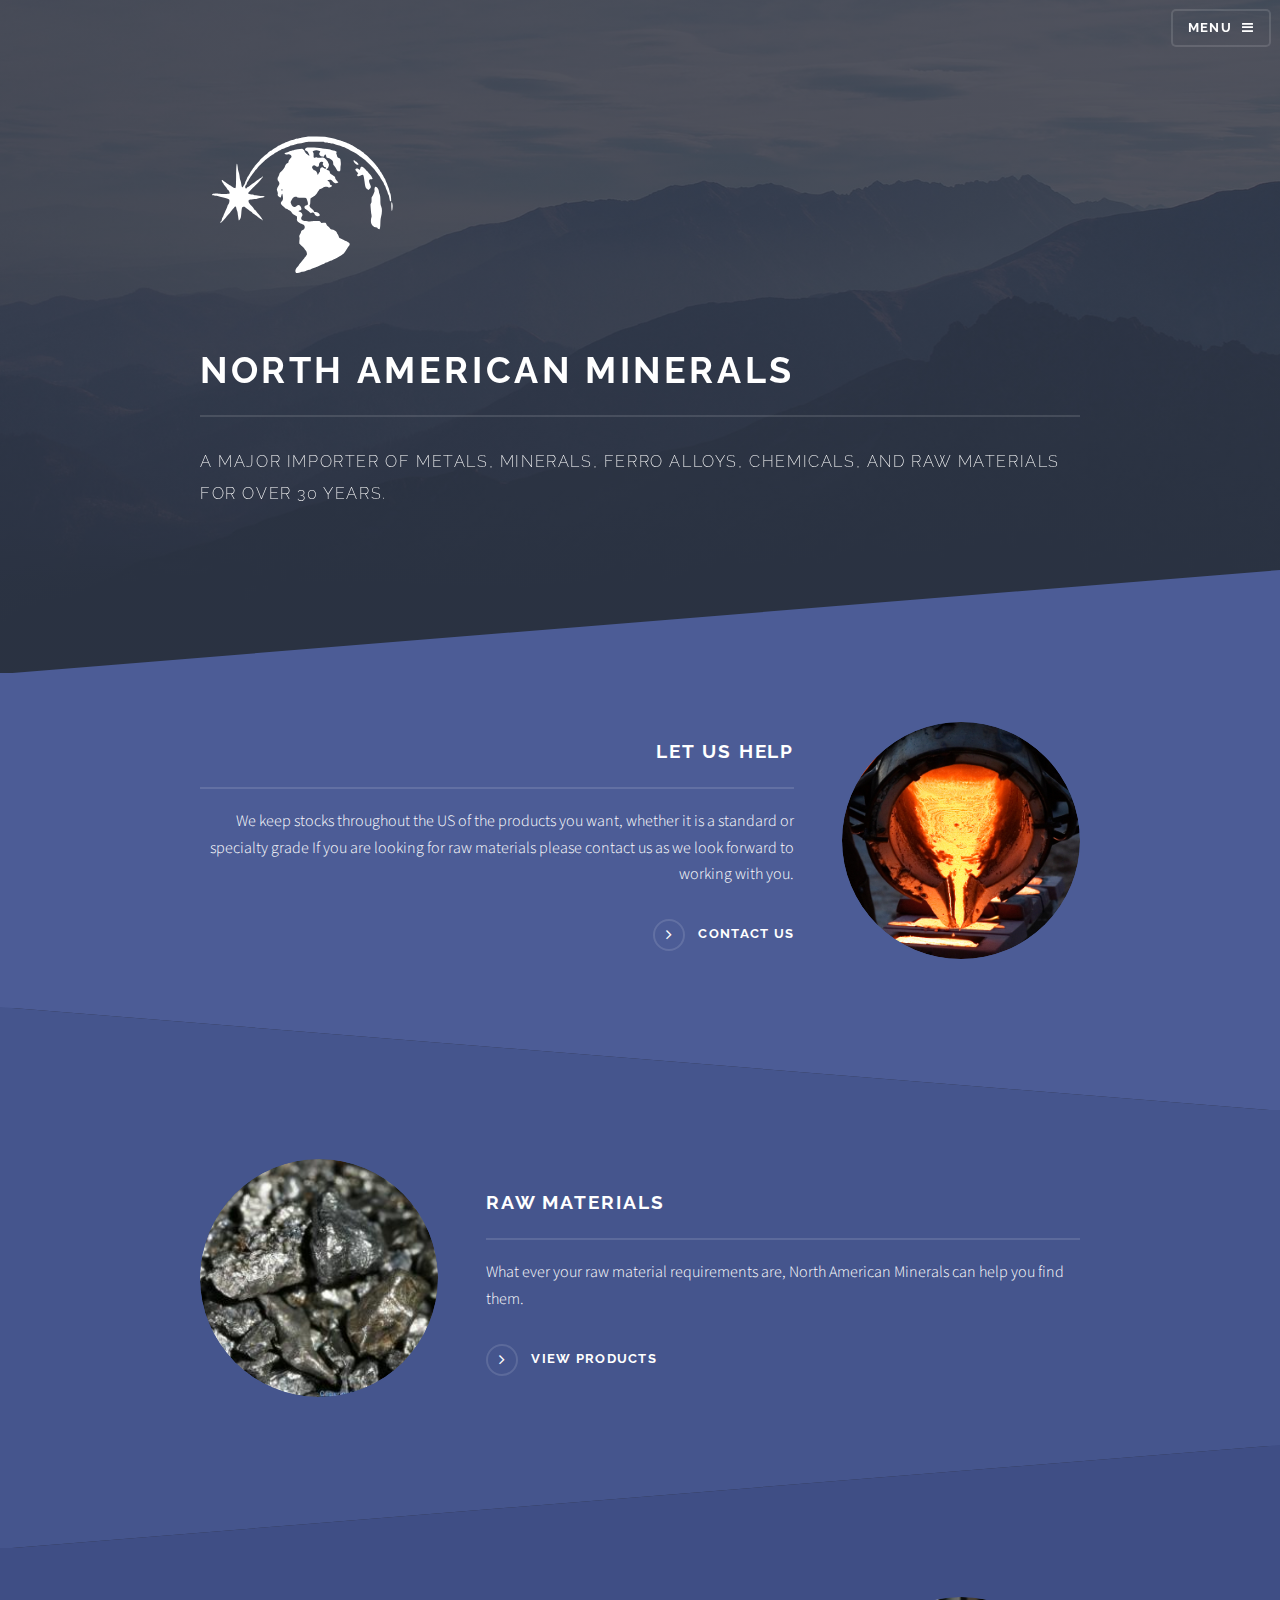
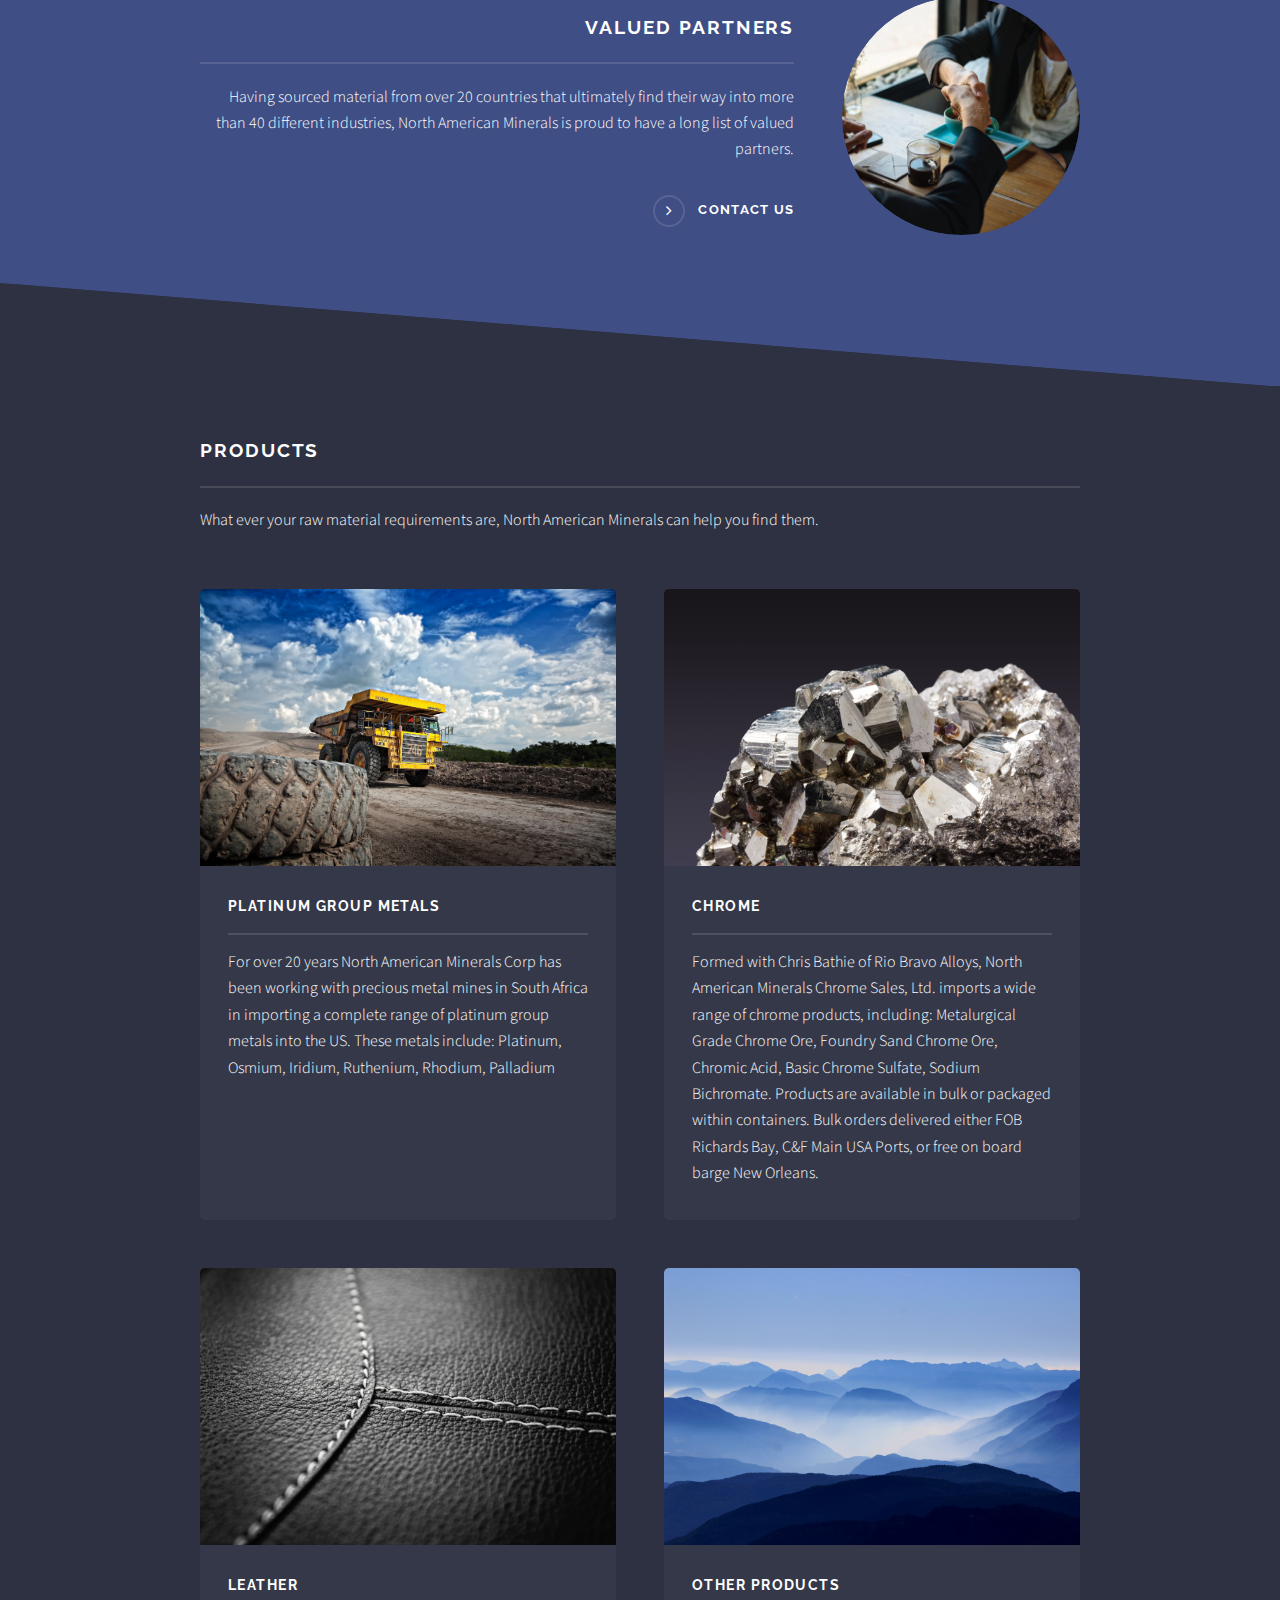
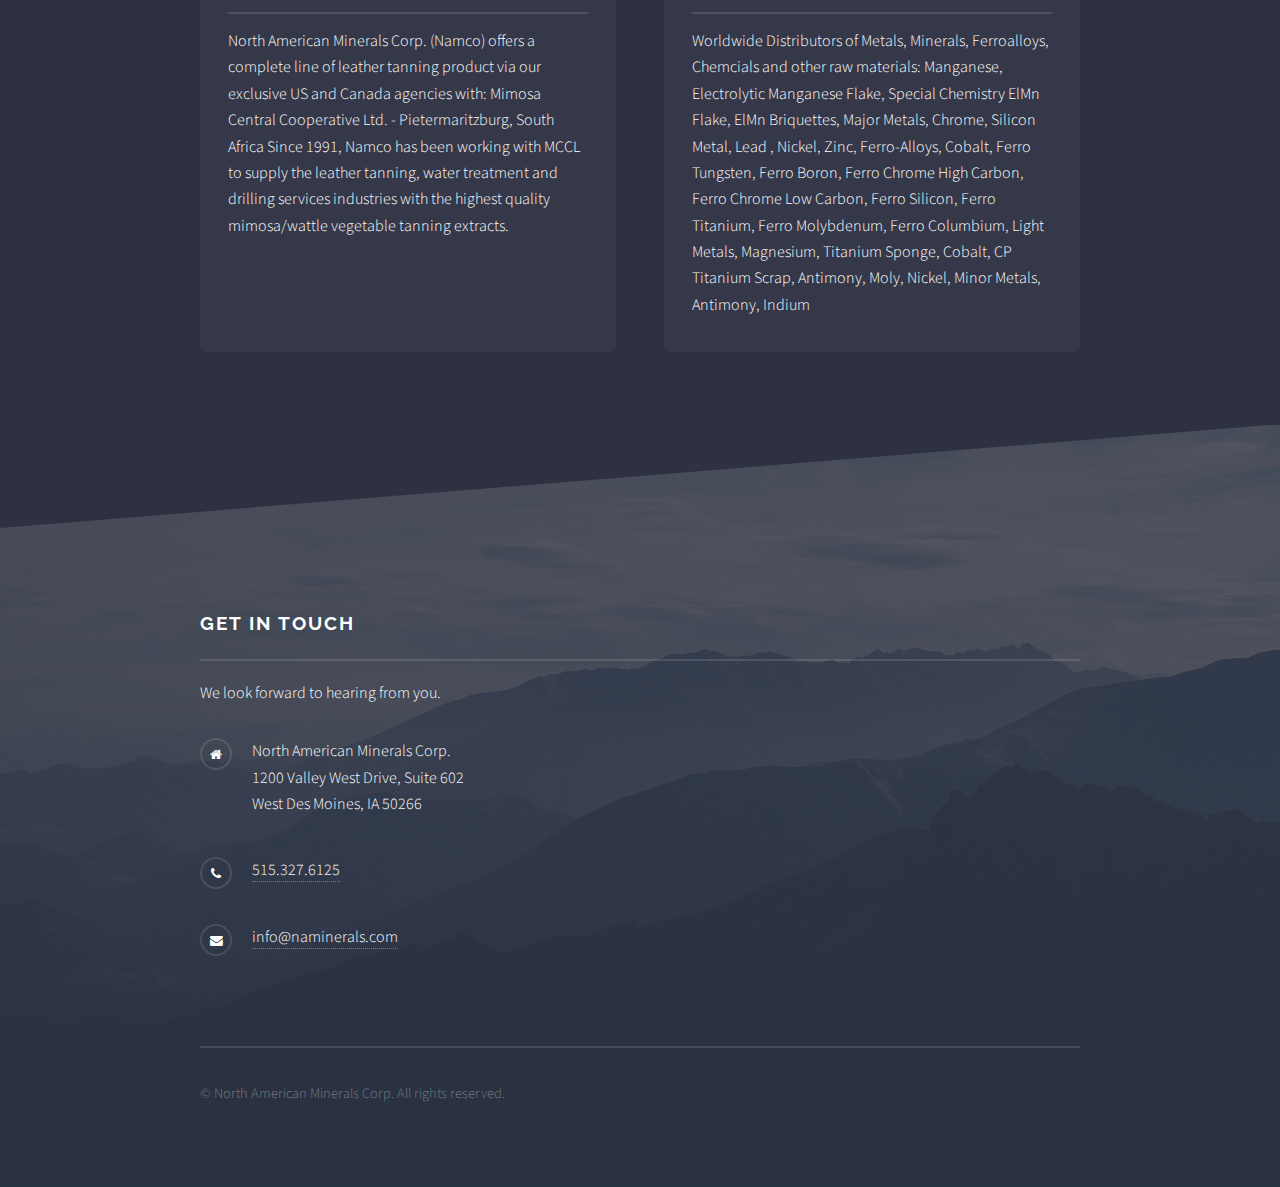
==== commit c0aef2fb: "update links" ====
--- a/index.html
+++ b/index.html
@@ -33,9 +33,9 @@
 						<div class="inner">
 							<h2>Menu</h2>
 							<ul class="links">
-								<li><a href="index.html">Home</a></li>
-								<li><a href="generic.html">Generic</a></li>
-								<li><a href="elements.html">Elements</a></li>
+								<li><a href="#">Home</a></li>
+								<li><a href="#footer">Contact Us</a></li>
+								<li><a href="#four">Products</a></li>
 							</ul>
 							<a href="#" class="close">Close</a>
 						</div>
@@ -60,7 +60,7 @@
 									<div class="content">
 										<h2 class="major">Let Us Help</h2>
 										<p>We keep stocks throughout the US of the products you want, whether it is a standard or specialty grade  If you are looking for raw materials please contact us as we look forward to working with you. </p>
-										<a href="#" class="special">Contact Us</a>
+										<a href="#footer" class="special">Contact Us</a>
 									</div>
 								</div>
 							</section>
@@ -72,7 +72,7 @@
 									<div class="content">
 										<h2 class="major">Raw Materials</h2>
 										<p>What ever your raw material requirements are, North American Minerals can help you find them.</p>
-										<a href="#" class="special">View products</a>
+										<a href="#four" class="special">View products</a>
 									</div>
 								</div>
 							</section>
@@ -84,7 +84,7 @@
 									<div class="content">
 										<h2 class="major">Valued Partners</h2>
 										<p>Having sourced material from over 20 countries that ultimately find their way into more than 40 different industries, North American Minerals is proud to have a long list of valued partners.</p>
-										<a href="#" class="special">Contact Us</a>
+										<a href="#footer" class="special">Contact Us</a>
 									</div>
 								</div>
 							</section>
@@ -106,7 +106,7 @@
 													Ruthenium, 
 													Rhodium, 
 													Palladium</p>
-											<a href="#" class="special">Learn more</a>
+											<!-- <a href="#" class="special">Learn more</a> -->
 										</article>
 										<article>
 											<a href="#" class="image"><img src="images/chrome.jpg" alt="" /></a>
@@ -121,7 +121,7 @@
 													 
 													
 													Products are available in bulk or packaged within containers. Bulk orders delivered either FOB Richards Bay, C&F Main USA Ports, or free on board barge New Orleans.</p>
-											<a href="#" class="special">Learn more</a>
+											<!-- <a href="#" class="special">Learn more</a> -->
 										</article>
 										<article>
 											<a href="#" class="image"><img src="images/leather.jpg" alt="" /></a>
@@ -131,7 +131,7 @@
 													Mimosa Central Cooperative Ltd. - Pietermaritzburg, South Africa
 													
 													Since 1991, Namco has been working with MCCL to supply the leather tanning, water treatment and drilling services industries with the highest quality mimosa/wattle vegetable tanning extracts.</p>
-											<a href="#" class="special">Learn more</a>
+											<!-- <a href="#" class="special">Learn more</a> -->
 										</article>
 										<article>
 											<a href="#" class="image"><img src="images/luca-zanon-26595-unsplash.jpg" alt="" /></a>
@@ -169,12 +169,12 @@
 													Minor Metals, 
 													Antimony, 
 													Indium</p>
-											<a href="#" class="special">Learn more</a>
+											<!-- <a href="#" class="special">Learn more</a> -->
 										</article>
 									</section>
-									<ul class="actions">
+									<!-- <ul class="actions">
 										<li><a href="#" class="button">Browse All</a></li>
-									</ul>
+									</ul> -->
 								</div>
 							</section>
 
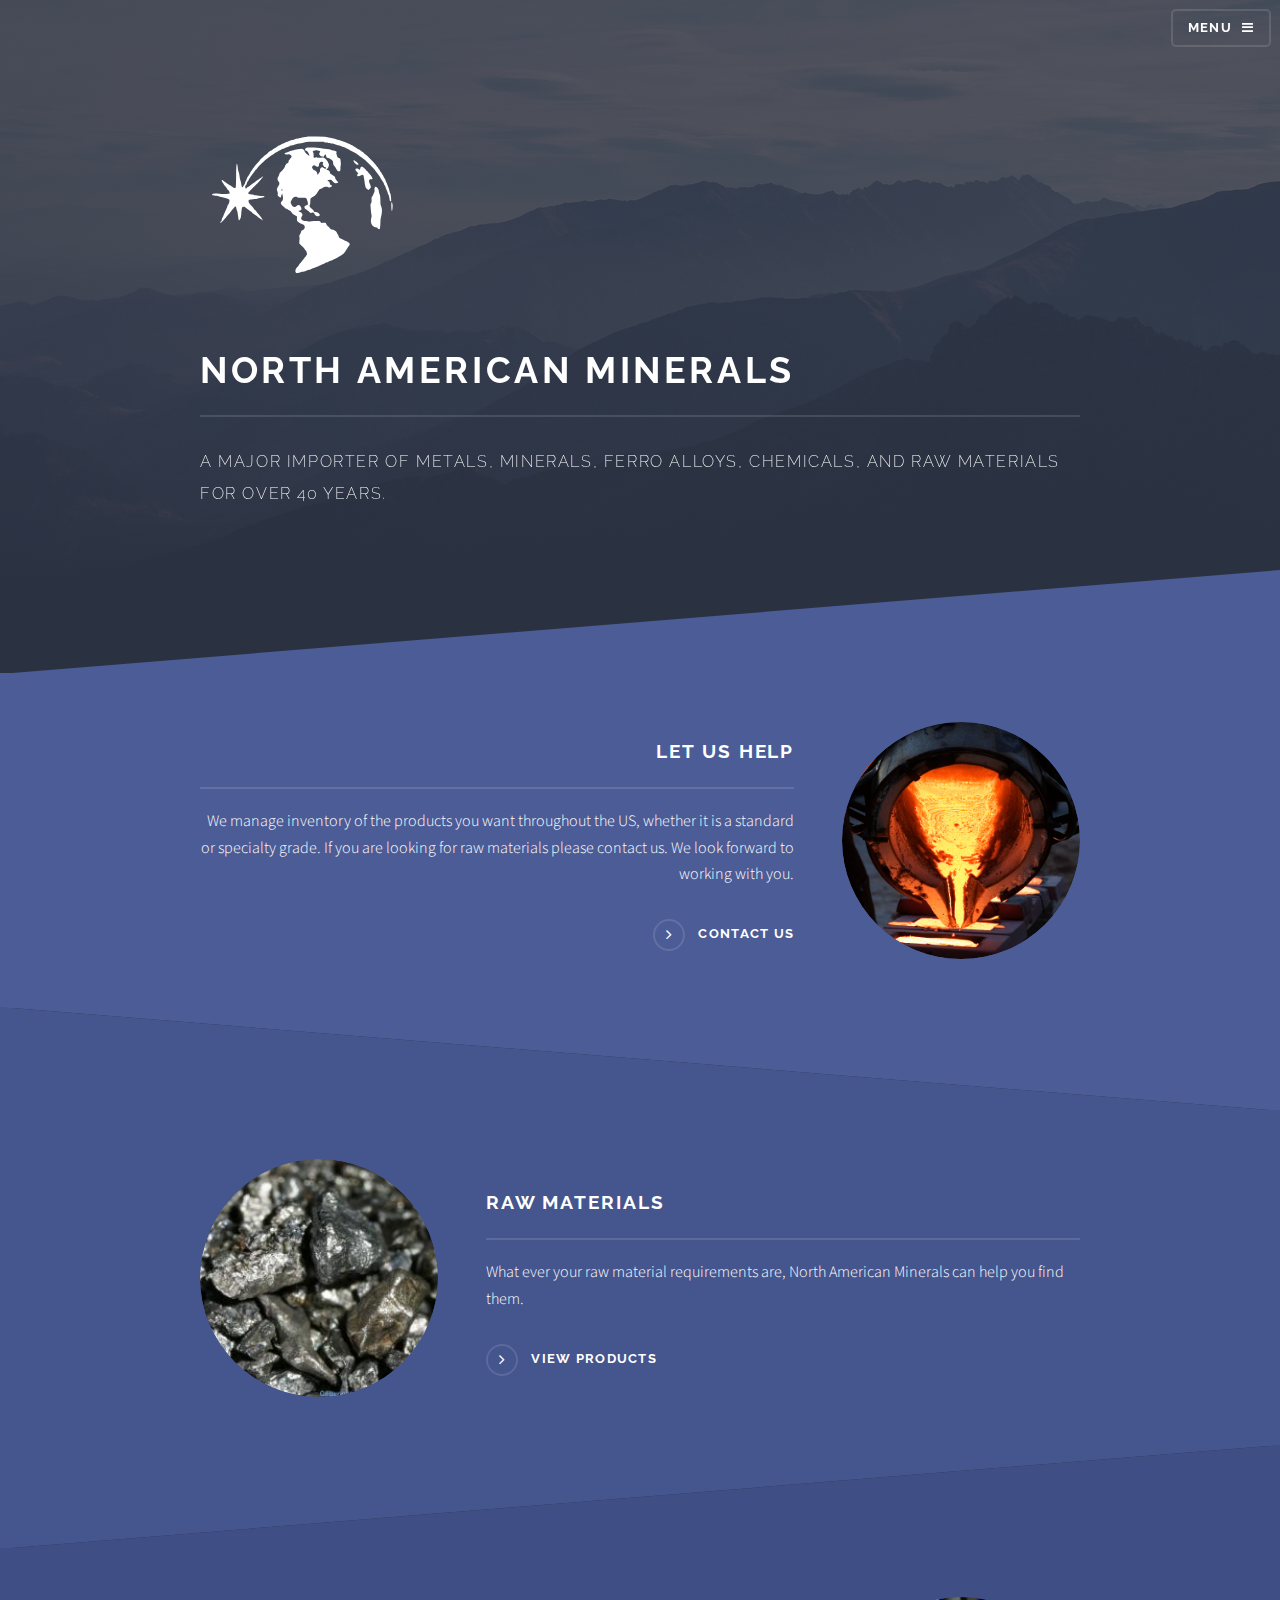
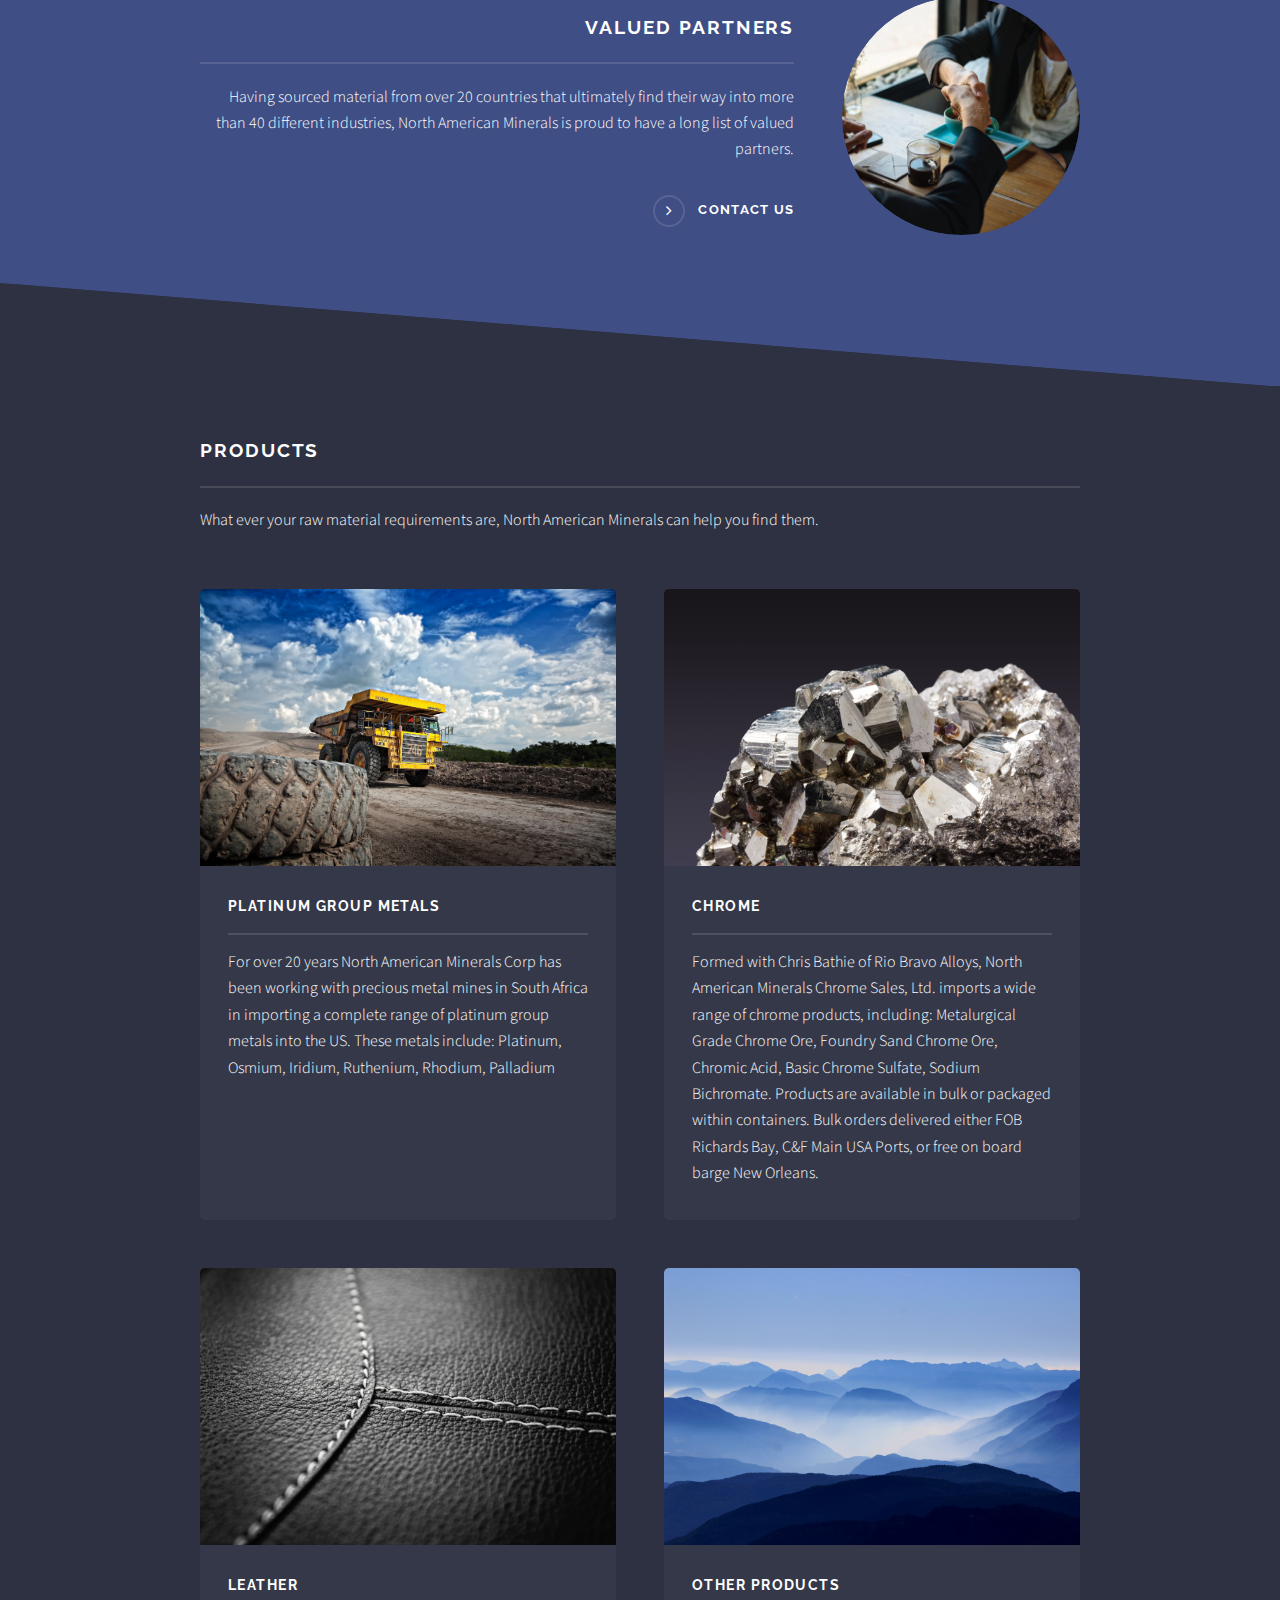
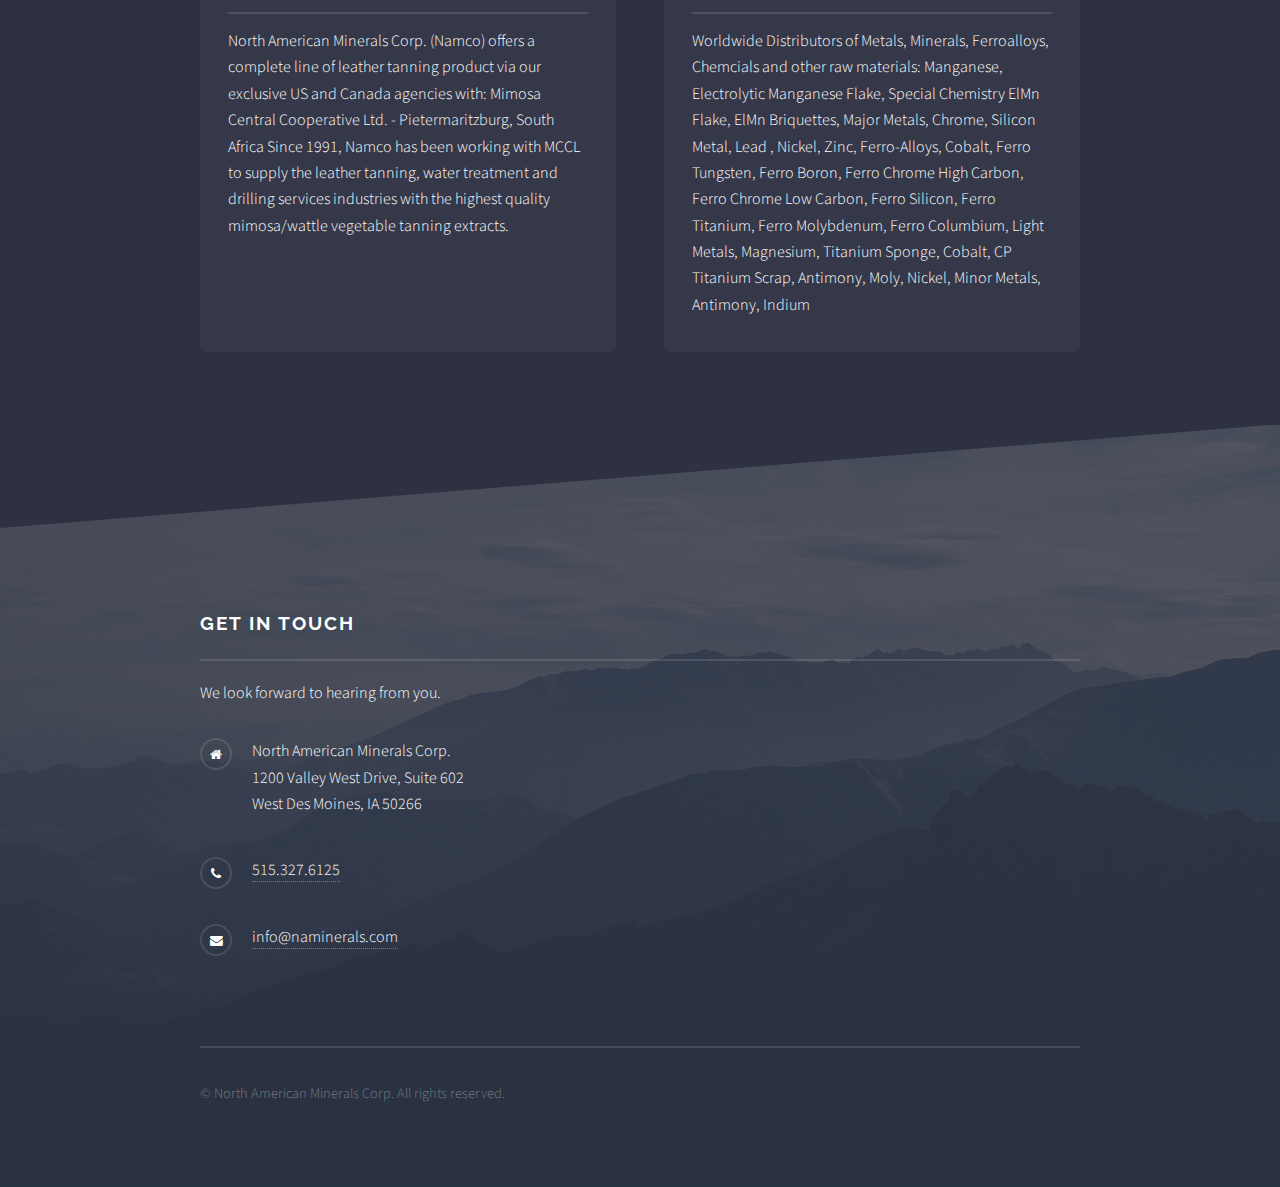
==== commit e62a7a6d: "spelling" ====
--- a/index.html
+++ b/index.html
@@ -46,7 +46,7 @@
 						<div class="inner">
 							<div class="logo"><svg id="svg" version="1.1" width="200" height="200" viewBox="0 0 400 396.3963963963964" xmlns="http://www.w3.org/2000/svg" xmlns:xlink="http://www.w3.org/1999/xlink" ><g id="svgg"><path id="path0" d="M214.016 47.560 C 210.045 47.962,204.358 49.058,202.428 49.794 C 201.584 50.116,198.829 50.636,196.308 50.949 C 193.053 51.352,191.142 51.809,189.717 52.521 C 188.613 53.073,186.043 53.877,184.005 54.308 C 181.798 54.774,179.460 55.571,178.224 56.278 C 177.082 56.931,175.003 57.752,173.604 58.103 C 172.205 58.454,170.433 59.166,169.667 59.687 C 168.901 60.207,167.273 60.977,166.050 61.398 C 164.827 61.819,163.057 62.720,162.117 63.401 C 161.176 64.082,159.486 64.907,158.360 65.235 C 157.233 65.562,155.884 66.289,155.361 66.850 C 154.838 67.410,153.340 68.412,152.032 69.075 C 150.723 69.737,149.101 70.701,148.426 71.215 C 147.752 71.730,146.994 72.151,146.743 72.151 C 146.491 72.151,145.616 72.752,144.798 73.487 C 143.980 74.222,142.329 75.317,141.130 75.921 C 139.019 76.985,137.757 78.019,134.243 81.566 C 133.325 82.493,132.388 83.251,132.159 83.251 C 131.931 83.251,131.018 84.009,130.131 84.936 C 129.243 85.862,127.485 87.423,126.224 88.404 C 123.306 90.675,119.326 94.576,119.326 95.165 C 119.326 95.414,117.748 97.161,115.819 99.048 C 113.890 100.935,112.008 103.068,111.636 103.787 C 111.264 104.507,110.694 105.197,110.369 105.322 C 110.044 105.447,109.447 106.196,109.043 106.986 C 108.638 107.777,107.743 108.926,107.053 109.540 C 106.362 110.153,105.441 111.491,105.006 112.513 C 104.570 113.535,103.632 114.995,102.921 115.758 C 102.211 116.521,101.296 117.948,100.890 118.930 C 100.483 119.911,99.847 121.070,99.476 121.506 C 99.105 121.943,98.405 123.102,97.921 124.083 C 97.437 125.064,96.527 126.408,95.899 127.070 C 95.272 127.731,94.330 129.531,93.807 131.069 C 93.284 132.607,92.405 134.580,91.854 135.453 C 90.926 136.924,90.357 138.523,89.804 141.222 C 89.682 141.817,89.075 142.888,88.454 143.600 C 87.834 144.313,86.955 145.743,86.500 146.779 C 84.820 150.609,83.432 149.139,82.635 142.685 C 82.338 140.279,81.681 137.309,81.134 135.902 C 79.913 132.759,79.856 132.490,79.108 126.386 C 78.699 123.056,78.095 120.280,77.319 118.177 C 76.456 115.835,75.980 113.471,75.511 109.193 C 74.844 103.103,74.365 101.096,73.733 101.728 C 72.879 102.581,72.509 109.149,72.226 128.444 C 71.919 149.395,71.813 150.644,70.340 150.644 C 69.429 150.644,65.920 148.773,62.807 146.629 C 61.266 145.567,59.790 144.698,59.528 144.698 C 59.265 144.698,58.296 144.009,57.375 143.168 C 56.453 142.326,55.069 141.343,54.299 140.984 C 53.530 140.624,52.039 139.618,50.986 138.748 C 49.933 137.877,48.808 137.166,48.486 137.166 C 48.164 137.166,47.348 136.541,46.672 135.778 C 45.425 134.370,44.659 134.114,43.633 134.763 C 42.875 135.242,44.013 137.929,45.868 140.041 C 46.587 140.859,47.175 141.802,47.175 142.137 C 47.175 142.471,47.934 143.516,48.860 144.458 C 50.580 146.207,51.999 148.100,54.113 151.469 C 54.767 152.512,55.971 154.010,56.789 154.798 C 57.607 155.587,58.276 156.539,58.276 156.913 C 58.276 157.287,58.623 158.241,59.047 159.032 C 59.889 160.603,59.595 161.222,57.681 161.908 C 56.198 162.440,40.422 162.214,37.265 161.616 C 33.533 160.909,26.714 161.293,25.184 162.296 C 22.716 163.912,24.663 165.002,31.221 165.674 C 34.448 166.004,36.498 166.457,38.631 167.311 C 40.354 168.001,43.691 168.838,46.657 169.324 C 52.180 170.229,56.794 171.862,58.272 173.436 C 59.718 174.975,58.445 181.080,56.096 183.872 C 55.585 184.479,54.873 186.126,54.513 187.532 C 54.154 188.939,53.429 190.720,52.902 191.490 C 52.375 192.260,51.520 194.138,51.001 195.661 C 50.483 197.185,49.519 199.409,48.859 200.604 C 48.198 201.798,47.440 203.721,47.174 204.876 C 46.908 206.032,46.088 207.853,45.352 208.923 C 44.457 210.224,43.849 211.740,43.514 213.505 C 43.113 215.619,42.798 216.296,41.923 216.919 C 40.852 217.681,40.596 218.546,41.073 219.789 C 41.453 220.778,41.903 220.537,42.862 218.831 C 43.352 217.958,44.006 217.245,44.315 217.245 C 44.624 217.245,45.483 216.576,46.225 215.758 C 49.693 211.935,50.113 211.435,55.401 204.867 C 56.327 203.717,58.694 200.843,60.660 198.482 C 62.626 196.121,64.503 193.670,64.831 193.035 C 65.159 192.400,65.888 191.579,66.451 191.210 C 67.014 190.841,67.910 189.850,68.442 189.007 C 70.226 186.181,72.240 187.102,72.741 190.974 C 72.875 192.014,73.414 194.024,73.937 195.441 C 75.211 198.892,75.167 198.673,76.121 206.284 C 76.581 209.958,77.132 213.422,77.344 213.981 L 77.731 214.998 79.314 213.452 C 81.423 211.392,81.849 209.765,82.631 200.760 C 83.704 188.410,84.019 187.512,87.277 187.512 C 88.950 187.512,89.447 187.693,90.327 188.620 C 90.905 189.229,92.039 190.130,92.847 190.623 C 93.655 191.117,94.636 191.932,95.027 192.436 C 95.418 192.939,97.063 194.223,98.681 195.288 C 103.783 198.646,104.227 198.985,104.928 200.054 C 105.305 200.629,106.212 201.350,106.944 201.656 C 107.677 201.962,109.253 203.008,110.447 203.980 C 111.641 204.953,112.761 205.748,112.936 205.748 C 113.110 205.748,114.103 206.551,115.142 207.532 C 116.181 208.513,117.235 209.316,117.485 209.316 C 117.734 209.316,118.474 209.954,119.129 210.734 C 119.890 211.640,120.819 212.253,121.705 212.434 C 122.665 212.630,123.251 213.048,123.609 213.791 C 124.187 214.992,125.283 215.246,125.254 214.172 C 125.204 212.381,122.604 208.644,116.907 202.180 C 114.170 199.074,112.373 196.864,111.655 195.720 C 111.272 195.111,110.508 194.407,109.957 194.156 C 109.406 193.904,108.590 192.976,108.144 192.092 C 107.697 191.209,106.597 189.657,105.698 188.644 C 97.616 179.536,97.160 178.888,97.140 176.491 C 97.120 174.057,98.290 173.667,109.282 172.445 C 111.280 172.223,114.045 171.620,115.427 171.105 C 117.942 170.168,120.954 169.562,125.543 169.071 C 130.866 168.501,130.227 166.730,124.548 166.318 C 122.657 166.180,119.594 165.875,117.740 165.640 C 115.887 165.404,113.211 165.085,111.794 164.930 C 110.377 164.776,108.554 164.352,107.743 163.990 C 106.933 163.627,105.651 163.330,104.895 163.330 C 102.699 163.330,97.823 162.177,97.045 161.473 C 95.885 160.423,96.164 159.890,99.802 156.192 C 101.710 154.252,103.647 152.255,104.108 151.754 C 104.568 151.252,107.663 148.167,110.986 144.896 C 117.945 138.046,122.338 133.217,122.998 131.689 C 123.251 131.104,123.987 130.165,124.633 129.603 C 125.448 128.894,125.725 128.370,125.541 127.889 C 125.165 126.910,123.987 127.263,123.376 128.537 C 123.023 129.273,122.373 129.743,121.313 130.028 C 120.462 130.258,119.404 130.904,118.963 131.465 C 118.521 132.026,117.186 133.072,115.996 133.789 C 113.910 135.045,112.573 136.054,108.763 139.247 C 107.787 140.064,106.743 140.733,106.442 140.733 C 106.141 140.733,105.108 141.402,104.146 142.220 C 100.440 145.369,97.056 147.888,95.828 148.411 C 95.125 148.711,94.117 149.425,93.588 149.998 C 91.640 152.111,90.192 151.014,90.472 147.637 C 90.621 145.840,90.855 145.262,91.715 144.565 C 92.456 143.965,93.001 142.884,93.526 140.970 C 94.094 138.904,94.571 138.005,95.474 137.298 C 96.195 136.734,96.922 135.602,97.305 134.447 C 97.655 133.393,98.397 131.924,98.953 131.181 C 99.509 130.439,100.380 129.029,100.890 128.048 C 101.399 127.066,102.184 126.041,102.635 125.769 C 103.086 125.497,103.924 124.348,104.498 123.215 C 105.072 122.083,106.760 119.773,108.250 118.082 C 109.739 116.392,111.217 114.509,111.533 113.897 C 111.850 113.285,112.840 112.197,113.735 111.478 C 114.630 110.759,115.360 109.956,115.359 109.694 C 115.357 109.432,115.977 108.593,116.736 107.830 C 117.496 107.066,120.164 104.346,122.667 101.784 C 125.169 99.222,127.385 97.126,127.591 97.126 C 127.798 97.126,129.456 95.686,131.277 93.926 C 133.099 92.166,135.111 90.450,135.750 90.113 C 136.388 89.776,137.746 88.852,138.767 88.060 C 140.453 86.753,141.753 85.889,145.756 83.416 C 146.492 82.961,147.580 82.133,148.175 81.574 C 148.770 81.016,150.416 79.987,151.833 79.286 C 153.251 78.586,154.856 77.614,155.401 77.126 C 155.946 76.637,157.421 75.832,158.679 75.335 C 159.936 74.838,161.063 74.273,161.183 74.078 C 161.568 73.456,164.391 72.183,166.368 71.740 C 167.423 71.504,169.088 70.801,170.069 70.176 C 171.051 69.552,173.353 68.559,175.185 67.970 C 177.018 67.380,179.069 66.583,179.744 66.198 C 180.419 65.813,182.375 65.194,184.090 64.823 C 185.805 64.451,188.392 63.648,189.838 63.037 C 192.193 62.043,195.924 61.300,202.775 60.463 C 203.865 60.330,205.560 59.971,206.541 59.667 C 212.313 57.876,214.813 57.679,231.120 57.730 C 244.737 57.773,247.029 57.867,248.698 58.452 C 249.753 58.821,251.393 59.076,252.342 59.018 C 253.428 58.951,254.774 59.219,255.973 59.742 C 257.087 60.227,259.998 60.843,262.976 61.223 C 266.615 61.687,268.617 62.149,269.975 62.837 C 271.050 63.382,273.800 64.140,276.302 64.582 C 279.777 65.196,281.154 65.637,282.709 66.635 C 283.799 67.334,285.678 68.136,286.884 68.416 C 288.091 68.697,289.759 69.377,290.592 69.928 C 291.425 70.479,293.274 71.307,294.701 71.768 C 296.127 72.229,297.881 73.035,298.598 73.559 C 299.315 74.083,300.347 74.723,300.892 74.980 C 306.559 77.653,310.305 79.716,312.409 81.321 C 313.161 81.895,314.400 82.674,315.164 83.053 C 315.927 83.432,316.908 84.174,317.344 84.703 C 317.780 85.232,318.781 86.058,319.569 86.539 C 322.899 88.572,325.776 90.605,327.345 92.033 C 328.267 92.872,329.186 93.558,329.387 93.558 C 329.589 93.558,333.417 97.260,337.895 101.784 C 348.789 112.793,348.932 112.946,350.019 114.767 C 350.540 115.639,351.545 116.977,352.253 117.740 C 352.961 118.503,353.870 119.670,354.272 120.332 C 355.003 121.532,356.191 123.100,358.718 126.199 C 359.452 127.100,360.487 128.820,361.019 130.023 C 361.551 131.226,362.402 132.656,362.911 133.201 C 363.419 133.746,363.958 134.598,364.108 135.095 C 364.259 135.591,365.059 136.780,365.887 137.737 C 366.946 138.961,367.472 140.006,367.660 141.263 C 367.829 142.388,368.431 143.708,369.288 144.830 C 370.165 145.979,370.946 147.712,371.490 149.718 C 371.953 151.426,372.832 153.588,373.443 154.521 C 374.054 155.454,374.848 157.540,375.208 159.156 C 375.567 160.772,376.323 162.774,376.886 163.604 C 377.652 164.732,378.101 166.267,378.663 169.673 C 379.731 176.144,380.007 176.883,381.307 176.732 L 382.359 176.611 382.225 171.853 C 382.074 166.480,381.402 162.557,380.246 160.292 C 379.814 159.444,379.066 156.882,378.585 154.599 C 378.065 152.130,377.256 149.640,376.590 148.458 C 375.974 147.365,375.080 145.046,374.604 143.305 C 374.127 141.563,373.241 139.425,372.636 138.553 C 372.030 137.681,371.316 136.011,371.050 134.843 C 370.761 133.579,370.095 132.184,369.405 131.398 C 368.767 130.672,367.809 128.964,367.275 127.603 C 366.742 126.241,365.968 124.759,365.555 124.308 C 365.143 123.857,364.353 122.585,363.801 121.482 C 363.249 120.378,362.488 119.218,362.111 118.905 C 361.733 118.591,360.939 117.265,360.346 115.956 C 359.754 114.648,358.783 113.132,358.188 112.587 C 357.594 112.042,356.761 110.918,356.336 110.090 C 355.911 109.261,355.309 108.486,354.997 108.366 C 354.686 108.247,353.912 107.319,353.278 106.304 C 350.750 102.258,335.047 85.986,331.136 83.358 C 329.999 82.594,328.794 81.548,328.456 81.033 C 328.118 80.517,327.264 79.801,326.557 79.440 C 325.851 79.079,324.517 78.139,323.593 77.350 C 319.544 73.894,318.805 73.364,317.132 72.719 C 316.158 72.343,314.648 71.364,313.776 70.542 C 312.904 69.721,311.431 68.826,310.502 68.554 C 309.574 68.282,308.147 67.505,307.331 66.828 C 306.515 66.151,305.134 65.273,304.262 64.877 C 303.389 64.482,301.873 63.658,300.892 63.047 C 299.911 62.435,298.155 61.627,296.989 61.250 C 295.824 60.874,294.129 60.142,293.223 59.623 C 292.317 59.105,291.345 58.679,291.063 58.677 C 290.781 58.674,288.288 57.768,285.522 56.662 C 282.757 55.557,279.152 54.378,277.512 54.042 C 275.871 53.706,273.528 53.013,272.305 52.502 C 271.082 51.991,267.782 51.192,264.971 50.727 C 262.161 50.261,257.631 49.335,254.906 48.669 L 249.950 47.457 233.499 47.355 C 224.450 47.299,215.683 47.391,214.016 47.560 M214.938 69.436 C 212.102 69.890,211.443 70.305,210.519 72.217 C 209.562 74.198,209.457 74.025,212.639 75.719 C 214.509 76.715,215.379 77.441,215.724 78.295 C 215.988 78.949,216.795 80.374,217.517 81.462 C 219.772 84.856,218.811 87.240,216.316 84.440 C 215.733 83.786,215.073 83.251,214.849 83.251 C 213.690 83.251,208.920 77.764,208.920 76.430 C 208.920 75.243,208.641 74.873,206.640 73.398 L 204.361 71.718 199.802 71.978 C 194.195 72.297,190.489 73.026,188.013 74.294 C 186.975 74.827,184.787 75.459,183.152 75.700 C 181.303 75.972,179.129 76.648,177.403 77.487 C 175.877 78.229,173.915 78.962,173.043 79.115 C 169.593 79.719,168.374 80.877,169.701 82.289 C 170.734 83.390,172.938 83.562,176.417 82.816 C 180.793 81.878,185.178 87.279,181.966 89.653 C 181.314 90.135,180.672 90.874,180.538 91.295 C 180.405 91.716,179.645 92.778,178.849 93.655 C 177.767 94.850,177.304 95.803,177.007 97.450 C 176.628 99.552,176.516 99.706,174.499 100.888 C 172.035 102.333,171.208 103.502,169.873 107.429 C 168.705 110.862,166.082 114.186,161.425 118.137 C 159.493 119.776,159.262 120.158,158.579 122.838 C 158.171 124.443,157.473 126.143,157.029 126.616 C 154.481 129.328,154.380 134.331,156.821 136.919 C 158.109 138.285,158.307 138.748,158.710 141.321 C 158.907 142.586,158.220 144.234,156.772 145.970 C 156.279 146.561,155.575 147.899,155.207 148.944 C 154.840 149.988,154.293 151.416,153.992 152.118 C 153.496 153.274,153.538 153.663,154.448 156.280 C 155.804 160.178,155.935 160.987,155.479 162.637 C 155.007 164.346,155.619 165.542,158.114 167.790 C 160.940 170.335,161.793 169.758,162.902 164.551 C 163.960 159.581,164.942 160.703,165.721 167.773 C 166.273 172.786,165.873 174.363,163.500 176.522 C 161.602 178.249,161.122 180.601,162.254 182.625 C 162.796 183.595,167.152 187.512,167.688 187.512 C 167.879 187.512,168.537 188.260,169.151 189.174 C 170.087 190.567,170.644 190.947,172.591 191.525 C 173.869 191.904,175.297 192.566,175.763 192.996 C 176.229 193.426,177.429 194.158,178.428 194.622 C 180.634 195.647,182.653 197.659,183.734 199.911 C 184.305 201.099,185.066 201.874,186.351 202.577 C 187.347 203.122,188.953 204.018,189.919 204.569 C 190.885 205.119,192.210 205.841,192.864 206.172 C 194.157 206.827,194.472 209.577,193.702 213.483 C 193.330 215.369,196.052 218.508,199.397 220.052 C 200.383 220.507,201.814 221.294,202.577 221.801 C 203.340 222.307,204.751 222.848,205.713 223.002 C 210.748 223.809,210.786 232.420,205.761 234.089 C 203.392 234.876,202.362 236.057,202.013 238.387 C 201.871 239.336,201.133 241.077,200.373 242.257 C 198.465 245.218,198.141 246.600,198.823 248.868 C 199.245 250.272,199.289 251.333,199.003 253.305 C 198.797 254.731,198.625 257.135,198.620 258.648 L 198.612 261.399 200.496 263.267 C 201.531 264.295,202.666 265.465,203.018 265.868 C 203.370 266.271,204.666 267.360,205.899 268.288 C 207.546 269.529,208.415 270.558,209.178 272.168 C 209.749 273.374,210.555 274.542,210.970 274.764 C 212.761 275.722,214.724 282.430,213.601 283.754 C 213.280 284.131,212.547 285.267,211.971 286.277 C 211.394 287.287,210.659 288.215,210.336 288.339 C 210.013 288.463,209.398 289.242,208.971 290.070 C 208.543 290.898,207.823 291.799,207.372 292.072 C 206.920 292.345,206.087 293.302,205.521 294.198 C 204.374 296.015,199.976 301.531,199.380 301.899 C 199.170 302.029,198.625 302.866,198.169 303.760 C 197.713 304.653,196.779 305.956,196.093 306.653 C 190.684 312.158,189.241 317.068,192.172 320.000 C 192.973 320.801,199.871 319.825,201.199 318.724 C 201.441 318.522,202.609 318.171,203.793 317.943 C 204.977 317.715,206.928 317.335,208.127 317.099 C 209.326 316.862,211.199 316.167,212.289 315.553 C 213.380 314.940,215.862 314.062,217.806 313.603 C 219.750 313.144,221.930 312.404,222.651 311.958 C 223.373 311.512,225.570 310.718,227.534 310.192 C 229.498 309.666,231.801 308.797,232.651 308.260 C 233.501 307.724,235.244 306.987,236.524 306.624 C 237.803 306.260,239.742 305.368,240.833 304.640 C 241.923 303.912,243.857 303.051,245.132 302.727 C 246.406 302.402,248.129 301.666,248.959 301.090 C 249.790 300.515,251.504 299.773,252.769 299.443 C 254.033 299.113,255.789 298.328,256.672 297.699 C 257.554 297.070,259.524 296.178,261.051 295.717 C 262.577 295.256,264.450 294.467,265.213 293.962 C 265.976 293.458,267.760 292.647,269.177 292.160 C 270.595 291.673,272.557 290.703,273.538 290.006 C 274.519 289.308,275.926 288.497,276.663 288.204 C 277.401 287.910,278.501 287.252,279.108 286.741 C 279.716 286.230,280.986 285.470,281.931 285.051 C 282.876 284.633,284.161 283.758,284.785 283.106 C 285.410 282.454,286.401 281.722,286.988 281.479 C 287.575 281.236,288.387 280.465,288.792 279.765 C 289.197 279.066,289.951 277.958,290.469 277.304 C 292.075 275.273,294.899 270.848,295.485 269.446 C 295.793 268.710,296.589 267.551,297.255 266.869 C 300.165 263.893,300.205 260.741,297.351 259.276 C 296.573 258.877,295.405 258.090,294.755 257.529 C 294.105 256.967,292.608 256.291,291.428 256.027 C 290.191 255.751,288.174 254.819,286.665 253.828 C 285.226 252.883,283.333 251.930,282.460 251.710 C 278.949 250.827,278.412 250.283,277.197 246.378 C 276.789 245.067,275.888 243.212,275.195 242.255 C 274.502 241.298,273.935 240.314,273.935 240.068 C 273.935 238.577,268.913 234.375,266.585 233.919 C 261.742 232.968,261.182 232.677,259.472 230.211 C 258.560 228.897,257.006 227.336,255.837 226.560 C 254.218 225.486,253.649 224.811,253.095 223.306 C 251.774 219.721,251.361 219.493,246.707 219.787 L 242.670 220.041 241.949 218.991 C 239.952 216.080,239.784 216.004,235.374 216.019 C 233.143 216.026,230.426 216.000,229.336 215.961 C 228.246 215.922,225.239 216.193,222.653 216.562 C 218.226 217.195,217.777 217.195,214.923 216.556 C 213.167 216.163,210.700 215.924,209.056 215.987 C 202.837 216.228,200.311 211.189,204.198 206.298 C 206.377 203.557,203.662 198.934,199.095 197.606 C 196.531 196.861,196.591 196.323,199.338 195.428 C 202.497 194.398,203.104 193.677,202.792 191.326 C 202.008 185.411,197.385 182.078,194.197 185.128 C 189.226 189.885,185.577 189.090,182.603 182.600 C 180.633 178.301,180.537 178.751,184.993 171.381 C 186.825 168.350,191.507 166.957,194.580 168.528 C 196.307 169.411,196.945 169.484,204.035 169.610 C 212.728 169.764,212.333 169.608,213.933 173.537 C 216.670 180.259,216.509 183.933,213.443 184.705 C 207.143 186.291,207.348 190.625,213.888 194.133 C 215.189 194.831,216.760 196.045,217.379 196.832 C 217.998 197.619,219.221 198.781,220.097 199.415 L 221.688 200.568 223.217 199.789 C 225.998 198.370,228.045 199.466,229.536 203.171 C 230.697 206.059,236.859 207.882,238.822 205.918 C 241.609 203.132,236.582 198.317,230.813 198.247 C 228.374 198.217,228.320 198.192,228.087 197.026 C 227.768 195.431,225.324 192.739,222.869 191.278 C 221.276 190.331,220.651 189.634,219.795 187.847 L 218.720 185.604 219.596 184.186 C 220.362 182.947,220.497 182.057,220.663 177.113 C 220.768 174.002,221.030 171.278,221.245 171.060 C 221.646 170.655,224.150 169.065,227.844 166.872 C 230.052 165.561,232.989 162.280,234.792 159.111 C 235.395 158.052,236.465 156.453,237.171 155.558 C 237.877 154.663,238.632 153.634,238.850 153.273 C 239.068 152.911,240.467 152.281,241.958 151.872 C 243.768 151.375,245.086 150.725,245.922 149.917 C 248.039 147.872,253.253 147.226,256.339 148.627 C 258.841 149.764,262.104 148.957,263.476 146.862 C 264.259 145.668,263.807 144.949,261.873 144.311 C 260.393 143.823,259.820 142.873,259.474 140.337 C 259.164 138.075,258.631 137.381,256.567 136.555 C 253.714 135.413,254.881 134.283,259.469 133.744 C 262.195 133.424,263.568 134.179,265.666 137.154 C 268.136 140.657,272.300 141.848,275.421 139.945 C 277.027 138.966,277.163 139.353,274.088 136.139 C 271.231 133.154,270.367 131.600,270.367 129.448 C 270.367 128.112,269.288 126.462,268.415 126.462 C 268.214 126.462,267.196 125.811,266.154 125.016 C 265.112 124.220,263.368 123.105,262.278 122.538 C 260.355 121.537,260.277 121.428,259.660 118.865 C 258.851 115.503,258.511 115.125,255.999 114.792 C 252.952 114.388,251.584 112.542,253.901 111.960 C 256.336 111.349,258.838 104.405,257.509 101.944 C 257.197 101.365,256.493 99.866,255.945 98.612 C 255.398 97.359,254.772 96.333,254.556 96.333 C 254.339 96.333,253.493 95.250,252.676 93.927 C 250.410 90.254,247.625 88.539,244.868 89.118 C 240.219 90.094,235.621 90.143,233.882 89.237 C 232.404 88.466,232.186 88.448,231.124 88.997 C 228.324 90.445,227.026 89.504,227.176 86.134 C 227.384 81.426,227.208 80.202,226.136 78.929 C 224.906 77.466,225.044 77.190,227.679 75.844 C 230.088 74.614,232.584 74.486,235.877 75.423 C 237.076 75.764,238.556 76.154,239.165 76.289 C 240.800 76.652,240.885 77.509,239.449 79.144 C 236.848 82.107,239.395 86.234,244.567 87.436 C 247.158 88.038,247.463 87.877,248.710 85.251 C 250.190 82.134,251.895 82.680,252.328 86.411 C 252.659 89.265,253.235 89.834,256.154 90.193 C 257.386 90.344,258.834 90.762,259.371 91.121 C 262.680 93.331,263.542 93.984,264.527 95.030 C 265.871 96.455,266.402 98.196,266.402 101.172 C 266.402 103.247,266.539 103.601,268.011 105.337 C 270.056 107.749,271.974 110.582,273.514 113.464 C 274.847 115.959,275.327 116.322,277.789 116.698 C 280.311 117.083,280.859 116.020,280.918 110.622 C 280.943 108.323,281.173 105.684,281.428 104.758 C 281.777 103.494,281.787 101.831,281.465 98.099 C 280.868 91.167,280.684 90.800,277.382 89.968 C 275.208 89.421,274.760 88.788,273.733 84.819 C 273.369 83.411,272.888 82.039,272.665 81.769 C 272.383 81.427,272.458 80.781,272.912 79.645 C 273.885 77.214,272.669 76.402,266.424 75.309 C 265.019 75.064,263.235 74.543,262.460 74.153 C 260.786 73.310,255.519 72.321,249.752 71.766 C 247.463 71.546,244.430 71.087,243.013 70.746 C 236.570 69.197,220.977 68.470,214.938 69.436 M307.130 95.243 C 306.293 97.676,311.924 103.865,314.976 103.865 C 316.383 103.865,317.386 103.001,316.911 102.198 C 315.849 100.404,312.932 97.502,311.822 97.135 C 311.107 96.899,310.109 96.266,309.603 95.727 C 308.614 94.674,307.407 94.438,307.130 95.243 M245.292 98.311 C 246.743 99.195,246.777 99.311,245.986 100.694 C 245.157 102.144,245.269 103.653,246.300 104.925 C 246.800 105.541,247.518 106.536,247.895 107.136 C 248.325 107.820,248.927 108.226,249.510 108.226 C 250.855 108.226,252.596 109.721,252.450 110.749 C 252.207 112.452,249.025 111.836,246.581 109.613 C 243.560 106.866,239.308 110.736,240.025 115.578 C 240.231 116.969,240.122 117.312,239.208 118.155 C 238.629 118.690,237.629 120.287,236.986 121.705 C 235.768 124.391,234.688 124.442,234.688 121.814 C 234.688 119.505,231.202 115.028,229.343 114.948 C 227.758 114.880,223.883 110.278,224.161 108.794 C 224.867 105.031,228.591 103.321,230.713 105.785 C 233.325 108.817,237.859 107.982,237.859 104.469 C 237.859 99.204,241.631 96.079,245.292 98.311 M321.754 108.171 C 321.372 108.593,320.812 109.876,320.510 111.020 C 319.725 113.999,319.430 114.141,317.558 112.450 C 316.662 111.640,315.539 111.001,315.014 111.001 C 311.604 111.001,309.816 112.679,311.125 114.651 C 311.493 115.205,312.131 116.172,312.542 116.799 C 312.953 117.426,314.017 118.600,314.906 119.409 L 316.521 120.880 315.694 121.788 C 312.082 125.751,316.084 128.262,321.277 125.291 C 325.665 122.780,326.803 123.344,327.642 128.447 C 329.187 137.841,329.445 139.550,329.802 142.716 C 330.423 148.229,331.886 151.281,334.693 152.920 L 336.977 154.253 339.159 152.350 C 342.398 149.524,342.508 147.926,339.853 142.262 C 336.717 135.570,337.744 132.073,342.675 132.653 C 345.252 132.956,345.915 132.265,344.774 130.463 C 344.416 129.898,343.784 128.722,343.369 127.849 C 342.954 126.977,341.074 124.512,339.192 122.370 C 337.310 120.229,335.505 117.965,335.181 117.340 C 334.858 116.714,334.057 115.885,333.401 115.498 C 332.746 115.111,332.210 114.660,332.210 114.497 C 332.210 114.007,326.526 108.565,325.669 108.236 C 323.544 107.418,322.452 107.400,321.754 108.171 M350.082 148.233 C 349.170 149.145,348.651 152.627,349.041 155.223 C 349.275 156.786,349.114 157.475,347.857 160.280 C 345.435 165.689,344.943 166.653,344.009 167.821 C 343.184 168.852,343.112 169.343,343.111 173.965 C 343.110 178.805,343.070 179.046,342.021 180.531 C 341.422 181.379,340.932 182.477,340.932 182.971 C 340.932 185.618,342.207 199.372,342.776 202.871 C 343.341 206.342,343.361 207.177,342.912 208.620 C 339.390 219.933,344.238 229.138,353.718 229.138 C 354.537 229.138,354.837 229.414,355.196 230.502 C 355.535 231.530,355.980 231.977,357.002 232.314 C 359.827 233.247,360.276 231.832,360.759 220.482 C 361.011 214.541,361.349 210.776,361.745 209.489 C 364.284 201.230,364.630 192.455,362.612 187.494 C 361.104 183.787,360.730 181.295,360.770 175.223 C 360.812 168.881,360.231 164.674,358.928 161.904 C 358.406 160.793,357.978 159.296,357.978 158.577 C 357.978 152.613,352.664 145.651,350.082 148.233 M164.667 154.794 C 164.228 156.634,163.624 156.645,163.190 154.822 C 162.761 153.027,163.490 151.824,164.434 152.768 C 164.872 153.205,164.928 153.697,164.667 154.794 M383.101 178.855 C 382.225 180.229,382.662 194.403,383.628 195.967 C 384.416 197.241,385.539 189.203,385.197 184.737 C 384.877 180.554,383.852 177.677,383.101 178.855 " stroke="none" fill="#ffffff" fill-rule="evenodd"></path></g></svg></div>
 							<h2>North American Minerals</h2>
-							<p>A major importer of metals, minerals, ferro alloys, chemicals, and raw materials for over 30 years.</p>
+							<p>A major importer of metals, minerals, ferro alloys, chemicals, and raw materials for over 40 years.</p>
 						</div>
 					</section>
 
@@ -59,7 +59,7 @@
 									<a href="#" class="image"><img src="images/molten_steel.jpg" alt="" /></a>
 									<div class="content">
 										<h2 class="major">Let Us Help</h2>
-										<p>We keep stocks throughout the US of the products you want, whether it is a standard or specialty grade  If you are looking for raw materials please contact us as we look forward to working with you. </p>
+										<p>We manage inventory of the products you want throughout the US, whether it is a standard or specialty grade. If you are looking for raw materials please contact us. We look forward to working with you. </p>
 										<a href="#footer" class="special">Contact Us</a>
 									</div>
 								</div>
